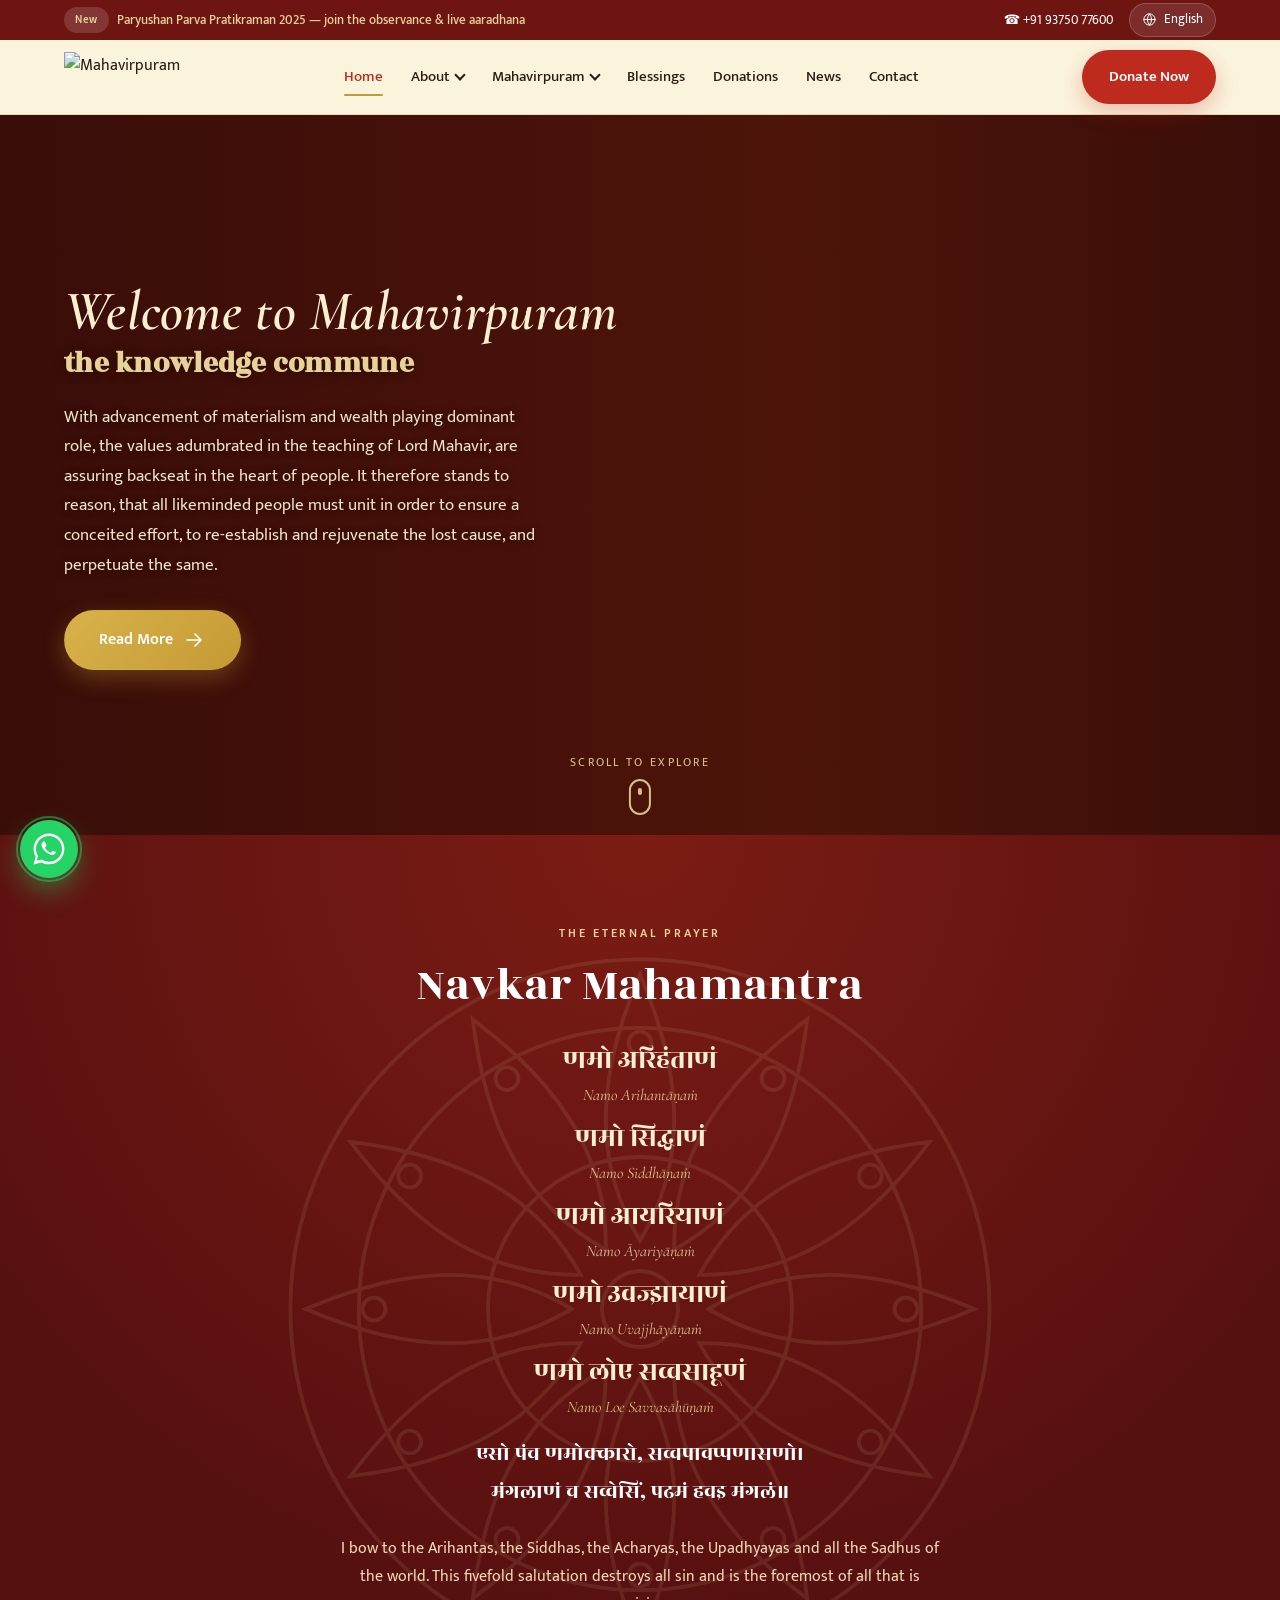
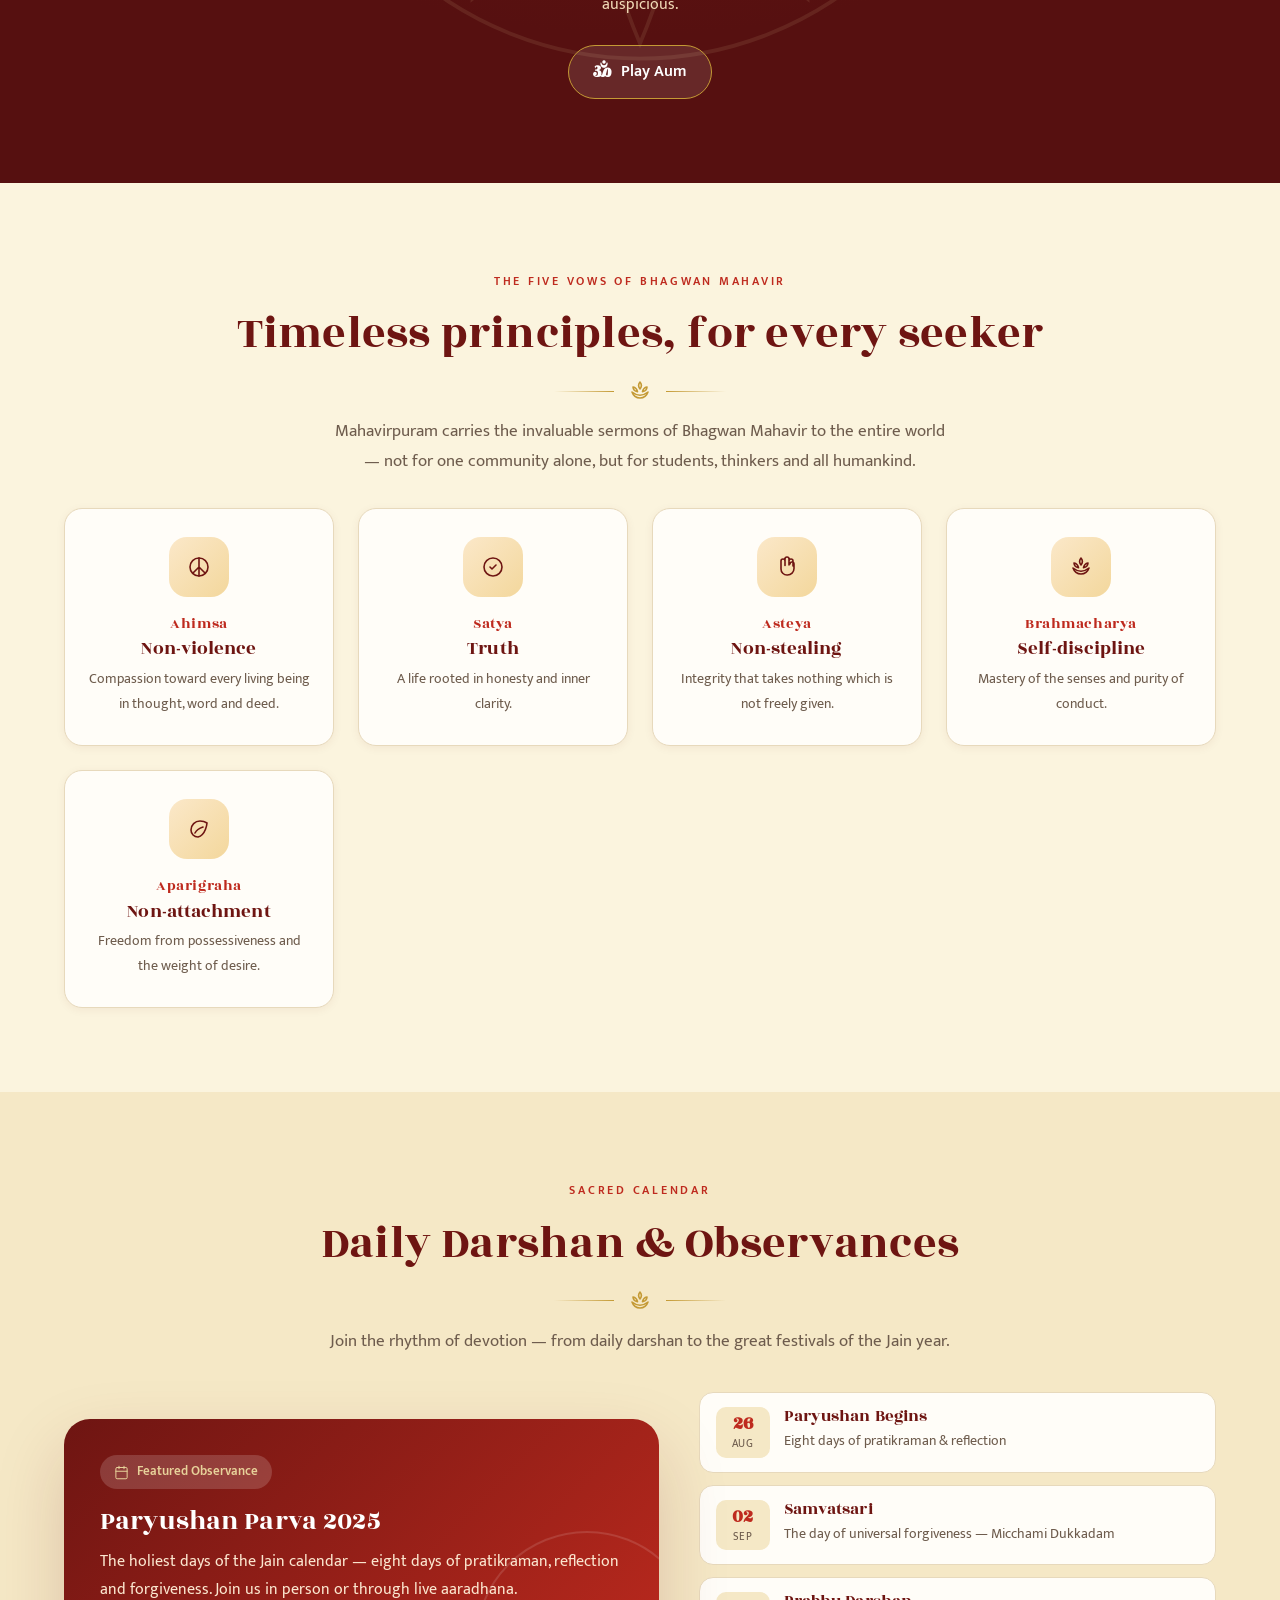
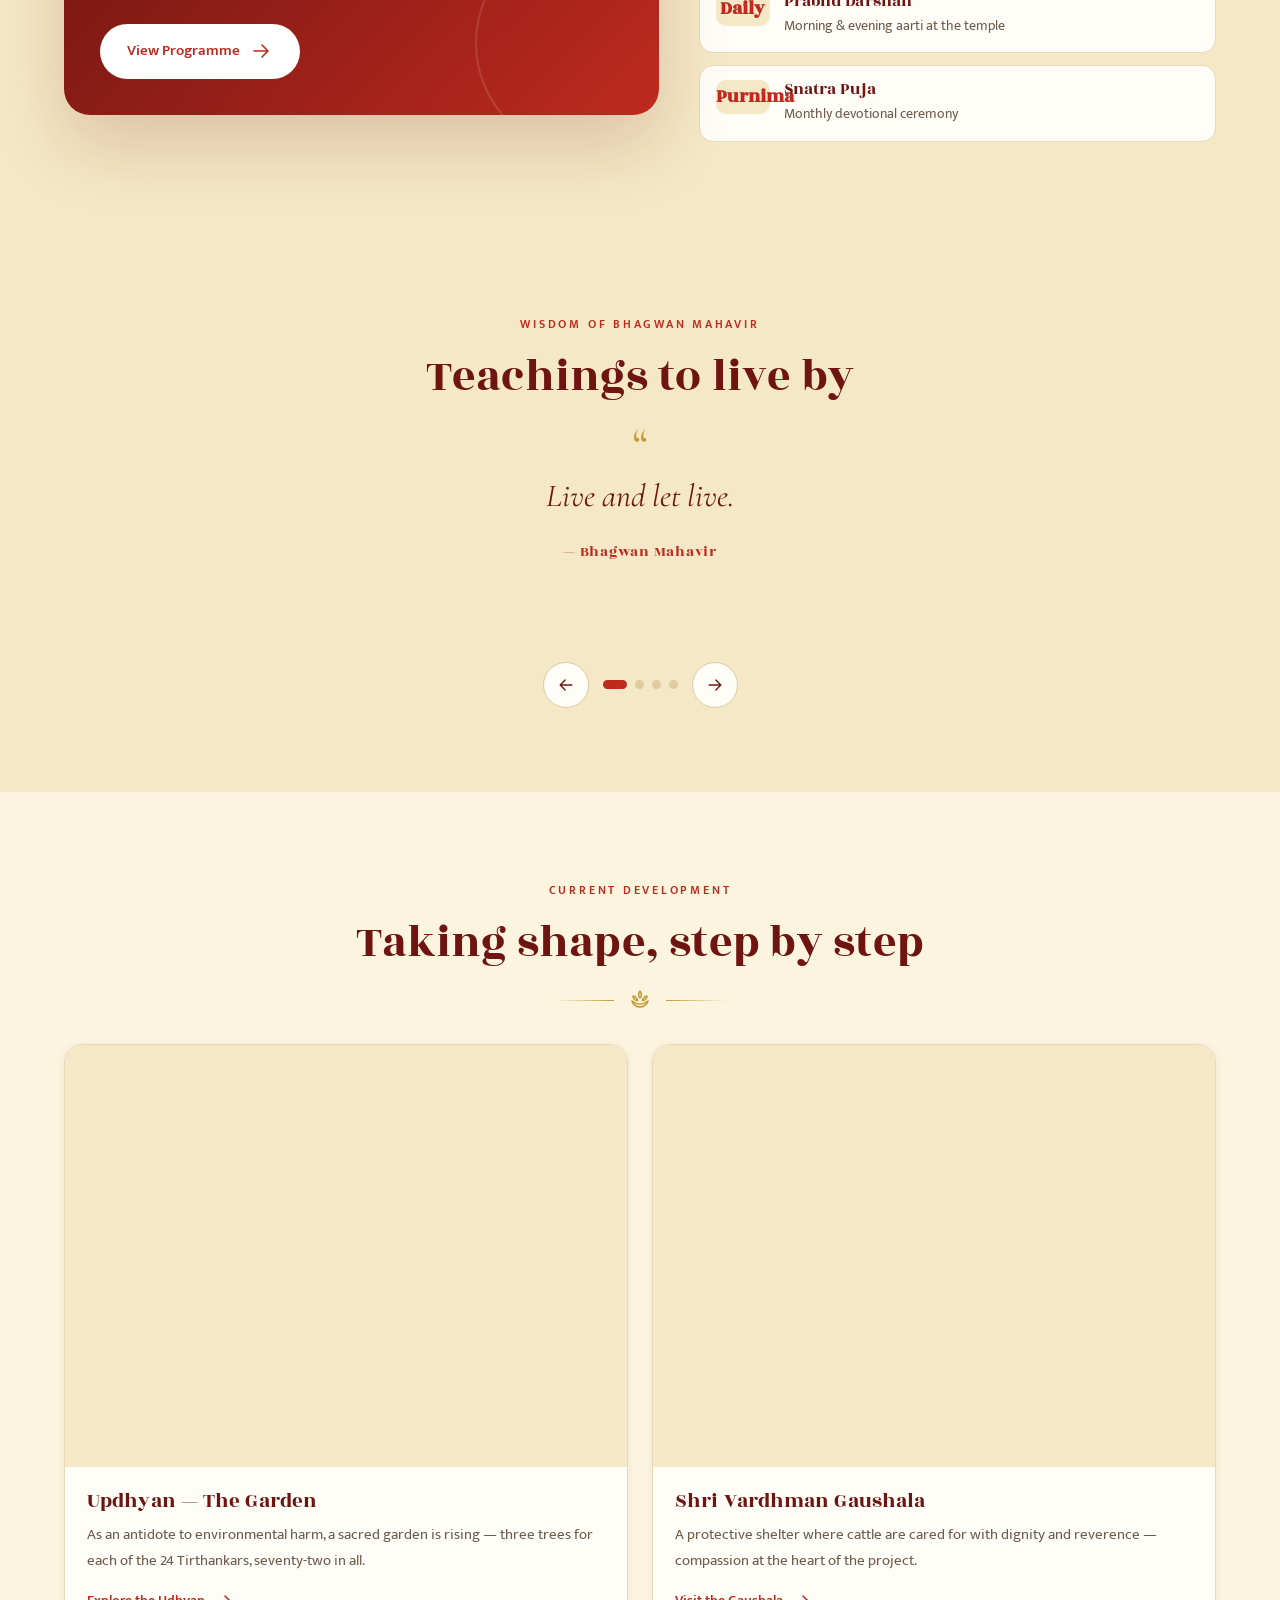
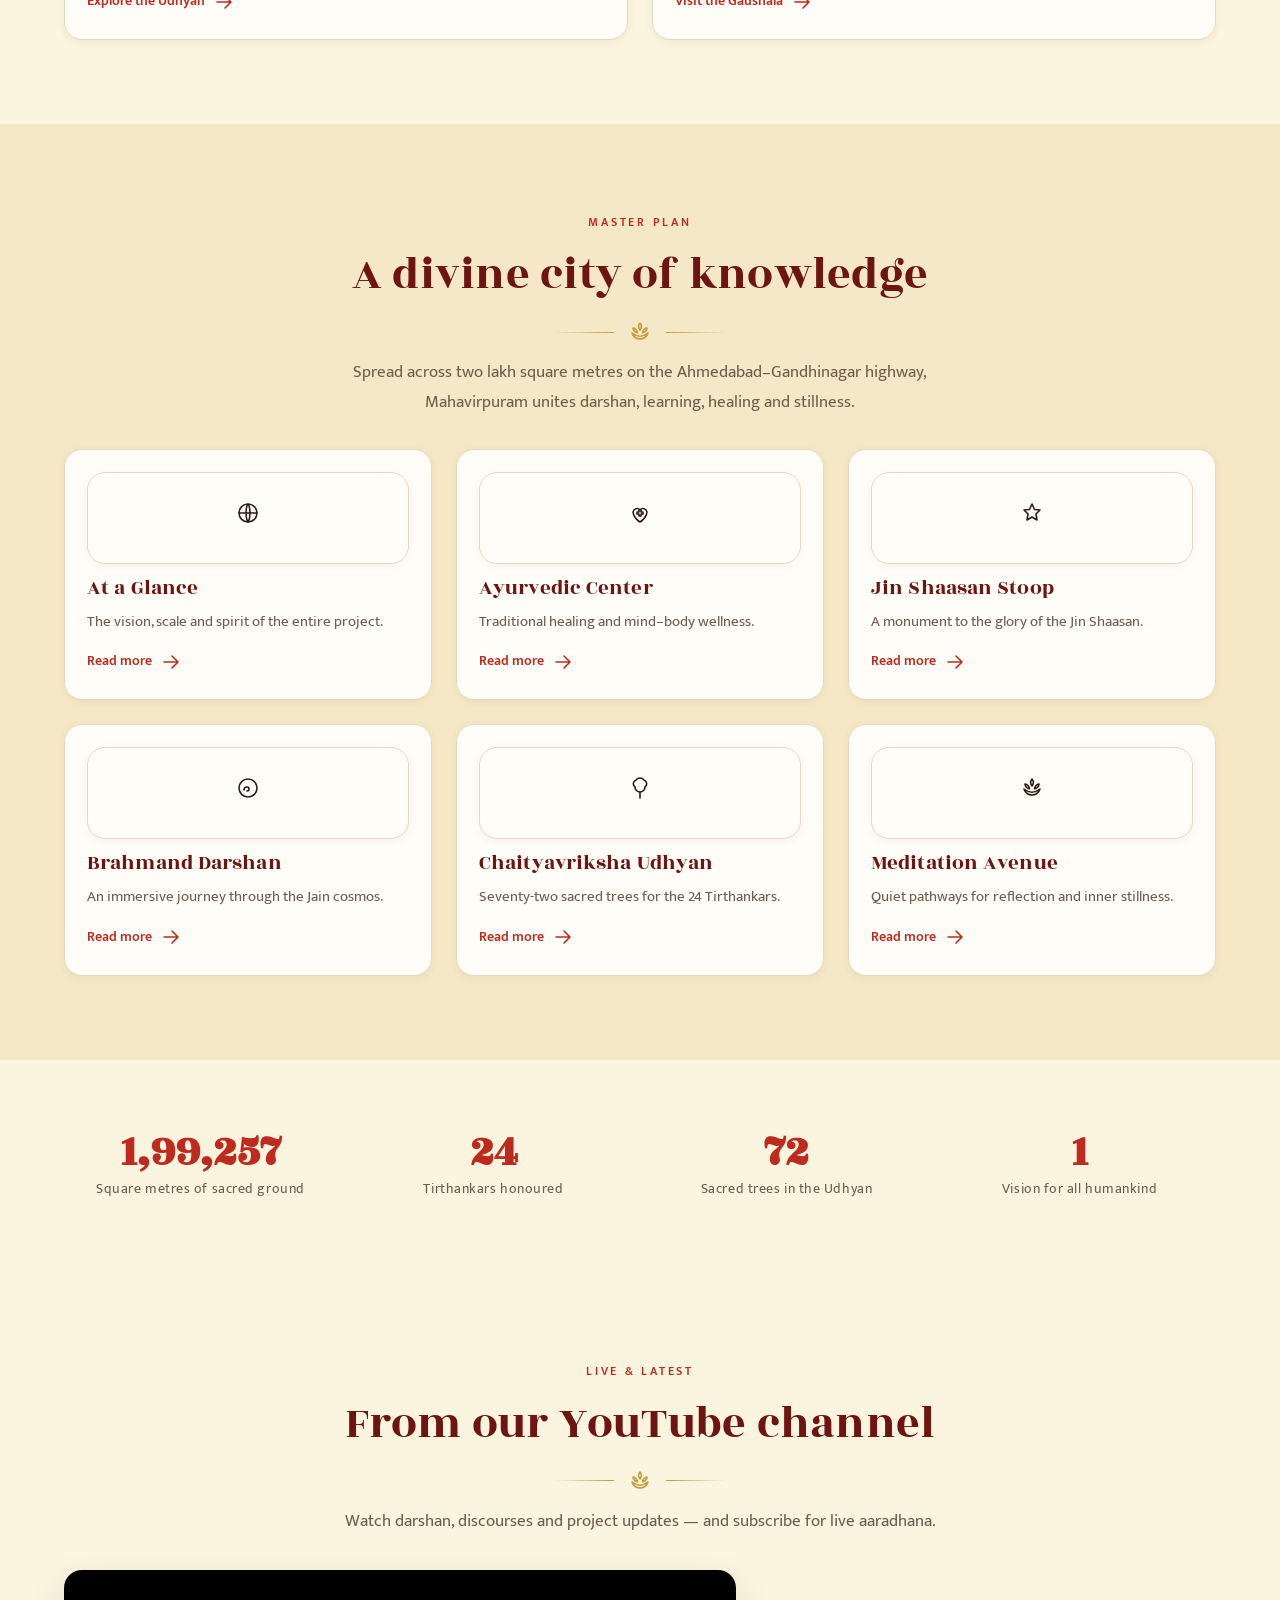
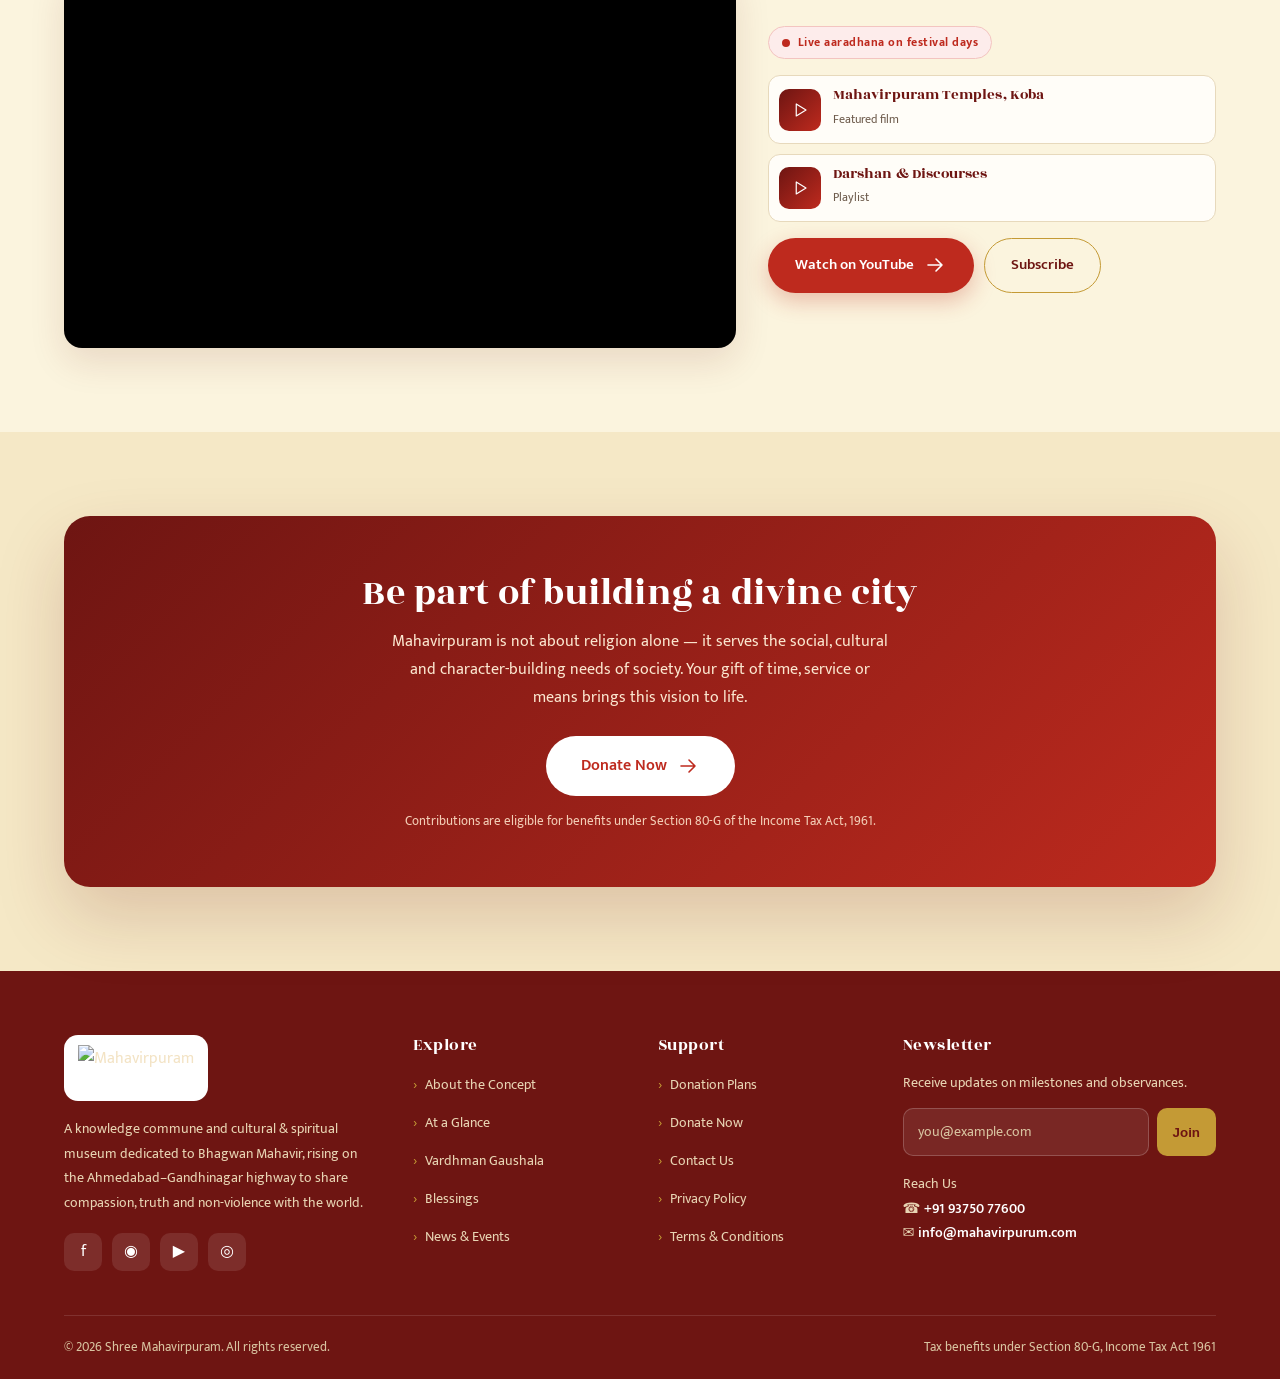
==== index.html @ 6cde18a7 "Add files via upload" ====
<!doctype html>
<html lang="en">
<head>
<meta charset="utf-8">
<meta name="viewport" content="width=device-width, initial-scale=1">
<title>Home | Mahavirpuram</title>
<meta name="description" content="Mahavirpuram — a knowledge commune and cultural &amp; spiritual museum dedicated to Bhagwan Mahavir, on the Ahmedabad–Gandhinagar highway.">
<meta property="og:title" content="Home | Mahavirpuram">
<meta property="og:description" content="A knowledge commune dedicated to Bhagwan Mahavir — compassion, truth and non-violence for the world.">
<meta property="og:type" content="website">
<meta property="og:image" content="https://www.mahavirpuram.com/images/home/welcome_img.jpg">
<link rel="preconnect" href="https://fonts.googleapis.com">
<link rel="preconnect" href="https://fonts.gstatic.com" crossorigin>
<link href="https://fonts.googleapis.com/css2?family=Cormorant+Garamond:ital,wght@0,500;0,600;1,500;1,600&family=Mukta:wght@300;400;500;600;700&family=Rozha+One&family=Yatra+One&family=Noto+Serif+Gujarati:wght@400;500;600&display=swap" rel="stylesheet">
<link rel="stylesheet" href="styles.css">
</head>
<body>
  <a class="skip-link" href="#main">Skip to content</a>
  <div id="preloader" aria-hidden="true"><div class="pl-wrap"><div class="pl-ring"><svg width=96 height=96 viewBox="0 0 200 200" fill="none" stroke="currentColor" stroke-width="1"><circle cx="100" cy="100" r="92"/><circle cx="100" cy="100" r="74"/><circle cx="100" cy="100" r="40"/><g transform="rotate(0 100 100)"><path d="M100 12 C112 40 112 62 100 82 C88 62 88 40 100 12Z"/><circle cx="100" cy="30" r="3"/></g><g transform="rotate(30 100 100)"><path d="M100 12 C112 40 112 62 100 82 C88 62 88 40 100 12Z"/><circle cx="100" cy="30" r="3"/></g><g transform="rotate(60 100 100)"><path d="M100 12 C112 40 112 62 100 82 C88 62 88 40 100 12Z"/><circle cx="100" cy="30" r="3"/></g><g transform="rotate(90 100 100)"><path d="M100 12 C112 40 112 62 100 82 C88 62 88 40 100 12Z"/><circle cx="100" cy="30" r="3"/></g><g transform="rotate(120 100 100)"><path d="M100 12 C112 40 112 62 100 82 C88 62 88 40 100 12Z"/><circle cx="100" cy="30" r="3"/></g><g transform="rotate(150 100 100)"><path d="M100 12 C112 40 112 62 100 82 C88 62 88 40 100 12Z"/><circle cx="100" cy="30" r="3"/></g><g transform="rotate(180 100 100)"><path d="M100 12 C112 40 112 62 100 82 C88 62 88 40 100 12Z"/><circle cx="100" cy="30" r="3"/></g><g transform="rotate(210 100 100)"><path d="M100 12 C112 40 112 62 100 82 C88 62 88 40 100 12Z"/><circle cx="100" cy="30" r="3"/></g><g transform="rotate(240 100 100)"><path d="M100 12 C112 40 112 62 100 82 C88 62 88 40 100 12Z"/><circle cx="100" cy="30" r="3"/></g><g transform="rotate(270 100 100)"><path d="M100 12 C112 40 112 62 100 82 C88 62 88 40 100 12Z"/><circle cx="100" cy="30" r="3"/></g><g transform="rotate(300 100 100)"><path d="M100 12 C112 40 112 62 100 82 C88 62 88 40 100 12Z"/><circle cx="100" cy="30" r="3"/></g><g transform="rotate(330 100 100)"><path d="M100 12 C112 40 112 62 100 82 C88 62 88 40 100 12Z"/><circle cx="100" cy="30" r="3"/></g><circle cx="100" cy="100" r="10"/></svg><img src="https://www.mahavirpuram.com/images/logo.png" alt=""></div><div class="pl-text">Mahavirpuram</div></div></div>
  <div id="progress"></div>
  <div class="topbar">
    <div class="container">
      <div class="marq"><span class="pill">New</span><span data-i18n="top.announce">Paryushan Parva Pratikraman 2025 — join the observance &amp; live aaradhana</span></div>
      <div class="topbar-right">
        <a href="tel:+919375077600">&#9742; +91 93750 77600</a>
        <div class="lang">
          <button class="lang-btn" id="langBtn" aria-haspopup="true" aria-expanded="false"><svg width="15" height="15" viewBox="0 0 24 24" fill="none" stroke="currentColor" stroke-width="1.6" stroke-linecap="round" stroke-linejoin="round" aria-hidden="true"><circle cx="12" cy="12" r="9"/><path d="M3 12h18"/><path d="M12 3a15 15 0 0 1 0 18a15 15 0 0 1 0-18"/></svg><span id="langCur">English</span></button>
          <div class="lang-menu" id="langMenu" role="menu"></div>
        </div>
      </div>
    </div>
  </div>
  <header class="site-header">
    <div class="container nav">
      <a class="brand" href="index.html" aria-label="Mahavirpuram home"><img src="https://www.mahavirpuram.com/images/logo.png" alt="Mahavirpuram"></a>
      <ul class="nav-list" id="navList">
        <li><a href="index.html" class="active" data-i18n="nav.home">Home</a></li>
        <li class="has-mega">
          <button class="nav-toggle-link"><span data-i18n="nav.about">About</span> <i class="caret"></i></button>
          <div class="dropdown">
            <a href="about-concept.html">About the Concept</a>
            <a href="about-management.html">Management &amp; Guidance</a>
            <a href="about-concept.html#youth">Youth Circle</a>
            <a href="donation-plan.html#knowledge">Knowledge University</a>
            <a href="contact.html">Vihar Info</a>
          </div>
        </li>
        <li class="has-mega">
          <button class="nav-toggle-link"><span data-i18n="nav.mp">Mahavirpuram</span> <i class="caret"></i></button>
          <div class="dropdown">
            <a href="at-a-glance.html">At a Glance</a>
            <a href="at-a-glance.html#facilities">Jin Shaasan Stoop</a>
            <a href="at-a-glance.html#facilities">Chaityavriksha Udhyan</a>
            <a href="at-a-glance.html#facilities">Brahmand Darshan</a>
            <a href="at-a-glance.html#facilities">Meditation Avenue</a>
            <a href="at-a-glance.html#facilities">Ayurvedic Health Center</a>
            <a href="at-a-glance.html#facilities">Atithi Satkar Sadan</a>
            <a href="at-a-glance.html#facilities">Bhojan Shala</a>
            <a href="gaushala.html">Shri Vardhman Gaushala</a>
          </div>
        </li>
        <li><a href="blessings.html" data-i18n="nav.blessings">Blessings</a></li>
        <li><a href="donation-plan.html" data-i18n="nav.donations">Donations</a></li>
        <li><a href="news.html" data-i18n="nav.news">News</a></li>
        <li><a href="contact.html" data-i18n="nav.contact">Contact</a></li>
      </ul>
      <div class="nav-cta">
        <a class="btn btn--primary btn--donate-desktop" href="https://induscollect.indusind.com/pay/index.php/easyPay/SHREE_MAHAVIR_PURAM/makePayment?mid=VlVZMVBKUFRMdzRlYXRZS0JwOHIwZz09&role_id=&emp_id=&cmp=UjdkRHhoTDZ6VE9NcVNqbDVYYXJ3dz09" target="_blank" rel="noopener" data-i18n="cta.donate">Donate Now</a>
        <button class="hamburger" aria-label="Menu" aria-controls="navList"><span></span></button>
      </div>
    </div>
  </header>
  <main id="main">
  <section class="welcome-hero">
    <div class="container">
      <div class="inner">
        <h1>Welcome to Mahavirpuram<span class="knowledge">the knowledge commune</span></h1>
        <p>With advancement of materialism and wealth playing dominant role, the values adumbrated in the teaching of Lord Mahavir, are assuring backseat in the heart of people. It therefore stands to reason, that all likeminded people must unit in order to ensure a conceited effort, to re-establish and rejuvenate the lost cause, and perpetuate the same.</p>
        <a class="btn btn--gold btn--lg" href="about-concept.html"><span data-i18n="hero.read">Read More</span> <svg width="24" height="24" viewBox="0 0 24 24" fill="none" stroke="currentColor" stroke-width="1.6" stroke-linecap="round" stroke-linejoin="round" aria-hidden="true"><path d="M5 12h14M13 6l6 6-6 6"/></svg></a>
      </div>
    </div>
    <div class="scrollcue"><span data-i18n="hero.scroll">Scroll to explore</span><span class="dot"></span></div>
  </section>

  <!-- Navkar Mantra centerpiece -->
  <section class="section navkar">
    <div class="mandala"><svg viewBox="0 0 200 200" fill="none" stroke="currentColor" stroke-width="1"><circle cx="100" cy="100" r="92"/><circle cx="100" cy="100" r="74"/><circle cx="100" cy="100" r="40"/><g transform="rotate(0 100 100)"><path d="M100 12 C112 40 112 62 100 82 C88 62 88 40 100 12Z"/><circle cx="100" cy="30" r="3"/></g><g transform="rotate(30 100 100)"><path d="M100 12 C112 40 112 62 100 82 C88 62 88 40 100 12Z"/><circle cx="100" cy="30" r="3"/></g><g transform="rotate(60 100 100)"><path d="M100 12 C112 40 112 62 100 82 C88 62 88 40 100 12Z"/><circle cx="100" cy="30" r="3"/></g><g transform="rotate(90 100 100)"><path d="M100 12 C112 40 112 62 100 82 C88 62 88 40 100 12Z"/><circle cx="100" cy="30" r="3"/></g><g transform="rotate(120 100 100)"><path d="M100 12 C112 40 112 62 100 82 C88 62 88 40 100 12Z"/><circle cx="100" cy="30" r="3"/></g><g transform="rotate(150 100 100)"><path d="M100 12 C112 40 112 62 100 82 C88 62 88 40 100 12Z"/><circle cx="100" cy="30" r="3"/></g><g transform="rotate(180 100 100)"><path d="M100 12 C112 40 112 62 100 82 C88 62 88 40 100 12Z"/><circle cx="100" cy="30" r="3"/></g><g transform="rotate(210 100 100)"><path d="M100 12 C112 40 112 62 100 82 C88 62 88 40 100 12Z"/><circle cx="100" cy="30" r="3"/></g><g transform="rotate(240 100 100)"><path d="M100 12 C112 40 112 62 100 82 C88 62 88 40 100 12Z"/><circle cx="100" cy="30" r="3"/></g><g transform="rotate(270 100 100)"><path d="M100 12 C112 40 112 62 100 82 C88 62 88 40 100 12Z"/><circle cx="100" cy="30" r="3"/></g><g transform="rotate(300 100 100)"><path d="M100 12 C112 40 112 62 100 82 C88 62 88 40 100 12Z"/><circle cx="100" cy="30" r="3"/></g><g transform="rotate(330 100 100)"><path d="M100 12 C112 40 112 62 100 82 C88 62 88 40 100 12Z"/><circle cx="100" cy="30" r="3"/></g><circle cx="100" cy="100" r="10"/></svg></div>
    <div class="container">
      <span class="eyebrow" data-i18n="navkar.eyebrow">The Eternal Prayer</span>
      <h2 class="section-title" data-i18n="navkar.title">Navkar Mahamantra</h2>
      <div class="mantra">
        <div><div class="ln">णमो अरिहंताणं</div><div class="tr">Namo Arihantāṇaṁ</div></div>
        <div><div class="ln">णमो सिद्धाणं</div><div class="tr">Namo Siddhāṇaṁ</div></div>
        <div><div class="ln">णमो आयरियाणं</div><div class="tr">Namo Āyariyāṇaṁ</div></div>
        <div><div class="ln">णमो उवज्झायाणं</div><div class="tr">Namo Uvajjhāyāṇaṁ</div></div>
        <div><div class="ln">णमो लोए सव्वसाहूणं</div><div class="tr">Namo Loe Savvasāhūṇaṁ</div></div>
      </div>
      <p class="closing">एसो पंच णमोक्कारो, सव्वपावप्पणासणो।<br>मंगलाणं च सव्वेसिं, पढमं हवइ मंगलं॥</p>
      <p class="meaning" data-i18n="navkar.meaning">I bow to the Arihantas, the Siddhas, the Acharyas, the Upadhyayas and all the Sadhus of the world. This fivefold salutation destroys all sin and is the foremost of all that is auspicious.</p>
      <button class="aum-btn" id="aumBtn"><span class="om">&#x950;</span><span class="txt" data-i18n="navkar.play">Play Aum</span></button>
    </div>
  </section>

  <!-- Five vows -->
  <section class="section center">
    <div class="container">
      <span class="eyebrow" data-i18n="vows.eyebrow">The Five Vows of Bhagwan Mahavir</span>
      <h2 class="section-title" data-i18n="vows.title">Timeless principles, for every seeker</h2>
      <div class="divider"><span></span><svg width="24" height="24" viewBox="0 0 24 24" fill="none" stroke="currentColor" stroke-width="1.6" stroke-linecap="round" stroke-linejoin="round" aria-hidden="true"><path d="M12 3c1.6 2 1.6 5 0 7-1.6-2-1.6-5 0-7Z"/><path d="M5 8c2.4.4 4 2.3 4.5 4.6C7 12.4 5.2 10.7 5 8Zm14 0c-.2 2.7-2 4.4-4.5 4.6C15 10.3 16.6 8.4 19 8Z"/><path d="M4 13c5 4 11 4 16 0-1.4 4-4.4 6-8 6s-6.6-2-8-6Z"/></svg><span></span></div>
      <p class="section-sub" data-i18n="vows.sub">Mahavirpuram carries the invaluable sermons of Bhagwan Mahavir to the entire world — not for one community alone, but for students, thinkers and all humankind.</p>
      <div class="grid feature-grid mt-32">
        <div class="value reveal"><div class="ico"><svg width="24" height="24" viewBox="0 0 24 24" fill="none" stroke="currentColor" stroke-width="1.6" stroke-linecap="round" stroke-linejoin="round" aria-hidden="true"><circle cx="12" cy="12" r="9"/><path d="M12 3v18M12 12l-6 6M12 12l6 6"/></svg></div><div class="skt">Ahimsa</div><h4 data-i18n="vow.ahimsa">Non-violence</h4><p data-i18n="vow.ahimsa.d">Compassion toward every living being in thought, word and deed.</p></div>
        <div class="value reveal"><div class="ico"><svg width="24" height="24" viewBox="0 0 24 24" fill="none" stroke="currentColor" stroke-width="1.6" stroke-linecap="round" stroke-linejoin="round" aria-hidden="true"><path d="m9 12 2 2 4-4"/><circle cx="12" cy="12" r="9"/></svg></div><div class="skt">Satya</div><h4 data-i18n="vow.satya">Truth</h4><p data-i18n="vow.satya.d">A life rooted in honesty and inner clarity.</p></div>
        <div class="value reveal"><div class="ico"><svg width="24" height="24" viewBox="0 0 24 24" fill="none" stroke="currentColor" stroke-width="1.6" stroke-linecap="round" stroke-linejoin="round" aria-hidden="true"><path d="M18 11V6a2 2 0 0 0-4 0M14 10V4a2 2 0 0 0-4 0v2M10 10.5V6a2 2 0 0 0-4 0v8a6 6 0 0 0 6 6h.5a6.5 6.5 0 0 0 6.5-6.5V9a2 2 0 0 0-4 0"/></svg></div><div class="skt">Asteya</div><h4 data-i18n="vow.asteya">Non-stealing</h4><p data-i18n="vow.asteya.d">Integrity that takes nothing which is not freely given.</p></div>
        <div class="value reveal"><div class="ico"><svg width="24" height="24" viewBox="0 0 24 24" fill="none" stroke="currentColor" stroke-width="1.6" stroke-linecap="round" stroke-linejoin="round" aria-hidden="true"><path d="M12 3c1.6 2 1.6 5 0 7-1.6-2-1.6-5 0-7Z"/><path d="M5 8c2.4.4 4 2.3 4.5 4.6C7 12.4 5.2 10.7 5 8Zm14 0c-.2 2.7-2 4.4-4.5 4.6C15 10.3 16.6 8.4 19 8Z"/><path d="M4 13c5 4 11 4 16 0-1.4 4-4.4 6-8 6s-6.6-2-8-6Z"/></svg></div><div class="skt">Brahmacharya</div><h4 data-i18n="vow.brahma">Self-discipline</h4><p data-i18n="vow.brahma.d">Mastery of the senses and purity of conduct.</p></div>
        <div class="value reveal"><div class="ico"><svg width="24" height="24" viewBox="0 0 24 24" fill="none" stroke="currentColor" stroke-width="1.6" stroke-linecap="round" stroke-linejoin="round" aria-hidden="true"><path d="M11 20A7 7 0 0 1 4 13c0-5 4-9 9-9 4 0 7 2 7 2s-1 12-9 14Z"/><path d="M8 16s2-4 8-6"/></svg></div><div class="skt">Aparigraha</div><h4 data-i18n="vow.aparigraha">Non-attachment</h4><p data-i18n="vow.aparigraha.d">Freedom from possessiveness and the weight of desire.</p></div>
      </div>
    </div>
  </section>

  <!-- Daily Darshan / events -->
  <section class="section bg-cream2">
    <div class="container">
      <div class="center" style="margin-bottom:36px">
        <span class="eyebrow" data-i18n="dd.eyebrow">Sacred Calendar</span>
        <h2 class="section-title" data-i18n="dd.title">Daily Darshan &amp; Observances</h2>
        <div class="divider"><span></span><svg width="24" height="24" viewBox="0 0 24 24" fill="none" stroke="currentColor" stroke-width="1.6" stroke-linecap="round" stroke-linejoin="round" aria-hidden="true"><path d="M12 3c1.6 2 1.6 5 0 7-1.6-2-1.6-5 0-7Z"/><path d="M5 8c2.4.4 4 2.3 4.5 4.6C7 12.4 5.2 10.7 5 8Zm14 0c-.2 2.7-2 4.4-4.5 4.6C15 10.3 16.6 8.4 19 8Z"/><path d="M4 13c5 4 11 4 16 0-1.4 4-4.4 6-8 6s-6.6-2-8-6Z"/></svg><span></span></div>
        <p class="section-sub" data-i18n="dd.sub">Join the rhythm of devotion — from daily darshan to the great festivals of the Jain year.</p>
      </div>
      <div class="darshan">
        <div class="darshan-panel reveal">
          <span class="date-pill"><svg width="15" height="15" viewBox="0 0 24 24" fill="none" stroke="currentColor" stroke-width="1.6" stroke-linecap="round" stroke-linejoin="round" aria-hidden="true"><rect x="3" y="4" width="18" height="18" rx="2"/><path d="M16 2v4M8 2v4M3 10h18"/></svg><span data-i18n="dd.panel.tag">Featured Observance</span></span>
          <h3 data-i18n="dd.panel.h">Paryushan Parva 2025</h3>
          <p data-i18n="dd.panel.p">The holiest days of the Jain calendar — eight days of pratikraman, reflection and forgiveness. Join us in person or through live aaradhana.</p>
          <a class="btn btn--light" href="news.html"><span data-i18n="dd.panel.btn">View Programme</span> <svg width="24" height="24" viewBox="0 0 24 24" fill="none" stroke="currentColor" stroke-width="1.6" stroke-linecap="round" stroke-linejoin="round" aria-hidden="true"><path d="M5 12h14M13 6l6 6-6 6"/></svg></a>
        </div>
        <ul class="event-list reveal">
          <li><div class="ed"><b>26</b><span>Aug</span></div><div class="et"><h4>Paryushan Begins</h4><p>Eight days of pratikraman &amp; reflection</p></div></li>
          <li><div class="ed"><b>02</b><span>Sep</span></div><div class="et"><h4>Samvatsari</h4><p>The day of universal forgiveness — Micchami Dukkadam</p></div></li>
          <li><div class="ed"><b>Daily</b><span></span></div><div class="et"><h4>Prabhu Darshan</h4><p>Morning &amp; evening aarti at the temple</p></div></li>
          <li><div class="ed"><b>Purnima</b><span></span></div><div class="et"><h4>Snatra Puja</h4><p>Monthly devotional ceremony</p></div></li>
        </ul>
      </div>
    </div>
  </section>

  <!-- Teachings slider -->
  <section class="section teachings">
    <div class="container center">
      <span class="eyebrow" data-i18n="teach.eyebrow">Wisdom of Bhagwan Mahavir</span>
      <h2 class="section-title" data-i18n="teach.title">Teachings to live by</h2>
      <div id="teachSlider" class="mt-32">
        <div class="tt-wrap">
          <div class="tt-slide active"><div class="tt-q">&ldquo;</div><blockquote>Live and let live.</blockquote><cite>— Bhagwan Mahavir</cite></div>
          <div class="tt-slide"><div class="tt-q">&ldquo;</div><blockquote>Non-violence is the highest religion.</blockquote><cite>— Ahimsa Parmo Dharma</cite></div>
          <div class="tt-slide"><div class="tt-q">&ldquo;</div><blockquote>Every soul is independent; none depends on another.</blockquote><cite>— Bhagwan Mahavir</cite></div>
          <div class="tt-slide"><div class="tt-q">&ldquo;</div><blockquote>Conquer anger by forgiveness, pride by humility, deceit by honesty.</blockquote><cite>— Bhagwan Mahavir</cite></div>
        </div>
        <div class="tt-nav">
          <button class="tt-arrow tt-prev" aria-label="Previous"><svg width="20" height="20" viewBox="0 0 24 24" fill="none" stroke="currentColor" stroke-width="1.6" stroke-linecap="round" stroke-linejoin="round" aria-hidden="true"><path d="M19 12H5M11 6l-6 6 6 6"/></svg></button>
          <div class="tt-dots" role="tablist"></div>
          <button class="tt-arrow tt-next" aria-label="Next"><svg width="20" height="20" viewBox="0 0 24 24" fill="none" stroke="currentColor" stroke-width="1.6" stroke-linecap="round" stroke-linejoin="round" aria-hidden="true"><path d="M5 12h14M13 6l6 6-6 6"/></svg></button>
        </div>
      </div>
    </div>
  </section>

  <!-- Current development -->
  <section class="section">
    <div class="container center">
      <span class="eyebrow" data-i18n="dev.eyebrow">Current Development</span>
      <h2 class="section-title" data-i18n="dev.title">Taking shape, step by step</h2>
      <div class="divider"><span></span><svg width="24" height="24" viewBox="0 0 24 24" fill="none" stroke="currentColor" stroke-width="1.6" stroke-linecap="round" stroke-linejoin="round" aria-hidden="true"><path d="M12 3c1.6 2 1.6 5 0 7-1.6-2-1.6-5 0-7Z"/><path d="M5 8c2.4.4 4 2.3 4.5 4.6C7 12.4 5.2 10.7 5 8Zm14 0c-.2 2.7-2 4.4-4.5 4.6C15 10.3 16.6 8.4 19 8Z"/><path d="M4 13c5 4 11 4 16 0-1.4 4-4.4 6-8 6s-6.6-2-8-6Z"/></svg><span></span></div>
      <div class="grid grid-2 mt-32" style="text-align:left">
        <article class="card reveal">
          <div class="thumb tall" style="background-image:url('https://www.mahavirpuram.com/images/home/updhyan.png')"></div>
          <div class="card-body"><h3 data-i18n="dev.udhyan">Updhyan — The Garden</h3><p data-i18n="dev.udhyan.d">As an antidote to environmental harm, a sacred garden is rising — three trees for each of the 24 Tirthankars, seventy-two in all.</p><a class="more" href="at-a-glance.html#facilities"><span data-i18n="dev.udhyan.cta">Explore the Udhyan</span> <svg width="24" height="24" viewBox="0 0 24 24" fill="none" stroke="currentColor" stroke-width="1.6" stroke-linecap="round" stroke-linejoin="round" aria-hidden="true"><path d="M5 12h14M13 6l6 6-6 6"/></svg></a></div>
        </article>
        <article class="card reveal">
          <div class="thumb tall" style="background-image:url('https://www.mahavirpuram.com/images/home/gausala.png')"></div>
          <div class="card-body"><h3 data-i18n="dev.gaushala">Shri Vardhman Gaushala</h3><p data-i18n="dev.gaushala.d">A protective shelter where cattle are cared for with dignity and reverence — compassion at the heart of the project.</p><a class="more" href="gaushala.html"><span data-i18n="dev.gaushala.cta">Visit the Gaushala</span> <svg width="24" height="24" viewBox="0 0 24 24" fill="none" stroke="currentColor" stroke-width="1.6" stroke-linecap="round" stroke-linejoin="round" aria-hidden="true"><path d="M5 12h14M13 6l6 6-6 6"/></svg></a></div>
        </article>
      </div>
    </div>
  </section>

  <!-- Master plan -->
  <section class="section bg-cream2">
    <div class="container center">
      <span class="eyebrow" data-i18n="mp.eyebrow">Master Plan</span>
      <h2 class="section-title" data-i18n="mp.title">A divine city of knowledge</h2>
      <div class="divider"><span></span><svg width="24" height="24" viewBox="0 0 24 24" fill="none" stroke="currentColor" stroke-width="1.6" stroke-linecap="round" stroke-linejoin="round" aria-hidden="true"><path d="M12 3c1.6 2 1.6 5 0 7-1.6-2-1.6-5 0-7Z"/><path d="M5 8c2.4.4 4 2.3 4.5 4.6C7 12.4 5.2 10.7 5 8Zm14 0c-.2 2.7-2 4.4-4.5 4.6C15 10.3 16.6 8.4 19 8Z"/><path d="M4 13c5 4 11 4 16 0-1.4 4-4.4 6-8 6s-6.6-2-8-6Z"/></svg><span></span></div>
      <p class="section-sub" data-i18n="mp.sub">Spread across two lakh square metres on the Ahmedabad–Gandhinagar highway, Mahavirpuram unites darshan, learning, healing and stillness.</p>
      <div class="grid grid-3 mt-32" style="text-align:left">
        <article class="card reveal"><div class="card-body"><div class="value ico" style="margin:0 0 12px"><svg width="24" height="24" viewBox="0 0 24 24" fill="none" stroke="currentColor" stroke-width="1.6" stroke-linecap="round" stroke-linejoin="round" aria-hidden="true"><circle cx="12" cy="12" r="9"/><path d="M3 12h18M12 3c2.5 2.5 2.5 15 0 18M12 3c-2.5 2.5-2.5 15 0 18"/></svg></div><h3>At a Glance</h3><p>The vision, scale and spirit of the entire project.</p><a class="more" href="at-a-glance.html">Read more <svg width="24" height="24" viewBox="0 0 24 24" fill="none" stroke="currentColor" stroke-width="1.6" stroke-linecap="round" stroke-linejoin="round" aria-hidden="true"><path d="M5 12h14M13 6l6 6-6 6"/></svg></a></div></article>
        <article class="card reveal"><div class="card-body"><div class="value ico" style="margin:0 0 12px"><svg width="24" height="24" viewBox="0 0 24 24" fill="none" stroke="currentColor" stroke-width="1.6" stroke-linecap="round" stroke-linejoin="round" aria-hidden="true"><path d="M12 21s-7-4.4-7-10a4 4 0 0 1 7-2 4 4 0 0 1 7 2c0 5.6-7 10-7 10Z"/><path d="M9 11h2V9h2v2h2v2h-2v2h-2v-2H9Z"/></svg></div><h3>Ayurvedic Center</h3><p>Traditional healing and mind&ndash;body wellness.</p><a class="more" href="at-a-glance.html#facilities">Read more <svg width="24" height="24" viewBox="0 0 24 24" fill="none" stroke="currentColor" stroke-width="1.6" stroke-linecap="round" stroke-linejoin="round" aria-hidden="true"><path d="M5 12h14M13 6l6 6-6 6"/></svg></a></div></article>
        <article class="card reveal"><div class="card-body"><div class="value ico" style="margin:0 0 12px"><svg width="24" height="24" viewBox="0 0 24 24" fill="none" stroke="currentColor" stroke-width="1.6" stroke-linecap="round" stroke-linejoin="round" aria-hidden="true"><path d="m12 3 2.5 5.5L20 9l-4 4 1 6-5-3-5 3 1-6-4-4 5.5-.5Z"/></svg></div><h3>Jin Shaasan Stoop</h3><p>A monument to the glory of the Jin Shaasan.</p><a class="more" href="at-a-glance.html#facilities">Read more <svg width="24" height="24" viewBox="0 0 24 24" fill="none" stroke="currentColor" stroke-width="1.6" stroke-linecap="round" stroke-linejoin="round" aria-hidden="true"><path d="M5 12h14M13 6l6 6-6 6"/></svg></a></div></article>
        <article class="card reveal"><div class="card-body"><div class="value ico" style="margin:0 0 12px"><svg width="24" height="24" viewBox="0 0 24 24" fill="none" stroke="currentColor" stroke-width="1.6" stroke-linecap="round" stroke-linejoin="round" aria-hidden="true"><circle cx="12" cy="12" r="9"/><path d="M8 14c0-2 1.5-3 3-3s2 1 2 2-1 2-2 2"/></svg></div><h3>Brahmand Darshan</h3><p>An immersive journey through the Jain cosmos.</p><a class="more" href="at-a-glance.html#facilities">Read more <svg width="24" height="24" viewBox="0 0 24 24" fill="none" stroke="currentColor" stroke-width="1.6" stroke-linecap="round" stroke-linejoin="round" aria-hidden="true"><path d="M5 12h14M13 6l6 6-6 6"/></svg></a></div></article>
        <article class="card reveal"><div class="card-body"><div class="value ico" style="margin:0 0 12px"><svg width="24" height="24" viewBox="0 0 24 24" fill="none" stroke="currentColor" stroke-width="1.6" stroke-linecap="round" stroke-linejoin="round" aria-hidden="true"><path d="M12 22v-6"/><path d="M12 16a5 5 0 0 0 5-5 4 4 0 0 0-1-7 5 5 0 0 0-8 0 4 4 0 0 0-1 7 5 5 0 0 0 5 5Z"/></svg></div><h3>Chaityavriksha Udhyan</h3><p>Seventy-two sacred trees for the 24 Tirthankars.</p><a class="more" href="at-a-glance.html#facilities">Read more <svg width="24" height="24" viewBox="0 0 24 24" fill="none" stroke="currentColor" stroke-width="1.6" stroke-linecap="round" stroke-linejoin="round" aria-hidden="true"><path d="M5 12h14M13 6l6 6-6 6"/></svg></a></div></article>
        <article class="card reveal"><div class="card-body"><div class="value ico" style="margin:0 0 12px"><svg width="24" height="24" viewBox="0 0 24 24" fill="none" stroke="currentColor" stroke-width="1.6" stroke-linecap="round" stroke-linejoin="round" aria-hidden="true"><path d="M12 3c1.6 2 1.6 5 0 7-1.6-2-1.6-5 0-7Z"/><path d="M5 8c2.4.4 4 2.3 4.5 4.6C7 12.4 5.2 10.7 5 8Zm14 0c-.2 2.7-2 4.4-4.5 4.6C15 10.3 16.6 8.4 19 8Z"/><path d="M4 13c5 4 11 4 16 0-1.4 4-4.4 6-8 6s-6.6-2-8-6Z"/></svg></div><h3>Meditation Avenue</h3><p>Quiet pathways for reflection and inner stillness.</p><a class="more" href="at-a-glance.html#facilities">Read more <svg width="24" height="24" viewBox="0 0 24 24" fill="none" stroke="currentColor" stroke-width="1.6" stroke-linecap="round" stroke-linejoin="round" aria-hidden="true"><path d="M5 12h14M13 6l6 6-6 6"/></svg></a></div></article>
      </div>
    </div>
  </section>

  <!-- Animated stats -->
  <section class="section--tight">
    <div class="container">
      <div class="stats">
        <div class="stat reveal"><b data-count="200000">0</b><span data-i18n="stat.area">Square metres of sacred ground</span></div>
        <div class="stat reveal"><b data-count="24">0</b><span data-i18n="stat.tirth">Tirthankars honoured</span></div>
        <div class="stat reveal"><b data-count="72">0</b><span data-i18n="stat.trees">Sacred trees in the Udhyan</span></div>
        <div class="stat reveal"><b data-count="1">0</b><span data-i18n="stat.all">Vision for all humankind</span></div>
      </div>
    </div>
  </section>

  <!-- YouTube Live & Latest -->
  <section class="section">
    <div class="container">
      <div class="center" style="margin-bottom:34px">
        <span class="eyebrow" data-i18n="yt.eyebrow">Live &amp; Latest</span>
        <h2 class="section-title" data-i18n="yt.title">From our YouTube channel</h2>
        <div class="divider"><span></span><svg width="24" height="24" viewBox="0 0 24 24" fill="none" stroke="currentColor" stroke-width="1.6" stroke-linecap="round" stroke-linejoin="round" aria-hidden="true"><path d="M12 3c1.6 2 1.6 5 0 7-1.6-2-1.6-5 0-7Z"/><path d="M5 8c2.4.4 4 2.3 4.5 4.6C7 12.4 5.2 10.7 5 8Zm14 0c-.2 2.7-2 4.4-4.5 4.6C15 10.3 16.6 8.4 19 8Z"/><path d="M4 13c5 4 11 4 16 0-1.4 4-4.4 6-8 6s-6.6-2-8-6Z"/></svg><span></span></div>
        <p class="section-sub" data-i18n="yt.sub">Watch darshan, discourses and project updates — and subscribe for live aaradhana.</p>
      </div>
      <div class="yt">
        <div class="yt-main reveal">
          <iframe src="https://www.youtube-nocookie.com/embed/1awepHCisQQ" title="Mahavirpuram Temples, Koba" loading="lazy" allow="accelerometer; autoplay; clipboard-write; encrypted-media; gyroscope; picture-in-picture" allowfullscreen></iframe>
        </div>
        <div class="yt-side reveal">
          <span class="live-pill"><span class="dot"></span><span data-i18n="yt.live">Live aaradhana on festival days</span></span>
          <div class="yt-thumbs">
            <a class="yt-thumb" href="https://www.youtube.com/watch?v=1awepHCisQQ" target="_blank" rel="noopener"><span class="pi"><svg width="18" height="18" viewBox="0 0 24 24" fill="none" stroke="currentColor" stroke-width="1.6" stroke-linecap="round" stroke-linejoin="round" aria-hidden="true"><path d="M7 4v16l13-8z"/></svg></span><div><h4>Mahavirpuram Temples, Koba</h4><span>Featured film</span></div></a>
            <a class="yt-thumb" href="https://www.youtube.com/channel/UCpo0MXFQKBM-Kiupkp4iKAA" target="_blank" rel="noopener"><span class="pi"><svg width="18" height="18" viewBox="0 0 24 24" fill="none" stroke="currentColor" stroke-width="1.6" stroke-linecap="round" stroke-linejoin="round" aria-hidden="true"><path d="M7 4v16l13-8z"/></svg></span><div><h4>Darshan &amp; Discourses</h4><span>Playlist</span></div></a>
          </div>
          <div style="display:flex;gap:10px;flex-wrap:wrap">
            <a class="btn btn--primary" href="https://www.youtube.com/watch?v=1awepHCisQQ" target="_blank" rel="noopener"><span data-i18n="yt.watch">Watch on YouTube</span> <svg width="24" height="24" viewBox="0 0 24 24" fill="none" stroke="currentColor" stroke-width="1.6" stroke-linecap="round" stroke-linejoin="round" aria-hidden="true"><path d="M5 12h14M13 6l6 6-6 6"/></svg></a>
            <a class="btn btn--ghost" href="https://www.youtube.com/channel/UCpo0MXFQKBM-Kiupkp4iKAA" target="_blank" rel="noopener" data-i18n="yt.subscribe">Subscribe</a>
          </div>
        </div>
      </div>
    </div>
  </section>

  <!-- Donation CTA -->
  <section class="section bg-cream2">
    <div class="container">
      <div class="cta-band reveal">
        <h2 data-i18n="cta.title">Be part of building a divine city</h2>
        <p data-i18n="cta.body">Mahavirpuram is not about religion alone — it serves the social, cultural and character-building needs of society. Your gift of time, service or means brings this vision to life.</p>
        <a class="btn btn--light btn--lg" href="https://induscollect.indusind.com/pay/index.php/easyPay/SHREE_MAHAVIR_PURAM/makePayment?mid=VlVZMVBKUFRMdzRlYXRZS0JwOHIwZz09&role_id=&emp_id=&cmp=UjdkRHhoTDZ6VE9NcVNqbDVYYXJ3dz09" target="_blank" rel="noopener"><span data-i18n="cta.donate">Donate Now</span> <svg width="24" height="24" viewBox="0 0 24 24" fill="none" stroke="currentColor" stroke-width="1.6" stroke-linecap="round" stroke-linejoin="round" aria-hidden="true"><path d="M5 12h14M13 6l6 6-6 6"/></svg></a>
        <div class="tax-note" data-i18n="cta.note">Contributions are eligible for benefits under Section 80-G of the Income Tax Act, 1961.</div>
      </div>
    </div>
  </section>

  </main>
  <footer class="site-footer">
    <div class="container">
      <div class="foot-grid">
        <div>
          <span class="foot-logo"><img src="https://www.mahavirpuram.com/images/logo.png" alt="Mahavirpuram"></span>
          <p data-i18n="foot.blurb">A knowledge commune and cultural &amp; spiritual museum dedicated to Bhagwan Mahavir, rising on the Ahmedabad&ndash;Gandhinagar highway to share compassion, truth and non-violence with the world.</p>
          <div class="social" style="margin-top:18px">
            <a href="#" aria-label="Facebook">f</a>
            <a href="#" aria-label="Instagram">&#9673;</a>
            <a href="https://www.youtube.com/channel/UCpo0MXFQKBM-Kiupkp4iKAA" target="_blank" rel="noopener" aria-label="YouTube">&#9654;</a>
            <a href="https://www.google.com/maps?q=23.0040881,72.5495224" target="_blank" rel="noopener" aria-label="Map">&#9678;</a>
          </div>
        </div>
        <div>
          <h5 data-i18n="foot.explore">Explore</h5>
          <ul class="foot-links">
            <li><a href="about-concept.html">About the Concept</a></li>
            <li><a href="at-a-glance.html">At a Glance</a></li>
            <li><a href="gaushala.html">Vardhman Gaushala</a></li>
            <li><a href="blessings.html">Blessings</a></li>
            <li><a href="news.html">News &amp; Events</a></li>
          </ul>
        </div>
        <div>
          <h5 data-i18n="foot.support">Support</h5>
          <ul class="foot-links">
            <li><a href="donation-plan.html">Donation Plans</a></li>
            <li><a href="https://induscollect.indusind.com/pay/index.php/easyPay/SHREE_MAHAVIR_PURAM/makePayment?mid=VlVZMVBKUFRMdzRlYXRZS0JwOHIwZz09&role_id=&emp_id=&cmp=UjdkRHhoTDZ6VE9NcVNqbDVYYXJ3dz09" target="_blank" rel="noopener">Donate Now</a></li>
            <li><a href="contact.html">Contact Us</a></li>
            <li><a href="#">Privacy Policy</a></li>
            <li><a href="#">Terms &amp; Conditions</a></li>
          </ul>
        </div>
        <div class="foot-contact">
          <h5 data-i18n="foot.news">Newsletter</h5>
          <p data-i18n="foot.news.sub">Receive updates on milestones and observances.</p>
          <form class="news-form" onsubmit="event.preventDefault();this.reset();this.querySelector('input').placeholder='Thank you!';">
            <input type="email" placeholder="you@example.com" aria-label="Email" required>
            <button type="submit" data-i18n="foot.subscribe">Join</button>
          </form>
          <p style="margin-top:16px" data-i18n="foot.reach">Reach Us</p>
          <p>&#9742; <a href="tel:+919375077600">+91 93750 77600</a><br>&#9993; <a href="mailto:info@mahavirpurum.com">info@mahavirpurum.com</a></p>
        </div>
      </div>
      <div class="foot-bottom">
        <span>&copy; <span id="yr">2026</span> Shree Mahavirpuram. <span data-i18n="foot.rights">All rights reserved.</span></span>
        <span data-i18n="foot.tax">Tax benefits under Section 80-G, Income Tax Act 1961</span>
      </div>
    </div>
  </footer>
  <button id="toTop" aria-label="Back to top"><svg width="20" height="20" viewBox="0 0 24 24" fill="none" stroke="currentColor" stroke-width="1.6" stroke-linecap="round" stroke-linejoin="round" aria-hidden="true"><path d="M12 19V5M6 11l6-6 6 6"/></svg></button>

  <div class="wa-widget" id="waWidget">
    <div class="wa-card" role="dialog" aria-label="WhatsApp chat">
      <div class="wa-hd">
        <span class="av"><svg viewBox="0 0 32 32" fill="currentColor" aria-hidden="true"><path d="M16 .6C7.5.6.6 7.5.6 16c0 2.8.8 5.5 2.1 7.8L.5 31.5l7.9-2.1c2.2 1.2 4.8 1.9 7.6 1.9 8.5 0 15.4-6.9 15.4-15.4S24.5.6 16 .6zm0 28.1c-2.5 0-4.9-.7-7-1.9l-.5-.3-4.7 1.2 1.3-4.6-.3-.5C3.6 20.4 3 18.2 3 16 3 8.8 8.8 3 16 3s13 5.8 13 13-5.8 12.7-13 12.7zm7.2-9.5c-.4-.2-2.3-1.1-2.7-1.3-.4-.1-.6-.2-.9.2-.3.4-1 1.3-1.2 1.5-.2.2-.4.3-.8.1s-1.7-.6-3.2-2c-1.2-1-2-2.4-2.2-2.8-.2-.4 0-.6.2-.8.2-.2.4-.5.6-.7.2-.2.2-.4.4-.6.1-.3 0-.5 0-.7-.1-.2-.9-2.1-1.2-2.9-.3-.8-.6-.6-.9-.7h-.7c-.2 0-.6.1-.9.4-.3.4-1.2 1.2-1.2 2.9s1.3 3.4 1.4 3.7c.2.2 2.5 3.9 6.1 5.4.9.4 1.5.6 2 .8.9.3 1.6.2 2.2.1.7-.1 2.1-.9 2.5-1.7.3-.8.3-1.6.2-1.7-.1-.2-.3-.3-.7-.5z"/></svg></span>
        <div><h4 data-i18n="wa.title">Chat with us</h4><span data-i18n="wa.status">Mahavirpuram &middot; replies quickly</span></div>
        <button class="wa-x" id="waClose" aria-label="Close chat">&times;</button>
      </div>
      <div class="wa-bd">
        <div class="wa-bubble"><span data-i18n="wa.msg">Jai Jinendra! How can we help you today?</span><small>Mahavirpuram</small></div>
        <a class="wa-start" href="https://wa.me/919375077600?text=Jai%20Jinendra%21%20I%27d%20like%20to%20know%20more%20about%20Mahavirpuram." target="_blank" rel="noopener"><svg viewBox="0 0 32 32" fill="currentColor" aria-hidden="true"><path d="M16 .6C7.5.6.6 7.5.6 16c0 2.8.8 5.5 2.1 7.8L.5 31.5l7.9-2.1c2.2 1.2 4.8 1.9 7.6 1.9 8.5 0 15.4-6.9 15.4-15.4S24.5.6 16 .6zm0 28.1c-2.5 0-4.9-.7-7-1.9l-.5-.3-4.7 1.2 1.3-4.6-.3-.5C3.6 20.4 3 18.2 3 16 3 8.8 8.8 3 16 3s13 5.8 13 13-5.8 12.7-13 12.7zm7.2-9.5c-.4-.2-2.3-1.1-2.7-1.3-.4-.1-.6-.2-.9.2-.3.4-1 1.3-1.2 1.5-.2.2-.4.3-.8.1s-1.7-.6-3.2-2c-1.2-1-2-2.4-2.2-2.8-.2-.4 0-.6.2-.8.2-.2.4-.5.6-.7.2-.2.2-.4.4-.6.1-.3 0-.5 0-.7-.1-.2-.9-2.1-1.2-2.9-.3-.8-.6-.6-.9-.7h-.7c-.2 0-.6.1-.9.4-.3.4-1.2 1.2-1.2 2.9s1.3 3.4 1.4 3.7c.2.2 2.5 3.9 6.1 5.4.9.4 1.5.6 2 .8.9.3 1.6.2 2.2.1.7-.1 2.1-.9 2.5-1.7.3-.8.3-1.6.2-1.7-.1-.2-.3-.3-.7-.5z"/></svg><span data-i18n="wa.start">Start chat on WhatsApp</span></a>
      </div>
    </div>
    <button class="wa-fab" id="waFab" aria-label="Open WhatsApp chat"><svg viewBox="0 0 32 32" fill="currentColor" aria-hidden="true"><path d="M16 .6C7.5.6.6 7.5.6 16c0 2.8.8 5.5 2.1 7.8L.5 31.5l7.9-2.1c2.2 1.2 4.8 1.9 7.6 1.9 8.5 0 15.4-6.9 15.4-15.4S24.5.6 16 .6zm0 28.1c-2.5 0-4.9-.7-7-1.9l-.5-.3-4.7 1.2 1.3-4.6-.3-.5C3.6 20.4 3 18.2 3 16 3 8.8 8.8 3 16 3s13 5.8 13 13-5.8 12.7-13 12.7zm7.2-9.5c-.4-.2-2.3-1.1-2.7-1.3-.4-.1-.6-.2-.9.2-.3.4-1 1.3-1.2 1.5-.2.2-.4.3-.8.1s-1.7-.6-3.2-2c-1.2-1-2-2.4-2.2-2.8-.2-.4 0-.6.2-.8.2-.2.4-.5.6-.7.2-.2.2-.4.4-.6.1-.3 0-.5 0-.7-.1-.2-.9-2.1-1.2-2.9-.3-.8-.6-.6-.9-.7h-.7c-.2 0-.6.1-.9.4-.3.4-1.2 1.2-1.2 2.9s1.3 3.4 1.4 3.7c.2.2 2.5 3.9 6.1 5.4.9.4 1.5.6 2 .8.9.3 1.6.2 2.2.1.7-.1 2.1-.9 2.5-1.7.3-.8.3-1.6.2-1.7-.1-.2-.3-.3-.7-.5z"/></svg></button>
  </div>
  <script src="script.js"></script>
</body>
</html>
---- styles.css ----
/* =====================================================================
   MAHAVIRPURAM — Award-level revamp (v2)
   Palette sampled from the official logo. Logo & the preserved
   "Welcome" hero are NOT changed. Global, multilingual, accessible.
   ===================================================================== */
:root{
  --red:#BE2A1E; --red-deep:#9A1C12; --maroon:#6E1512; --maroon-2:#561010;
  --gold:#C49A35; --gold-2:#B5862A; --gold-soft:#E7D29A; --cream:#FBF4DE;
  --cream-2:#F5E8C6; --cream-3:#F0E4BE; --paper:#FFFDF8; --ink:#2C1B12;
  --muted:#6E5C4D; --line:#E7D9BC; --line-2:#DECBA0;
  --shadow-sm:0 2px 10px rgba(110,21,18,.06);
  --shadow-md:0 14px 36px rgba(110,21,18,.12);
  --shadow-lg:0 30px 70px rgba(110,21,18,.18);
  --radius:18px; --radius-lg:26px; --radius-sm:12px; --maxw:1200px; --header-h:74px;
  --font-display:"Yatra One","Rozha One",cursive;
  --font-head:"Rozha One",Georgia,serif;
  --font-body:"Mukta",system-ui,-apple-system,"Segoe UI",sans-serif;
  --font-serif-italic:"Cormorant Garamond",Georgia,serif;
  --font-guj:"Noto Serif Gujarati","Mukta",serif;
  --ease:cubic-bezier(.22,.7,.2,1);
}
*{box-sizing:border-box;margin:0;padding:0}
html{scroll-behavior:smooth}
body{font-family:var(--font-body);color:var(--ink);background:var(--cream);line-height:1.75;-webkit-font-smoothing:antialiased;overflow-x:hidden}
img{max-width:100%;display:block}
a{color:inherit;text-decoration:none}
h1,h2,h3,h4,h5{font-family:var(--font-head);font-weight:400;line-height:1.2;color:var(--maroon);letter-spacing:.005em}
.container{width:100%;max-width:var(--maxw);margin-inline:auto;padding-inline:24px}
.section{padding:84px 0;position:relative}
.section--tight{padding:52px 0}
.bg-cream2{background:var(--cream-2)}
.bg-cream3{background:var(--cream-3)}
.center{text-align:center}
.sr-only{position:absolute;width:1px;height:1px;padding:0;margin:-1px;overflow:hidden;clip:rect(0,0,0,0);border:0}
.skip-link{position:absolute;left:16px;top:-60px;z-index:200;background:var(--maroon);color:#fff;padding:10px 16px;border-radius:10px;transition:top .2s}
.skip-link:focus{top:10px}
:focus-visible{outline:3px solid var(--gold);outline-offset:2px;border-radius:6px}

/* type helpers */
.eyebrow{font-family:var(--font-body);font-weight:600;letter-spacing:.24em;text-transform:uppercase;font-size:.72rem;color:var(--red);display:inline-block;margin-bottom:14px}
.section-title{font-size:clamp(2rem,3.6vw,2.9rem)}
.section-sub{color:var(--muted);max-width:62ch;margin:14px auto 0;font-size:1.04rem}
.lead{font-size:1.14rem;color:#3a2820}
.divider{display:flex;align-items:center;justify-content:center;gap:14px;margin:18px auto 0;color:var(--gold)}
.divider span{height:1px;width:60px;background:linear-gradient(90deg,transparent,var(--gold))}
.divider span:last-child{background:linear-gradient(90deg,var(--gold),transparent)}

/* buttons */
.btn{display:inline-flex;align-items:center;gap:9px;font-family:var(--font-body);font-weight:600;font-size:.95rem;padding:13px 26px;border-radius:999px;cursor:pointer;border:1.5px solid transparent;transition:.25s var(--ease);white-space:nowrap}
.btn svg{transition:transform .25s var(--ease)}
.btn:hover svg{transform:translateX(3px)}
.btn--primary{background:var(--red);color:#fff;box-shadow:0 8px 22px rgba(190,42,30,.28)}
.btn--primary:hover{background:var(--red-deep);transform:translateY(-2px)}
.btn--ghost{background:transparent;border-color:var(--gold);color:var(--maroon)}
.btn--ghost:hover{background:var(--gold);color:#fff}
.btn--gold{background:linear-gradient(135deg,#D9B24A,#C49A35);color:#fff;box-shadow:0 8px 22px rgba(196,154,53,.32)}
.btn--gold:hover{transform:translateY(-2px)}
.btn--light{background:#fff;color:var(--red)}
.btn--lg{padding:15px 34px;font-size:1rem}

/* preloader */
#preloader{position:fixed;inset:0;z-index:300;background:var(--cream);display:grid;place-items:center;transition:opacity .6s ease,visibility .6s}
body.loaded #preloader{opacity:0;visibility:hidden}
.pl-wrap{display:grid;place-items:center;gap:18px}
.pl-ring{width:96px;height:96px;position:relative;display:grid;place-items:center}
.pl-ring svg{position:absolute;inset:0;animation:spin 7s linear infinite;color:var(--gold)}
.pl-ring img{width:54px;height:54px;object-fit:contain}
.pl-text{font-family:var(--font-head);color:var(--maroon);letter-spacing:.3em;font-size:.8rem;text-transform:uppercase;opacity:.8}
@keyframes spin{to{transform:rotate(360deg)}}

/* scroll progress + back to top */
#progress{position:fixed;top:0;left:0;height:3px;width:0;background:linear-gradient(90deg,var(--gold),var(--red));z-index:120;transition:width .1s linear}
#toTop{position:fixed;right:20px;bottom:22px;width:48px;height:48px;border-radius:50%;border:none;background:var(--maroon);color:var(--gold-soft);cursor:pointer;display:grid;place-items:center;box-shadow:var(--shadow-md);opacity:0;visibility:hidden;transform:translateY(12px);transition:.3s var(--ease);z-index:110}
#toTop.show{opacity:1;visibility:visible;transform:none}
#toTop:hover{background:var(--red)}

/* announcement / topbar */
.topbar{background:var(--maroon);color:var(--gold-soft);font-size:.82rem}
.topbar .container{display:flex;justify-content:space-between;align-items:center;gap:14px;min-height:40px;flex-wrap:wrap}
.topbar a{color:#fff}
.topbar .marq{font-weight:500;display:flex;align-items:center;gap:8px;min-width:0}
.topbar .pill{background:rgba(255,255,255,.14);padding:3px 11px;border-radius:999px;font-weight:600;color:var(--gold-soft);font-size:.7rem;letter-spacing:.05em;flex-shrink:0}
.topbar-right{display:flex;align-items:center;gap:16px}
/* language switcher */
.lang{position:relative}
.lang-btn{display:inline-flex;align-items:center;gap:7px;background:rgba(255,255,255,.1);border:1px solid rgba(255,255,255,.18);color:#fff;border-radius:999px;padding:5px 12px;font:inherit;font-size:.8rem;cursor:pointer;transition:.2s}
.lang-btn:hover{background:rgba(255,255,255,.2)}
.lang-menu{position:absolute;right:0;top:calc(100% + 8px);background:var(--paper);border:1px solid var(--line);border-radius:12px;box-shadow:var(--shadow-md);padding:6px;min-width:170px;opacity:0;visibility:hidden;transform:translateY(8px);transition:.2s;z-index:60}
.lang-menu.open{opacity:1;visibility:visible;transform:none}
.lang-menu button{display:flex;width:100%;align-items:center;justify-content:space-between;gap:10px;background:none;border:none;font:inherit;color:var(--ink);padding:9px 12px;border-radius:9px;cursor:pointer;text-align:left}
.lang-menu button:hover{background:var(--cream-2)}
.lang-menu button.active{color:var(--red);font-weight:700}
.lang-menu button .native{color:var(--muted);font-size:.82rem}

/* header */
.site-header{position:sticky;top:0;z-index:50;background:rgba(251,244,222,.86);backdrop-filter:saturate(140%) blur(12px);border-bottom:1px solid var(--line);transition:box-shadow .3s}
.site-header.scrolled{box-shadow:0 6px 24px rgba(110,21,18,.08)}
.nav{display:flex;align-items:center;justify-content:space-between;gap:18px;min-height:var(--header-h)}
.brand{display:flex;align-items:center;gap:12px;flex-shrink:0}
.brand img{height:50px;width:auto}
.nav-list{display:flex;align-items:center;gap:2px;list-style:none}
.nav-list>li{position:relative}
.nav-list>li>a,.nav-toggle-link{display:inline-flex;align-items:center;gap:6px;padding:10px 13px;border-radius:10px;font-weight:500;font-size:.94rem;color:var(--ink);cursor:pointer;transition:.2s;background:none;border:none;font-family:var(--font-body)}
.nav-list>li>a:hover,.nav-toggle-link:hover,.nav-list>li.has-mega:hover .nav-toggle-link{color:var(--red);background:rgba(190,42,30,.07)}
.nav-list a.active{color:var(--red)}
.nav-list a.active::after{content:"";position:absolute;left:13px;right:13px;bottom:4px;height:2px;background:var(--gold);border-radius:2px}
.caret{width:8px;height:8px;border-right:2px solid currentColor;border-bottom:2px solid currentColor;transform:rotate(45deg);margin-top:-3px;transition:.2s}
.dropdown{position:absolute;top:calc(100% + 8px);left:0;min-width:248px;background:var(--paper);border:1px solid var(--line);border-radius:14px;box-shadow:var(--shadow-md);padding:8px;opacity:0;visibility:hidden;transform:translateY(8px);transition:.2s}
.nav-list>li.has-mega:hover .dropdown{opacity:1;visibility:visible;transform:translateY(0)}
.dropdown a{display:block;padding:9px 13px;border-radius:9px;font-size:.9rem;color:var(--ink)}
.dropdown a:hover{background:var(--cream-2);color:var(--red)}
.nav-cta{display:flex;align-items:center;gap:10px}
.hamburger{display:none;width:46px;height:46px;border:1px solid var(--line);border-radius:12px;background:var(--paper);cursor:pointer;align-items:center;justify-content:center}
.hamburger span{display:block;width:20px;height:2px;background:var(--maroon);position:relative}
.hamburger span::before,.hamburger span::after{content:"";position:absolute;left:0;width:20px;height:2px;background:var(--maroon)}
.hamburger span::before{top:-6px}.hamburger span::after{top:6px}

/* welcome hero (PRESERVED content) */
.welcome-hero{position:relative;min-height:80vh;display:flex;align-items:center;background:#3a0d08 url("https://www.mahavirpuram.com/images/home/welcome_img.jpg") center right/cover no-repeat}
.welcome-hero::before{content:"";position:absolute;inset:0;background:linear-gradient(90deg,rgba(58,13,8,.93) 0%,rgba(74,18,10,.74) 38%,rgba(120,40,12,.30) 62%,rgba(150,60,15,0) 100%)}
.welcome-hero .container{position:relative;z-index:2;padding-block:64px}
.welcome-hero .inner{max-width:580px}
.welcome-hero h1{color:#FBEFD2;font-family:var(--font-serif-italic);font-style:italic;font-weight:600;font-size:clamp(2.2rem,4.8vw,3.5rem);line-height:1.12}
.welcome-hero .knowledge{display:block;font-family:var(--font-head);font-style:normal;color:var(--gold-soft);font-size:clamp(1.2rem,2.6vw,1.8rem);margin-top:6px;text-shadow:0 1px 12px rgba(0,0,0,.4)}
.welcome-hero p{color:#f1e3c8;margin-top:22px;font-size:1.06rem;max-width:48ch;text-shadow:0 1px 8px rgba(0,0,0,.45)}
.welcome-hero .btn{margin-top:30px}
.scrollcue{position:absolute;left:50%;bottom:20px;transform:translateX(-50%);z-index:3;color:var(--gold-soft);font-size:.72rem;letter-spacing:.2em;text-transform:uppercase;display:flex;flex-direction:column;align-items:center;gap:6px;opacity:.9}
.scrollcue .dot{width:22px;height:36px;border:2px solid var(--gold-soft);border-radius:14px;position:relative}
.scrollcue .dot::after{content:"";position:absolute;left:50%;top:7px;width:4px;height:7px;background:var(--gold-soft);border-radius:2px;transform:translateX(-50%);animation:cue 1.6s var(--ease) infinite}
@keyframes cue{0%{opacity:0;transform:translate(-50%,0)}40%{opacity:1}100%{opacity:0;transform:translate(-50%,12px)}}

/* page hero (inner) */
.page-hero{position:relative;padding:96px 0 76px;text-align:center;color:#fff;background:linear-gradient(rgba(94,16,16,.88),rgba(110,21,18,.92)),var(--bg,#6E1512) center/cover;overflow:hidden}
.page-hero::after{content:"";position:absolute;inset:0;background:radial-gradient(circle at 50% -10%,rgba(196,154,53,.25),transparent 60%);pointer-events:none}
.page-hero .container{position:relative;z-index:2}
.page-hero h1{color:#fff;font-size:clamp(2.1rem,4vw,3rem)}
.page-hero p{color:var(--gold-soft);margin-top:10px;max-width:62ch;margin-inline:auto}
.crumbs{font-size:.82rem;color:rgba(255,255,255,.78);margin-top:16px}
.crumbs a:hover{color:#fff}

/* grids / cards */
.grid{display:grid;gap:24px}
.grid-2{grid-template-columns:repeat(2,1fr)}
.grid-3{grid-template-columns:repeat(3,1fr)}
.grid-4{grid-template-columns:repeat(4,1fr)}
.feature-grid{grid-template-columns:repeat(auto-fit,minmax(220px,1fr))}
.card{background:var(--paper);border:1px solid var(--line);border-radius:var(--radius);overflow:hidden;box-shadow:var(--shadow-sm);transition:.3s var(--ease);display:flex;flex-direction:column}
.card:hover{transform:translateY(-6px);box-shadow:var(--shadow-md);border-color:var(--gold-soft)}
.card .thumb{aspect-ratio:16/10;background:var(--cream-2) center/cover no-repeat;position:relative}
.card .thumb.tall{aspect-ratio:4/3}
.card-body{padding:22px 22px 24px}
.card h3{font-size:1.3rem;margin-bottom:8px}
.card p{color:var(--muted);font-size:.95rem}
.card .more{margin-top:14px;display:inline-flex;align-items:center;gap:7px;color:var(--red);font-weight:600;font-size:.9rem}
.card .more:hover{gap:11px}
.value{background:var(--paper);border:1px solid var(--line);border-radius:var(--radius);padding:28px 22px;text-align:center;box-shadow:var(--shadow-sm);transition:.3s var(--ease)}
.value:hover{transform:translateY(-6px);box-shadow:var(--shadow-md);border-color:var(--gold-soft)}
.value .ico{width:60px;height:60px;border-radius:18px;display:grid;place-items:center;margin:0 auto 14px;background:linear-gradient(135deg,#fbe8c9,#f3d79c);color:var(--maroon)}
.value h4{font-size:1.16rem;margin-bottom:6px}
.value p{font-size:.9rem;color:var(--muted)}
.value .skt{font-family:var(--font-head);color:var(--red);font-size:.92rem;letter-spacing:.04em;margin-bottom:2px}

/* split / media */
.split{display:grid;grid-template-columns:1.05fr 1fr;gap:52px;align-items:center}
.split .media{border-radius:var(--radius);overflow:hidden;box-shadow:var(--shadow-md);aspect-ratio:4/3;background:var(--cream-2) center/cover}
.split h2{font-size:clamp(1.8rem,3vw,2.4rem);margin-bottom:14px}
.split p{color:#46352b;margin-bottom:14px}
.split.reverse .media{order:2}

/* stats */
.stats{display:grid;grid-template-columns:repeat(4,1fr);gap:20px;text-align:center}
.stat{padding:18px}
.stat b{display:block;font-family:var(--font-head);color:var(--red);font-size:clamp(1.9rem,3.6vw,2.8rem);line-height:1}
.stat span{font-size:.86rem;color:var(--muted);letter-spacing:.04em}

/* prose */
.prose{max-width:800px;margin-inline:auto}
.prose p{margin-bottom:18px;color:#3d2c22;font-size:1.05rem}
.prose h3{margin:32px 0 10px;color:var(--maroon)}
.prose .pullquote{border-left:4px solid var(--gold);background:var(--cream-2);padding:18px 22px;border-radius:0 12px 12px 0;font-family:var(--font-serif-italic);font-style:italic;font-size:1.3rem;color:var(--maroon);margin:26px 0}

/* ====== Navkar Mantra centerpiece ====== */
.navkar{position:relative;color:#fbe8cf;background:radial-gradient(circle at 50% 0%,#7c1c14,#561010 70%);overflow:hidden}
.navkar .mandala{position:absolute;top:50%;left:50%;width:760px;height:760px;transform:translate(-50%,-50%);opacity:.10;color:var(--gold-soft);pointer-events:none}
.navkar .mandala svg{width:100%;height:100%;animation:spin 90s linear infinite}
.navkar .container{position:relative;z-index:2;text-align:center}
.navkar .eyebrow{color:var(--gold-soft)}
.navkar h2{color:#fff}
.navkar .mantra{max-width:680px;margin:26px auto 0;display:grid;gap:8px}
.navkar .mantra .ln{font-family:var(--font-head);font-size:clamp(1.25rem,2.8vw,1.75rem);color:#FBEFD2;line-height:1.5}
.navkar .mantra .tr{font-family:var(--font-serif-italic);font-style:italic;color:var(--gold-soft);font-size:1rem;opacity:.92}
.navkar .closing{margin-top:14px;font-family:var(--font-head);color:#fff;font-size:clamp(1.05rem,2.2vw,1.35rem)}
.navkar .meaning{max-width:620px;margin:24px auto 0;color:#f0d9b6;font-size:1rem}
.aum-btn{margin-top:26px;display:inline-flex;align-items:center;gap:10px;background:rgba(255,255,255,.1);border:1.5px solid var(--gold);color:#fff;border-radius:999px;padding:12px 24px;font:inherit;font-weight:600;cursor:pointer;transition:.25s}
.aum-btn:hover{background:var(--gold);color:var(--maroon)}
.aum-btn .om{font-family:var(--font-head);font-size:1.2rem;line-height:1}
.aum-btn.playing{background:var(--gold);color:var(--maroon)}
.aum-btn.playing .om{animation:pulse 1.8s var(--ease) infinite}
@keyframes pulse{0%,100%{transform:scale(1)}50%{transform:scale(1.18)}}

/* ====== Daily Darshan / events ====== */
.darshan{display:grid;grid-template-columns:1.15fr 1fr;gap:40px;align-items:center}
.darshan-panel{background:linear-gradient(135deg,var(--maroon),var(--red));color:#fff;border-radius:var(--radius-lg);padding:36px;box-shadow:var(--shadow-lg);position:relative;overflow:hidden}
.darshan-panel::after{content:"";position:absolute;right:-40px;bottom:-40px;width:220px;height:220px;border:2px solid rgba(255,255,255,.12);border-radius:50%}
.darshan-panel .date-pill{display:inline-flex;align-items:center;gap:8px;background:rgba(255,255,255,.16);padding:6px 14px;border-radius:999px;font-size:.8rem;font-weight:600;color:var(--gold-soft);margin-bottom:16px}
.darshan-panel h3{color:#fff;font-size:1.7rem;margin-bottom:10px}
.darshan-panel p{color:#fbe6cf;margin-bottom:20px}
.event-list{list-style:none;display:grid;gap:12px}
.event-list li{display:flex;gap:14px;align-items:flex-start;background:var(--paper);border:1px solid var(--line);border-radius:14px;padding:14px 16px;transition:.25s var(--ease)}
.event-list li:hover{transform:translateX(4px);border-color:var(--gold-soft);box-shadow:var(--shadow-sm)}
.event-list .ed{flex-shrink:0;width:54px;text-align:center;background:var(--cream-2);border-radius:10px;padding:6px 0;line-height:1.1}
.event-list .ed b{display:block;font-family:var(--font-head);color:var(--red);font-size:1.2rem}
.event-list .ed span{font-size:.66rem;text-transform:uppercase;letter-spacing:.08em;color:var(--muted)}
.event-list .et h4{font-size:1.04rem;color:var(--maroon);margin-bottom:2px}
.event-list .et p{font-size:.86rem;color:var(--muted);margin:0}

/* ====== Teachings slider ====== */
.teachings{background:var(--cream-2);position:relative;overflow:hidden}
.tt-wrap{max-width:820px;margin:0 auto;position:relative;text-align:center;min-height:200px}
.tt-slide{position:absolute;inset:0;opacity:0;visibility:hidden;transition:opacity .6s var(--ease),transform .6s var(--ease);transform:translateY(14px)}
.tt-slide.active{position:relative;opacity:1;visibility:visible;transform:none}
.tt-q{font-size:3rem;color:var(--gold);line-height:.4;font-family:var(--font-serif-italic)}
.tt-slide blockquote{font-family:var(--font-serif-italic);font-style:italic;font-size:clamp(1.4rem,3vw,2rem);color:var(--maroon);line-height:1.45;margin:18px auto;max-width:32ch}
.tt-slide cite{font-style:normal;font-family:var(--font-head);color:var(--red);font-size:.95rem;letter-spacing:.05em}
.tt-nav{display:flex;align-items:center;justify-content:center;gap:14px;margin-top:26px}
.tt-arrow{width:46px;height:46px;border-radius:50%;border:1.5px solid var(--line-2);background:var(--paper);color:var(--maroon);cursor:pointer;display:grid;place-items:center;transition:.25s}
.tt-arrow:hover{background:var(--maroon);color:#fff;border-color:var(--maroon)}
.tt-dots{display:flex;gap:8px}
.tt-dots button{width:9px;height:9px;border-radius:50%;border:none;background:var(--line-2);cursor:pointer;padding:0;transition:.25s}
.tt-dots button.active{background:var(--red);width:24px;border-radius:6px}

/* ====== YouTube ====== */
.yt{display:grid;grid-template-columns:1.5fr 1fr;gap:32px;align-items:stretch}
.yt-main{border-radius:var(--radius);overflow:hidden;box-shadow:var(--shadow-md);background:#000;position:relative;aspect-ratio:16/9}
.yt-main iframe{position:absolute;inset:0;width:100%;height:100%;border:0}
.yt-side{display:flex;flex-direction:column;justify-content:center;gap:16px}
.yt-side .live-pill{display:inline-flex;align-items:center;gap:8px;background:#fdeceb;color:var(--red);border:1px solid #f3c4c0;padding:5px 13px;border-radius:999px;font-size:.78rem;font-weight:700;width:max-content;letter-spacing:.04em}
.yt-side .live-pill .dot{width:8px;height:8px;border-radius:50%;background:var(--red);animation:blink 1.4s infinite}
@keyframes blink{50%{opacity:.3}}
.yt-thumbs{display:grid;gap:10px}
.yt-thumb{display:flex;gap:12px;align-items:center;background:var(--paper);border:1px solid var(--line);border-radius:12px;padding:10px;transition:.25s var(--ease)}
.yt-thumb:hover{border-color:var(--gold-soft);box-shadow:var(--shadow-sm)}
.yt-thumb .pi{width:42px;height:42px;border-radius:10px;background:linear-gradient(135deg,var(--maroon),var(--red));color:#fff;display:grid;place-items:center;flex-shrink:0}
.yt-thumb h4{font-size:.95rem;color:var(--maroon);margin:0}
.yt-thumb span{font-size:.78rem;color:var(--muted)}

/* donation table / price */
.donate-table{width:100%;border-collapse:separate;border-spacing:0;background:var(--paper);border:1px solid var(--line);border-radius:var(--radius);overflow:hidden;box-shadow:var(--shadow-sm)}
.donate-table th,.donate-table td{padding:15px 18px;text-align:left;border-bottom:1px solid var(--line)}
.donate-table th{background:var(--maroon);color:var(--gold-soft);font-family:var(--font-body);font-weight:600;font-size:.85rem;letter-spacing:.06em;text-transform:uppercase}
.donate-table tr:last-child td{border-bottom:none}
.donate-table tbody tr:hover{background:var(--cream)}
.donate-table .amt{font-weight:700;color:var(--red);white-space:nowrap}
.price-card{background:var(--paper);border:1px solid var(--line);border-radius:var(--radius);padding:28px 24px;text-align:center;box-shadow:var(--shadow-sm);transition:.3s var(--ease)}
.price-card:hover{transform:translateY(-6px);box-shadow:var(--shadow-md);border-color:var(--gold)}
.price-card h4{font-size:1.1rem;color:var(--maroon);margin-bottom:12px}
.price-card .price{font-family:var(--font-head);color:var(--red);font-size:1.9rem}
.price-card .price small{display:block;color:var(--muted);font-family:var(--font-body);font-size:.8rem;font-weight:600;margin-top:4px}

/* cta band */
.cta-band{background:linear-gradient(135deg,var(--maroon),var(--red));color:#fff;border-radius:var(--radius-lg);padding:54px;text-align:center;position:relative;overflow:hidden;box-shadow:var(--shadow-lg)}
.cta-band::after{content:"";position:absolute;inset:0;background:url("https://www.mahavirpuram.com/images/home/donation_bg.jpg") center/cover;opacity:.12;mix-blend-mode:overlay}
.cta-band h2{color:#fff;font-size:clamp(1.7rem,3vw,2.4rem);position:relative}
.cta-band p{color:#fbe6cf;max-width:56ch;margin:12px auto 24px;position:relative}
.cta-band .btn{position:relative}
.tax-note{font-size:.82rem;color:#f3cdb6;margin-top:14px;position:relative}

/* contact */
.info-card{background:var(--paper);border:1px solid var(--line);border-radius:var(--radius);padding:24px;box-shadow:var(--shadow-sm)}
.info-card h4{color:var(--red);font-size:1.05rem;margin-bottom:6px;font-family:var(--font-head)}
.info-card p{color:var(--muted);font-size:.92rem}
.info-card a{color:var(--maroon);font-weight:600}
.form-row{display:grid;grid-template-columns:1fr 1fr;gap:16px}
.field{display:flex;flex-direction:column;gap:6px;margin-bottom:16px}
.field label{font-size:.82rem;font-weight:600;color:var(--maroon)}
.field input,.field textarea,.field select{padding:12px 14px;border:1px solid var(--line);border-radius:12px;background:#fff;font-family:inherit;font-size:.95rem;color:var(--ink)}
.field input:focus,.field textarea:focus{outline:none;border-color:var(--gold);box-shadow:0 0 0 3px rgba(196,154,53,.15)}

/* news / tags */
.news-card .meta{font-size:.78rem;color:var(--red);font-weight:600;letter-spacing:.05em;text-transform:uppercase;margin-bottom:8px}
.tag{display:inline-block;background:var(--cream-2);color:var(--maroon);border:1px solid var(--line);padding:4px 12px;border-radius:999px;font-size:.76rem;font-weight:600;margin-bottom:10px}

/* footer */
.site-footer{background:var(--maroon) url("https://www.mahavirpuram.com/images/foot-bg.jpg") center/cover;background-blend-mode:multiply;color:#f3e3c4;padding-top:64px}
.site-footer .container{position:relative}
.foot-grid{display:grid;grid-template-columns:1.5fr 1fr 1fr 1.3fr;gap:36px;padding-bottom:44px;border-bottom:1px solid rgba(255,255,255,.12)}
.site-footer h5{color:#fff;font-size:1.05rem;margin-bottom:16px;letter-spacing:.03em}
.site-footer p{font-size:.9rem;color:#e8d4b3;line-height:1.7}
.foot-logo{background:#fff;border-radius:14px;padding:10px 14px;display:inline-block;margin-bottom:16px}
.foot-logo img{height:46px}
.foot-links{list-style:none;display:flex;flex-direction:column;gap:10px}
.foot-links a{font-size:.9rem;color:#e8d4b3;display:inline-flex;align-items:center;gap:8px}
.foot-links a:hover{color:#fff}
.foot-links a::before{content:"\203A";color:var(--gold)}
.news-form{display:flex;gap:8px;margin-top:12px}
.news-form input{flex:1;min-width:0;padding:11px 14px;border-radius:10px;border:1px solid rgba(255,255,255,.2);background:rgba(255,255,255,.08);color:#fff;font:inherit;font-size:.88rem}
.news-form input::placeholder{color:#d8c3a0}
.news-form button{border:none;border-radius:10px;background:var(--gold);color:var(--maroon);font-weight:700;padding:0 16px;cursor:pointer}
.foot-contact a{color:#fff;font-weight:600}
.foot-bottom{display:flex;justify-content:space-between;align-items:center;gap:14px;flex-wrap:wrap;padding:20px 0;font-size:.82rem;color:#d8c3a0}
.social{display:flex;gap:10px}
.social a{width:38px;height:38px;border-radius:10px;display:grid;place-items:center;background:rgba(255,255,255,.1);color:#fff;transition:.2s}
.social a:hover{background:var(--gold);color:var(--maroon)}

.mt-0{margin-top:0}.mt-24{margin-top:24px}.mt-32{margin-top:32px}.mb-0{margin-bottom:0}
.reveal{opacity:0;transform:translateY(24px);transition:.7s var(--ease)}
.reveal.in{opacity:1;transform:none}

/* ============ RESPONSIVE ============ */
@media (max-width:1024px){
  .foot-grid{grid-template-columns:1fr 1fr}
  .split{gap:34px}
  .yt{grid-template-columns:1fr}
  .darshan{grid-template-columns:1fr;gap:28px}
}
@media (max-width:880px){
  .grid-3,.grid-4{grid-template-columns:repeat(2,1fr)}
  .stats{grid-template-columns:repeat(2,1fr);gap:8px}
  .hamburger{display:flex}
  .nav-cta .btn--donate-desktop{display:none}
  .nav-list{position:fixed;top:var(--header-h);left:0;right:0;background:var(--paper);flex-direction:column;align-items:stretch;gap:2px;padding:14px;border-top:1px solid var(--line);box-shadow:var(--shadow-lg);max-height:calc(100vh - var(--header-h));overflow-y:auto;transform:translateY(-12px);opacity:0;visibility:hidden;transition:.25s}
  .nav-list.open{transform:none;opacity:1;visibility:visible}
  .nav-list>li>a,.nav-toggle-link{width:100%;justify-content:space-between;padding:13px 14px;font-size:1rem}
  .nav-list a.active::after{display:none}
  .dropdown{position:static;opacity:1;visibility:visible;transform:none;box-shadow:none;border:none;background:var(--cream);border-radius:10px;margin:2px 0 6px;padding:4px;max-height:0;overflow:hidden;transition:max-height .3s ease}
  .nav-list>li.has-mega.expand .dropdown{max-height:640px}
  .nav-list>li.has-mega.expand .caret{transform:rotate(-135deg)}
}
@media (max-width:640px){
  .section{padding:58px 0}
  .grid-2,.split{grid-template-columns:1fr}
  .split.reverse .media{order:0}
  .form-row{grid-template-columns:1fr}
  .feature-grid{grid-template-columns:1fr}
  .cta-band{padding:36px 22px}
  .darshan-panel{padding:26px}
  .foot-grid{grid-template-columns:1fr;gap:28px}
  .welcome-hero{min-height:auto;padding-block:24px}
  .welcome-hero::before{background:linear-gradient(180deg,rgba(58,13,8,.80) 0%,rgba(74,18,10,.88) 100%)}
  .topbar .marq{display:none}
  .scrollcue{display:none}
}
@media (max-width:430px){.grid-3,.grid-4{grid-template-columns:1fr}.brand img{height:42px}.topbar-right{gap:10px}}
@media (prefers-reduced-motion:reduce){
  *{animation-duration:.001ms !important;animation-iteration-count:1 !important;transition-duration:.001ms !important;scroll-behavior:auto !important}
  .reveal{opacity:1;transform:none}
}

/* ===== WhatsApp live-chat widget ===== */
.wa-widget{position:fixed;left:20px;bottom:22px;z-index:115}
.wa-fab{width:58px;height:58px;border-radius:50%;background:#25D366;color:#fff;border:none;display:grid;place-items:center;box-shadow:0 12px 28px rgba(37,211,102,.45);cursor:pointer;transition:.25s var(--ease);position:relative}
.wa-fab:hover{transform:translateY(-2px) scale(1.05)}
.wa-fab svg{width:32px;height:32px}
.wa-fab::after{content:"";position:absolute;inset:-4px;border-radius:50%;border:2px solid #25D366;opacity:.5;animation:waPulse 2.2s ease-out infinite}
@keyframes waPulse{0%{transform:scale(1);opacity:.5}70%{transform:scale(1.5);opacity:0}100%{opacity:0}}
.wa-card{position:absolute;bottom:74px;left:0;width:310px;max-width:82vw;background:var(--paper);border:1px solid var(--line);border-radius:18px;box-shadow:var(--shadow-lg);overflow:hidden;opacity:0;visibility:hidden;transform:translateY(12px) scale(.97);transform-origin:bottom left;transition:.25s var(--ease)}
.wa-widget.open .wa-card{opacity:1;visibility:visible;transform:none}
.wa-hd{background:#075E54;color:#fff;padding:15px 16px;display:flex;align-items:center;gap:12px;position:relative}
.wa-hd .av{width:44px;height:44px;border-radius:50%;background:#25D366;display:grid;place-items:center;flex-shrink:0}
.wa-hd .av svg{width:26px;height:26px;color:#fff}
.wa-hd h4{color:#fff;margin:0;font-size:1.02rem;font-family:var(--font-head);font-weight:400}
.wa-hd span{font-size:.76rem;color:#bfe9da;display:flex;align-items:center;gap:5px}
.wa-hd span::before{content:"";width:7px;height:7px;border-radius:50%;background:#7ef0b0;display:inline-block}
.wa-x{position:absolute;right:10px;top:10px;background:none;border:none;color:#cdeee0;font-size:1.3rem;line-height:1;cursor:pointer;width:26px;height:26px;border-radius:50%}
.wa-x:hover{background:rgba(255,255,255,.15);color:#fff}
.wa-bd{padding:18px 16px;background:#ECE5DD url("data:image/svg+xml,%3Csvg xmlns='http://www.w3.org/2000/svg' width='40' height='40'%3E%3Ccircle cx='6' cy='6' r='1' fill='%23d9cfc2'/%3E%3C/svg%3E")}
.wa-bubble{background:#fff;border-radius:2px 12px 12px 12px;padding:11px 13px;font-size:.9rem;color:#222;box-shadow:0 1px 2px rgba(0,0,0,.12);max-width:90%}
.wa-bubble small{display:block;color:#9aa;font-size:.66rem;text-align:right;margin-top:3px}
.wa-start{display:flex;align-items:center;justify-content:center;gap:9px;background:#25D366;color:#fff;font-weight:600;font-size:.95rem;padding:12px;border-radius:12px;margin-top:14px;transition:.2s}
.wa-start svg{width:20px;height:20px}
.wa-start:hover{background:#1da851}

/* ===== App promo (Donations) ===== */
.app-promo{display:grid;grid-template-columns:1.25fr .75fr;gap:44px;align-items:center;background:var(--paper);border:1px solid var(--line);border-radius:var(--radius-lg);padding:44px;box-shadow:var(--shadow-md);text-align:left}
.app-feats{list-style:none;display:grid;grid-template-columns:1fr 1fr;gap:13px;margin:18px 0 24px}
.app-feats li{display:flex;align-items:center;gap:10px;font-size:.96rem;color:#46352b}
.app-feats li svg{color:var(--red);flex-shrink:0;width:22px;height:22px}
.app-cta{display:flex;align-items:center;gap:16px;flex-wrap:wrap}
.store-badge{display:inline-flex;align-items:center;gap:11px;background:var(--maroon);color:#fff;padding:9px 18px;border-radius:13px}
.store-badge svg{width:26px;height:26px;color:var(--gold-soft)}
.store-badge small{display:block;font-size:.64rem;color:var(--gold-soft);letter-spacing:.05em;text-transform:uppercase}
.store-badge b{font-family:var(--font-head);font-weight:400;font-size:1.1rem;line-height:1.1}
.app-phone{justify-self:center;width:212px;height:366px;background:#241712;border-radius:32px;padding:12px;box-shadow:var(--shadow-lg)}
.app-phone .scr{height:100%;border-radius:22px;background:radial-gradient(circle at 50% 18%,#7c1c14,#561010 75%);position:relative;overflow:hidden;display:flex;flex-direction:column;align-items:center;justify-content:center;color:#fff;text-align:center;padding:20px;gap:6px}
.app-phone .scr .mlot{width:54px;height:54px;border-radius:16px;background:linear-gradient(135deg,#D9B24A,#C49A35);display:grid;place-items:center;margin-bottom:8px}
.app-phone .scr .wm{font-family:var(--font-display);font-size:1.45rem;color:#fff;line-height:1}
.app-phone .scr .tg{font-family:var(--font-serif-italic);font-style:italic;color:var(--gold-soft);font-size:.9rem}
.app-phone .scr .pill{margin-top:14px;background:#fff;color:var(--red);font-weight:700;font-size:.8rem;padding:8px 18px;border-radius:999px}
.app-phone .scr .dots{position:absolute;bottom:16px;display:flex;gap:6px}
.app-phone .scr .dots i{width:7px;height:7px;border-radius:50%;background:rgba(255,255,255,.4)}
.app-phone .scr .dots i:first-child{background:var(--gold-soft);width:18px;border-radius:4px}
@media (max-width:760px){.app-promo{grid-template-columns:1fr;gap:28px;padding:30px;text-align:center}.app-feats{text-align:left}.app-cta{justify-content:center}.app-phone{order:-1}}
@media (max-width:430px){.app-feats{grid-template-columns:1fr}.wa-fab{width:52px;height:52px}}
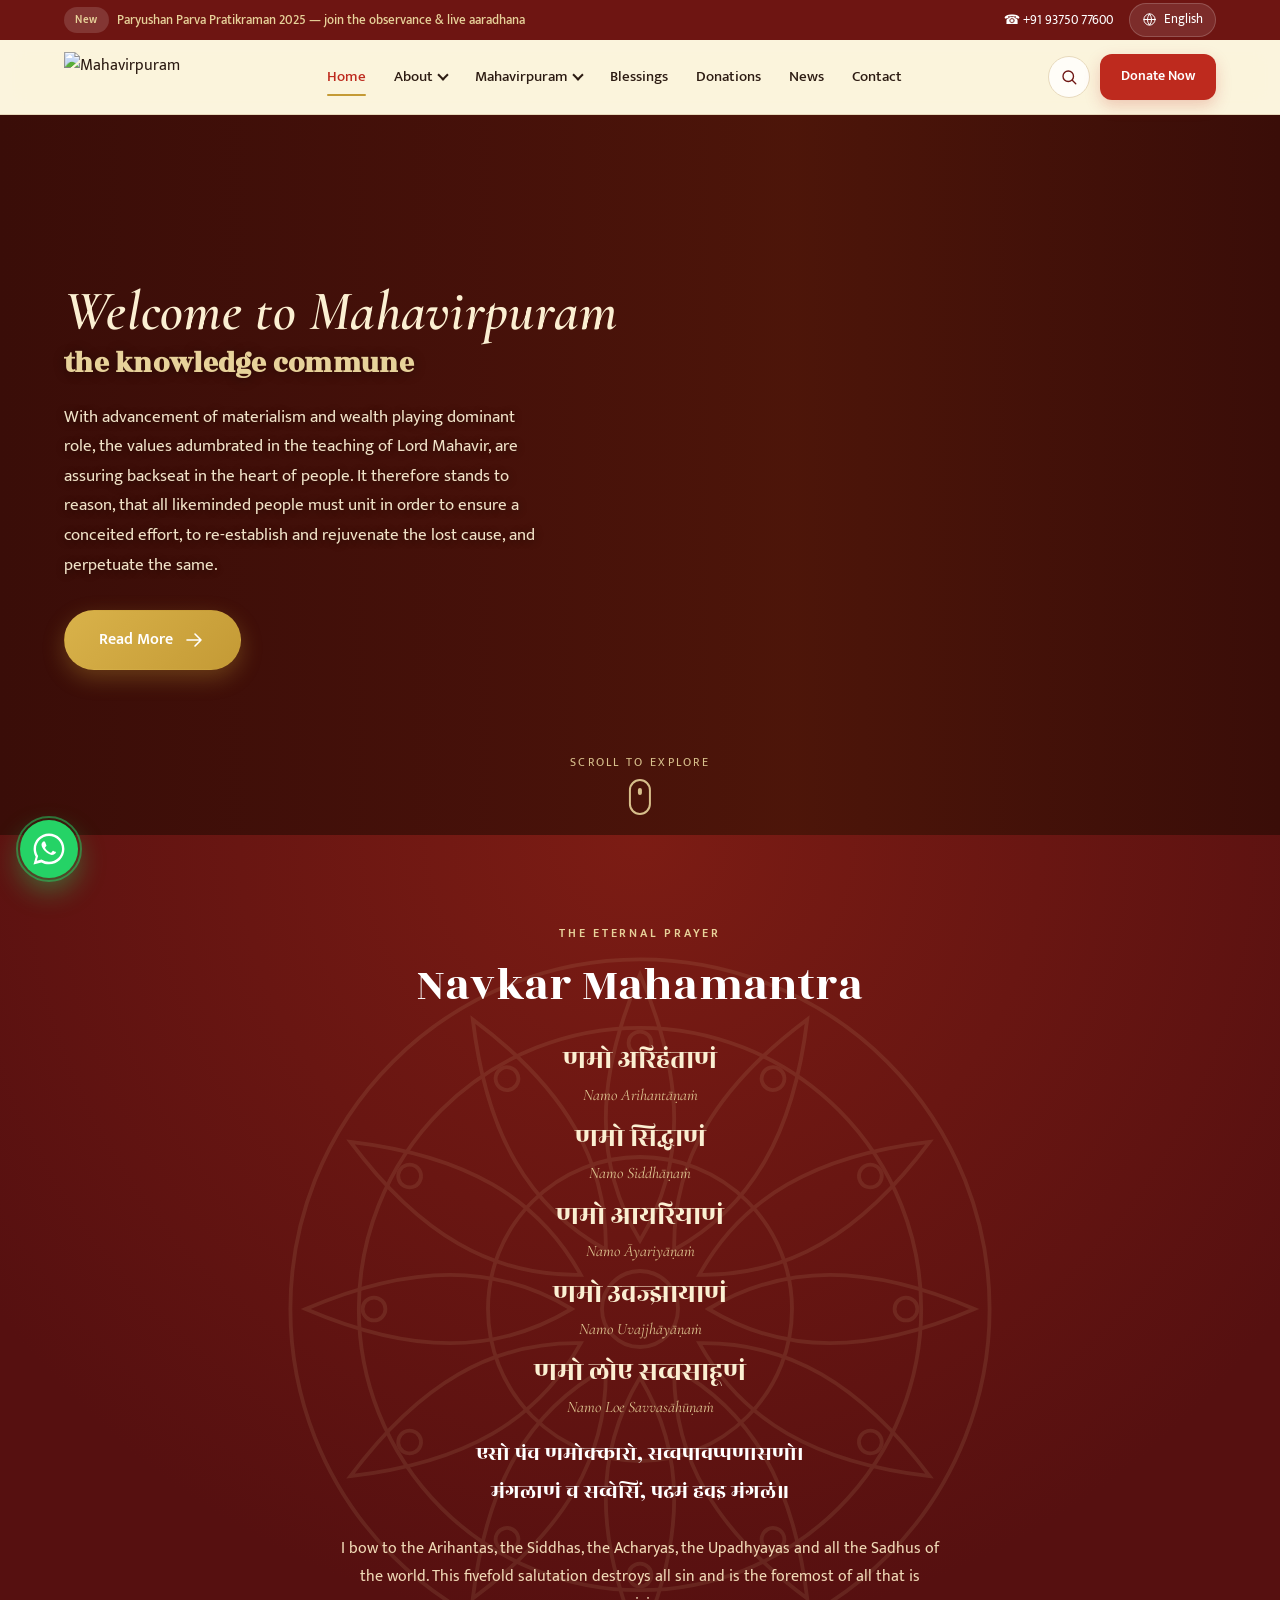
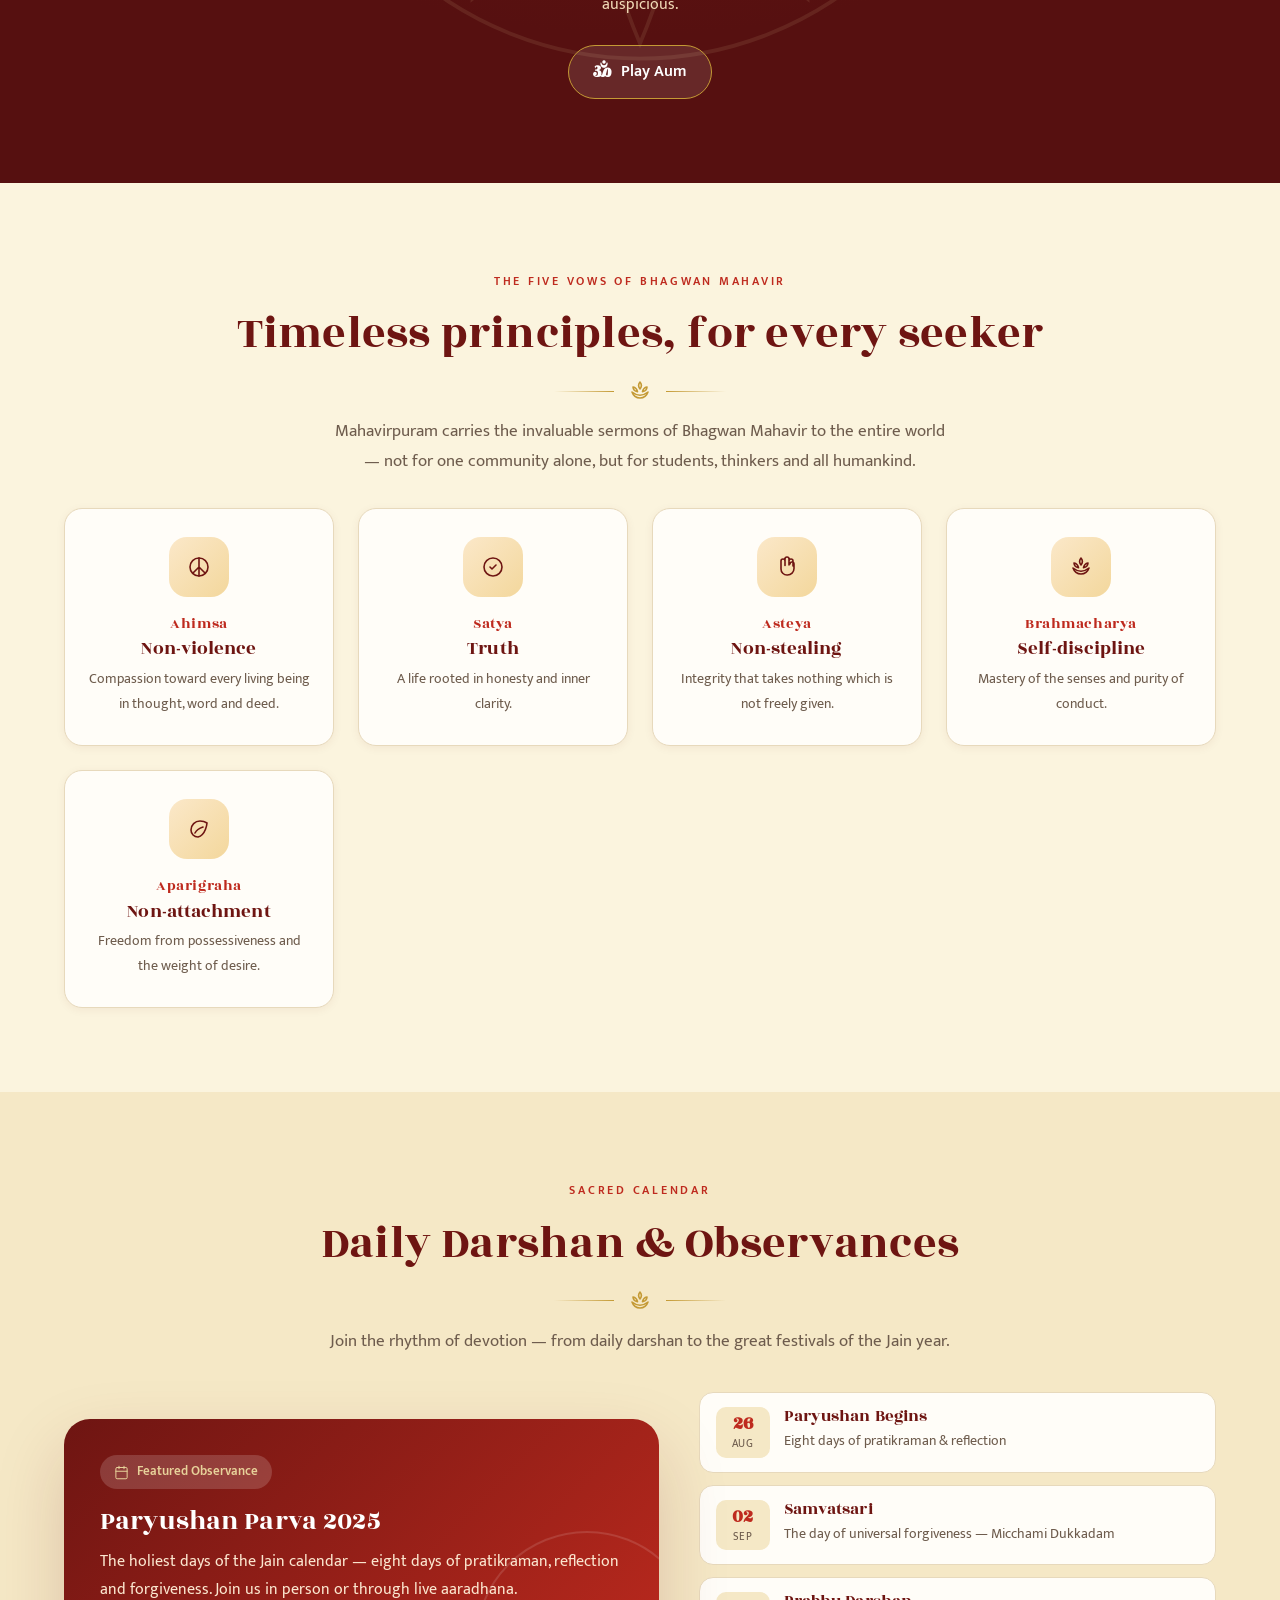
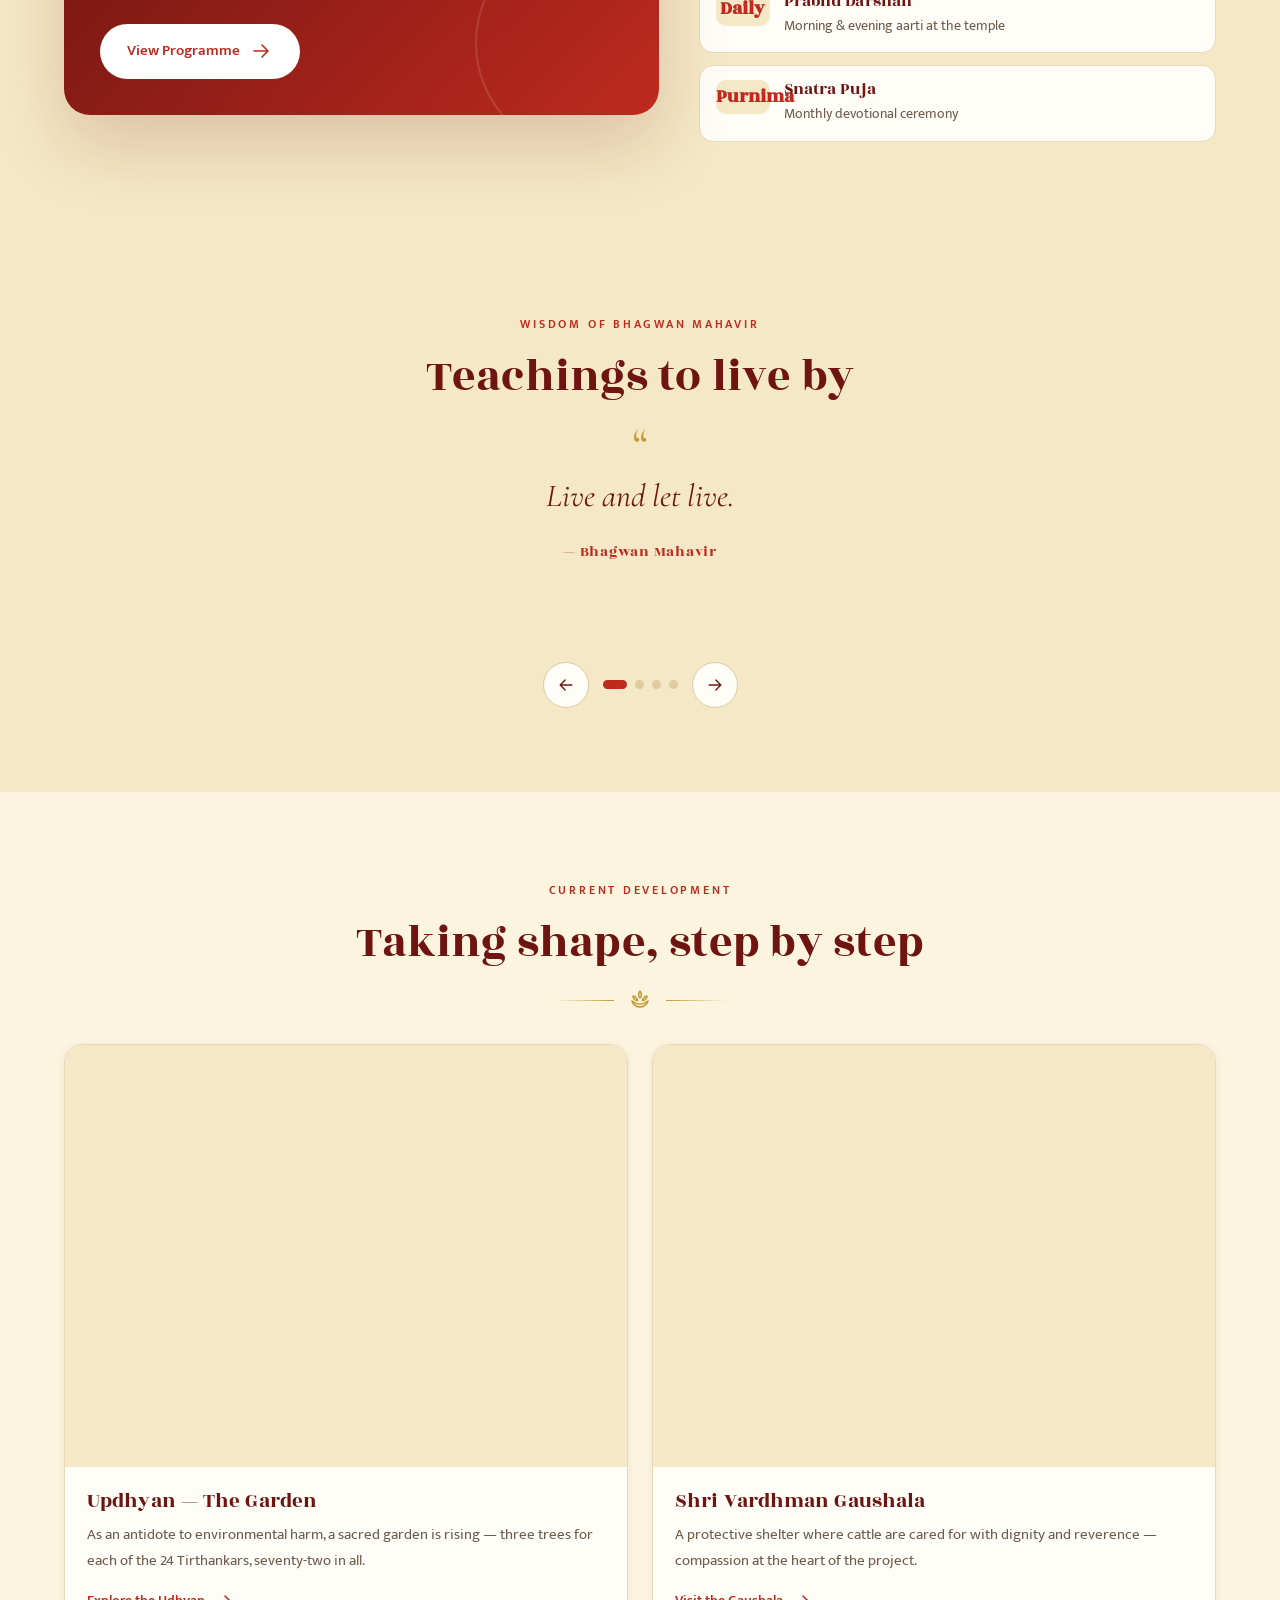
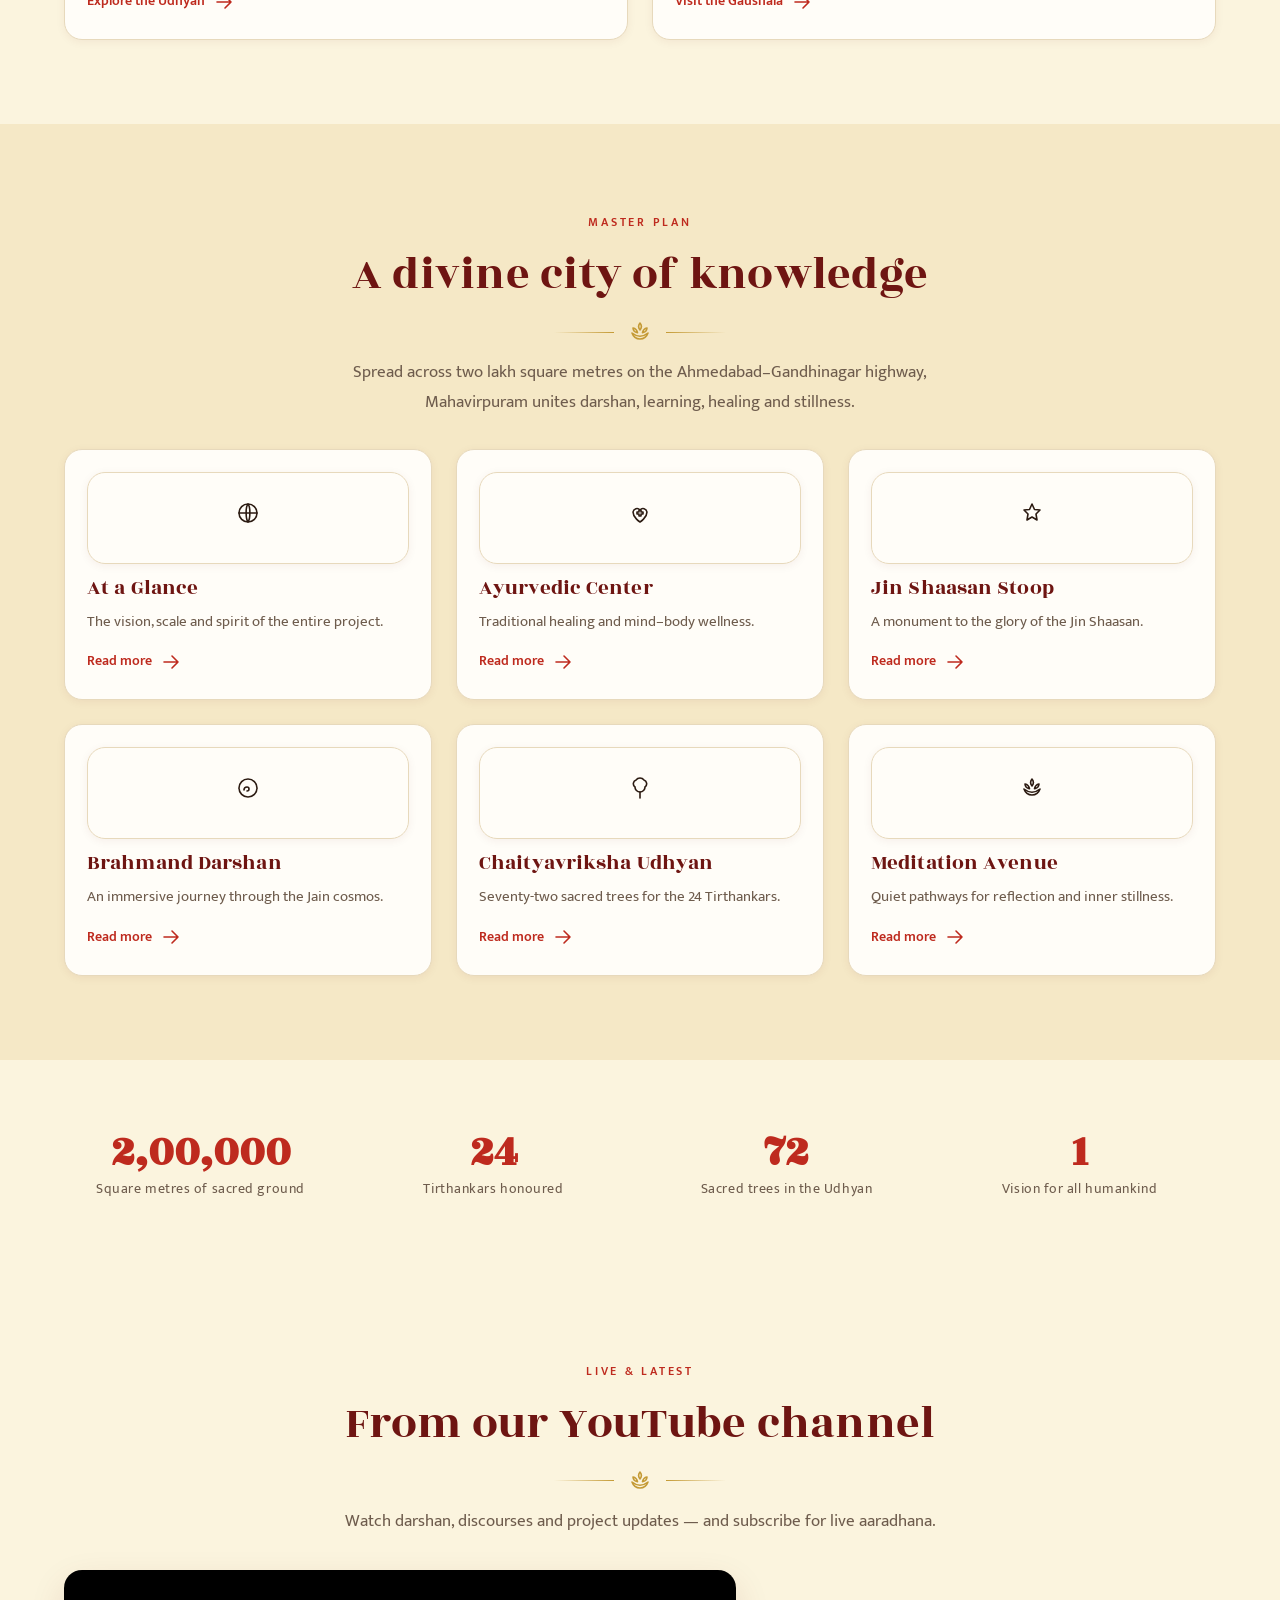
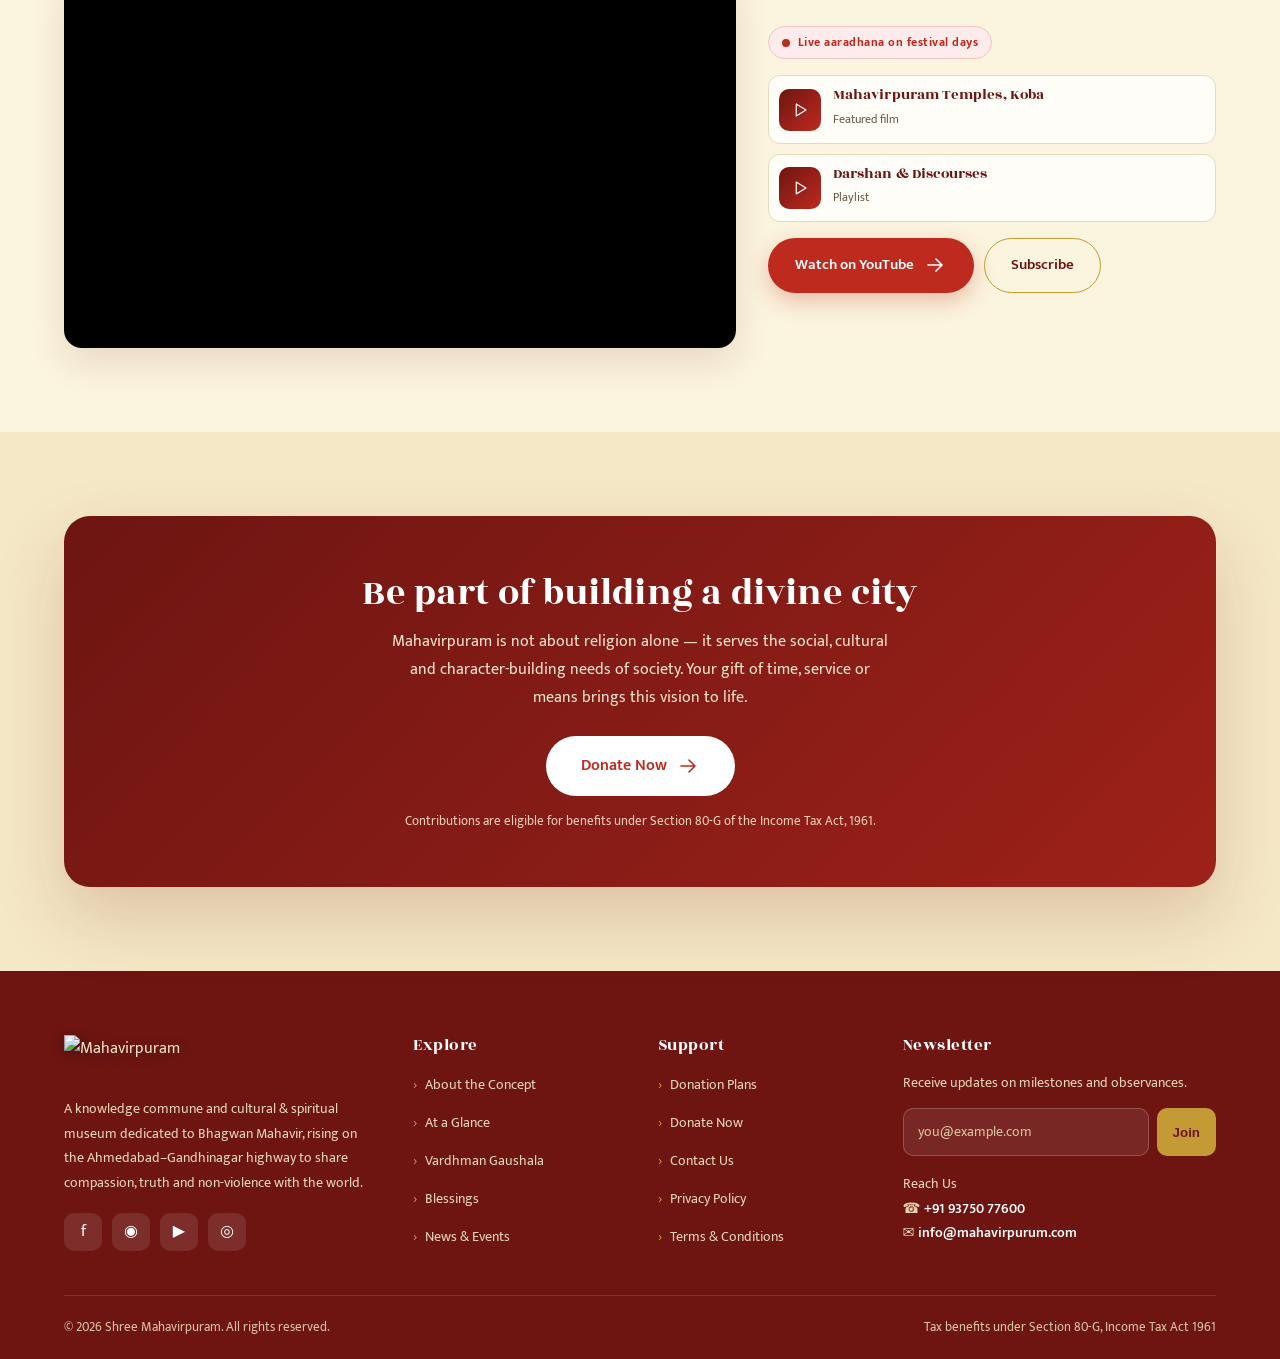
==== commit 3f40da26: "Add files via upload" ====
--- a/index.html
+++ b/index.html
@@ -9,6 +9,17 @@
 <meta property="og:description" content="A knowledge commune dedicated to Bhagwan Mahavir — compassion, truth and non-violence for the world.">
 <meta property="og:type" content="website">
 <meta property="og:image" content="https://www.mahavirpuram.com/images/home/welcome_img.jpg">
+<link rel="canonical" href="https://varunkarasia.github.io/mahavirpuram/index.html">
+<meta property="og:url" content="https://varunkarasia.github.io/mahavirpuram/index.html">
+
+<meta name="theme-color" content="#6E1512">
+<meta name="twitter:card" content="summary_large_image">
+<meta name="twitter:title" content="Mahavirpuram — the knowledge commune">
+<meta name="twitter:description" content="A knowledge commune and cultural &amp; spiritual museum dedicated to Bhagwan Mahavir.">
+<meta name="twitter:image" content="https://www.mahavirpuram.com/images/home/welcome_img.jpg">
+<link rel="icon" type="image/png" href="https://www.mahavirpuram.com/images/logo.png">
+<script type="application/ld+json">{"@context":"https://schema.org","@type":"NGO","name":"Mahavirpuram","alternateName":"Shree Mahavirpuram","url":"https://varunkarasia.github.io/mahavirpuram/","logo":"https://www.mahavirpuram.com/images/logo.png","description":"A knowledge commune and cultural and spiritual museum dedicated to Bhagwan Mahavir.","telephone":"+91-93750-77600","email":"info@mahavirpurum.com","address":{"@type":"PostalAddress","streetAddress":"FP No. 47/1 & 47/2, Near Raheja MindSpace, Off PDPU Road, Juna Koba","addressLocality":"Gandhinagar","addressRegion":"Gujarat","postalCode":"382007","addressCountry":"IN"}}</script>
+<script type="application/ld+json">{"@context":"https://schema.org","@type":"WebSite","name":"Mahavirpuram","url":"https://varunkarasia.github.io/mahavirpuram/","potentialAction":{"@type":"SearchAction","target":{"@type":"EntryPoint","urlTemplate":"https://varunkarasia.github.io/mahavirpuram/?q={search_term_string}"},"query-input":"required name=search_term_string"}}</script>
 <link rel="preconnect" href="https://fonts.googleapis.com">
 <link rel="preconnect" href="https://fonts.gstatic.com" crossorigin>
 <link href="https://fonts.googleapis.com/css2?family=Cormorant+Garamond:ital,wght@0,500;0,600;1,500;1,600&family=Mukta:wght@300;400;500;600;700&family=Rozha+One&family=Yatra+One&family=Noto+Serif+Gujarati:wght@400;500;600&display=swap" rel="stylesheet">
@@ -65,6 +76,7 @@
         <li><a href="contact.html" data-i18n="nav.contact">Contact</a></li>
       </ul>
       <div class="nav-cta">
+        <button class="search-btn" id="searchOpen" aria-label="Search"><svg viewBox="0 0 24 24" fill="none" stroke="currentColor" stroke-width="1.8" stroke-linecap="round"><circle cx="11" cy="11" r="7"/><path d="M21 21l-4.3-4.3"/></svg></button>
         <a class="btn btn--primary btn--donate-desktop" href="https://induscollect.indusind.com/pay/index.php/easyPay/SHREE_MAHAVIR_PURAM/makePayment?mid=VlVZMVBKUFRMdzRlYXRZS0JwOHIwZz09&role_id=&emp_id=&cmp=UjdkRHhoTDZ6VE9NcVNqbDVYYXJ3dz09" target="_blank" rel="noopener" data-i18n="cta.donate">Donate Now</a>
         <button class="hamburger" aria-label="Menu" aria-controls="navList"><span></span></button>
       </div>
@@ -321,6 +333,18 @@
     </div>
     <button class="wa-fab" id="waFab" aria-label="Open WhatsApp chat"><svg viewBox="0 0 32 32" fill="currentColor" aria-hidden="true"><path d="M16 .6C7.5.6.6 7.5.6 16c0 2.8.8 5.5 2.1 7.8L.5 31.5l7.9-2.1c2.2 1.2 4.8 1.9 7.6 1.9 8.5 0 15.4-6.9 15.4-15.4S24.5.6 16 .6zm0 28.1c-2.5 0-4.9-.7-7-1.9l-.5-.3-4.7 1.2 1.3-4.6-.3-.5C3.6 20.4 3 18.2 3 16 3 8.8 8.8 3 16 3s13 5.8 13 13-5.8 12.7-13 12.7zm7.2-9.5c-.4-.2-2.3-1.1-2.7-1.3-.4-.1-.6-.2-.9.2-.3.4-1 1.3-1.2 1.5-.2.2-.4.3-.8.1s-1.7-.6-3.2-2c-1.2-1-2-2.4-2.2-2.8-.2-.4 0-.6.2-.8.2-.2.4-.5.6-.7.2-.2.2-.4.4-.6.1-.3 0-.5 0-.7-.1-.2-.9-2.1-1.2-2.9-.3-.8-.6-.6-.9-.7h-.7c-.2 0-.6.1-.9.4-.3.4-1.2 1.2-1.2 2.9s1.3 3.4 1.4 3.7c.2.2 2.5 3.9 6.1 5.4.9.4 1.5.6 2 .8.9.3 1.6.2 2.2.1.7-.1 2.1-.9 2.5-1.7.3-.8.3-1.6.2-1.7-.1-.2-.3-.3-.7-.5z"/></svg></button>
   </div>
+
+  <div class="search-overlay" id="searchOverlay" role="dialog" aria-label="Search">
+    <div class="search-panel">
+      <div class="search-top">
+        <svg viewBox="0 0 24 24" fill="none" stroke="currentColor" stroke-width="1.8" stroke-linecap="round"><circle cx="11" cy="11" r="7"/><path d="M21 21l-4.3-4.3"/></svg>
+        <input type="search" id="searchInput" data-i18n-ph="search.ph" placeholder="Search the site…" autocomplete="off" aria-label="Search">
+        <button class="search-close" id="searchClose" aria-label="Close">&times;</button>
+      </div>
+      <div class="search-results" id="searchResults"></div>
+      <div class="search-hint" data-i18n="search.hint">Try: donations, gaushala, Navkar Mantra, contact</div>
+    </div>
+  </div>
   <script src="script.js"></script>
 </body>
 </html>
--- a/styles.css
+++ b/styles.css
@@ -286,7 +286,7 @@
 .foot-grid{display:grid;grid-template-columns:1.5fr 1fr 1fr 1.3fr;gap:36px;padding-bottom:44px;border-bottom:1px solid rgba(255,255,255,.12)}
 .site-footer h5{color:#fff;font-size:1.05rem;margin-bottom:16px;letter-spacing:.03em}
 .site-footer p{font-size:.9rem;color:#e8d4b3;line-height:1.7}
-.foot-logo{background:#fff;border-radius:14px;padding:10px 14px;display:inline-block;margin-bottom:16px}
+.foot-logo{display:inline-block;margin-bottom:16px}.foot-logo img{filter:drop-shadow(0 2px 6px rgba(0,0,0,.35))}
 .foot-logo img{height:46px}
 .foot-links{list-style:none;display:flex;flex-direction:column;gap:10px}
 .foot-links a{font-size:.9rem;color:#e8d4b3;display:inline-flex;align-items:center;gap:8px}
@@ -391,3 +391,48 @@
 .app-phone .scr .dots i:first-child{background:var(--gold-soft);width:18px;border-radius:4px}
 @media (max-width:760px){.app-promo{grid-template-columns:1fr;gap:28px;padding:30px;text-align:center}.app-feats{text-align:left}.app-cta{justify-content:center}.app-phone{order:-1}}
 @media (max-width:430px){.app-feats{grid-template-columns:1fr}.wa-fab{width:52px;height:52px}}
+
+/* ===== v3: fixes, search, liveliness ===== */
+/* compact, proportionate header donate */
+.nav-cta .btn--donate-desktop{padding:9px 20px;font-size:.9rem;border-radius:12px;box-shadow:0 6px 16px rgba(190,42,30,.22)}
+.nav-cta .btn--donate-desktop:hover{transform:translateY(-1px)}
+
+/* header search button */
+.search-btn{width:42px;height:42px;border-radius:50%;border:1px solid var(--line);background:var(--paper);color:var(--maroon);cursor:pointer;display:grid;place-items:center;transition:.2s}
+.search-btn:hover{color:var(--red);border-color:var(--gold)}
+.search-btn svg{width:18px;height:18px}
+
+/* search overlay */
+.search-overlay{position:fixed;inset:0;z-index:200;background:rgba(58,13,8,.6);backdrop-filter:blur(6px);display:flex;align-items:flex-start;justify-content:center;padding:11vh 20px 20px;opacity:0;visibility:hidden;transition:.25s}
+.search-overlay.open{opacity:1;visibility:visible}
+.search-panel{width:100%;max-width:640px;background:var(--paper);border-radius:20px;box-shadow:var(--shadow-lg);overflow:hidden;transform:translateY(-16px);transition:.25s var(--ease)}
+.search-overlay.open .search-panel{transform:none}
+.search-top{display:flex;align-items:center;gap:12px;padding:16px 18px;border-bottom:1px solid var(--line)}
+.search-top>svg{color:var(--red);flex-shrink:0;width:22px;height:22px}
+.search-top input{flex:1;border:none;outline:none;font:inherit;font-size:1.1rem;background:none;color:var(--ink)}
+.search-close{background:none;border:none;color:var(--muted);cursor:pointer;font-size:1.4rem;line-height:1;width:30px;height:30px;border-radius:8px}
+.search-close:hover{background:var(--cream-2);color:var(--maroon)}
+.search-results{max-height:52vh;overflow-y:auto;padding:8px}
+.search-results a{display:block;padding:12px 14px;border-radius:12px;text-decoration:none;transition:.15s}
+.search-results a:hover,.search-results a.sel{background:var(--cream-2)}
+.search-results .rt{font-family:var(--font-head);color:var(--maroon);font-size:1.06rem;display:flex;align-items:center;gap:8px}
+.search-results .rt svg{width:16px;height:16px;color:var(--red)}
+.search-results .rd{color:var(--muted);font-size:.86rem;margin-top:2px}
+.search-empty{padding:26px;text-align:center;color:var(--muted)}
+.search-hint{padding:11px 18px;color:var(--muted);font-size:.8rem;border-top:1px solid var(--line);background:var(--cream)}
+
+/* liveliness: hover zoom on imagery */
+.card{overflow:hidden}
+.card .thumb{transition:transform .6s var(--ease)}
+.card:hover .thumb{transform:scale(1.07)}
+.split .media{transition:transform .6s var(--ease)}
+.split:hover .media{transform:scale(1.03)}
+/* gently floating lotus divider */
+.divider svg{animation:floaty 3.6s ease-in-out infinite}
+@keyframes floaty{0%,100%{transform:translateY(0)}50%{transform:translateY(-5px)}}
+/* animated CTA gradient */
+.cta-band{background-size:170% 170%;animation:ctaGrad 14s ease infinite}
+@keyframes ctaGrad{0%,100%{background-position:0% 50%}50%{background-position:100% 50%}}
+/* soft pulse glow on primary CTA */
+.btn--gold{position:relative}
+@media (max-width:880px){.search-btn{width:40px;height:40px}}
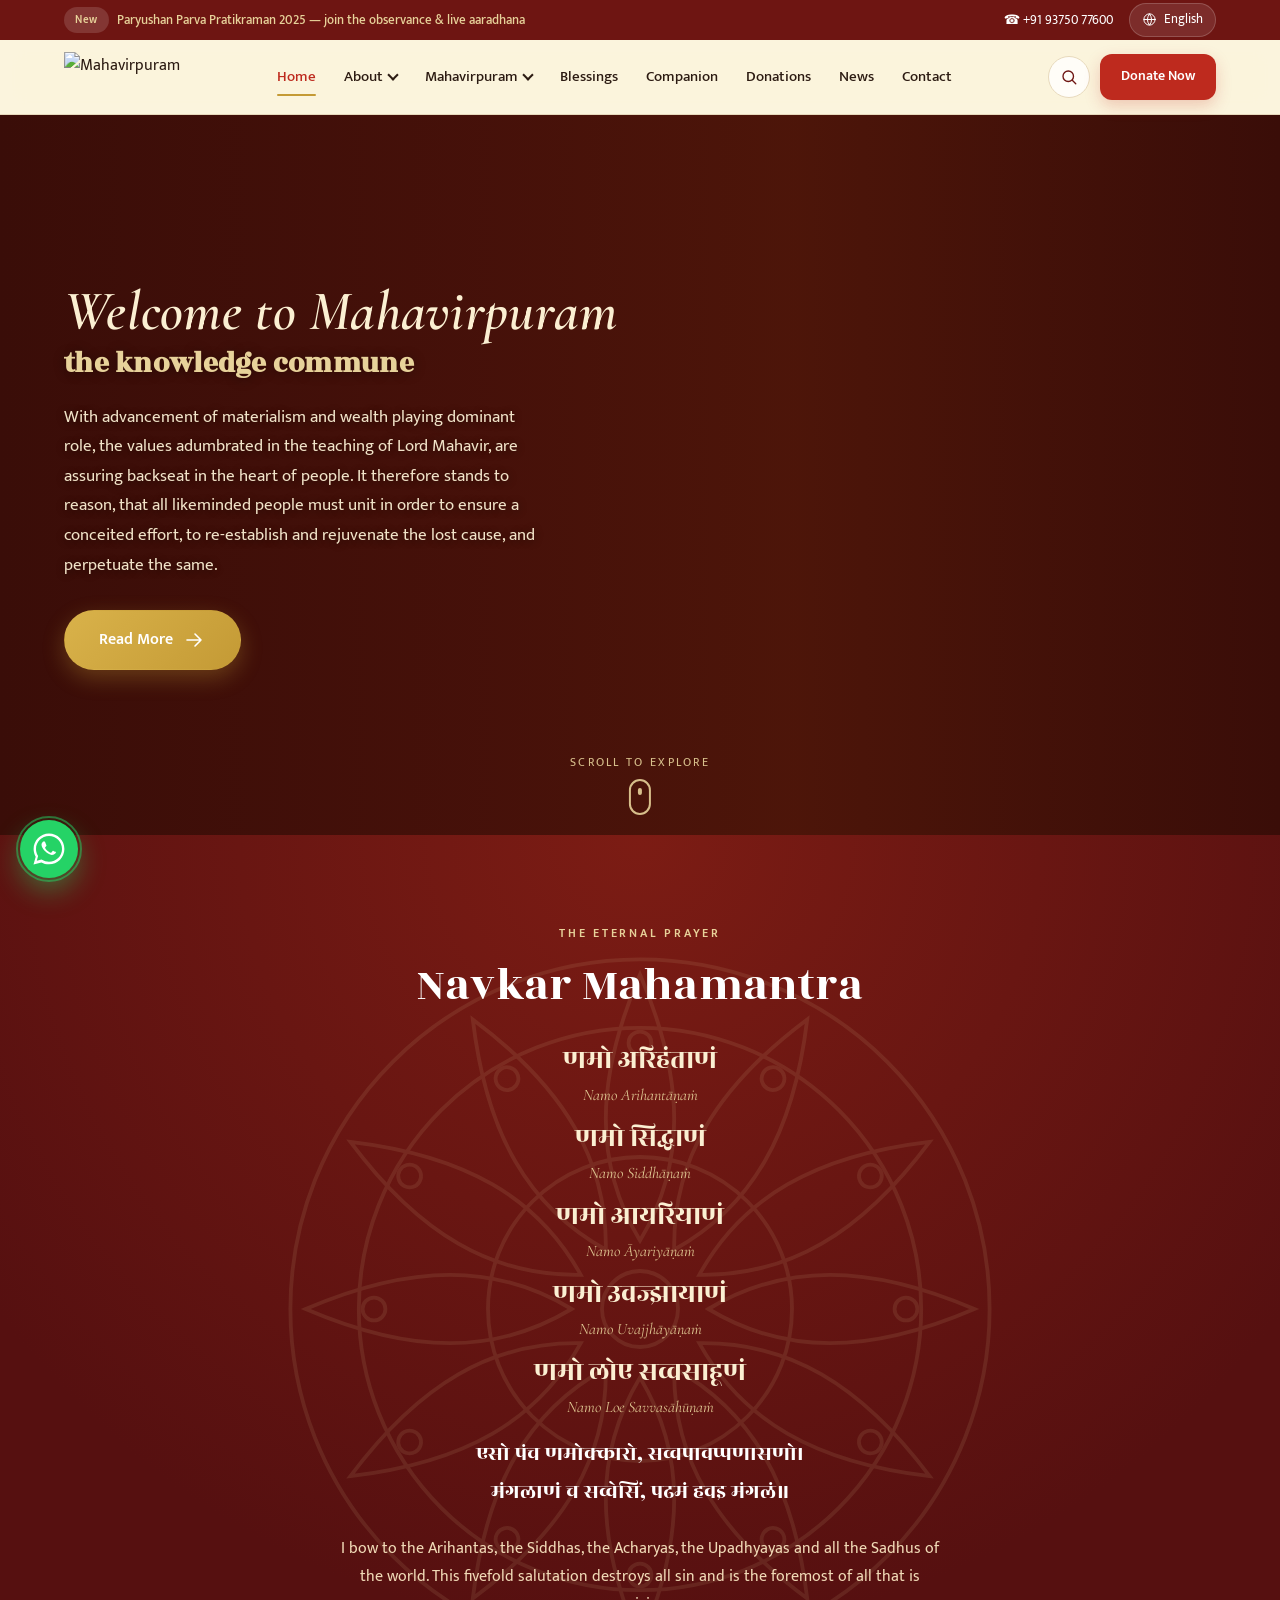
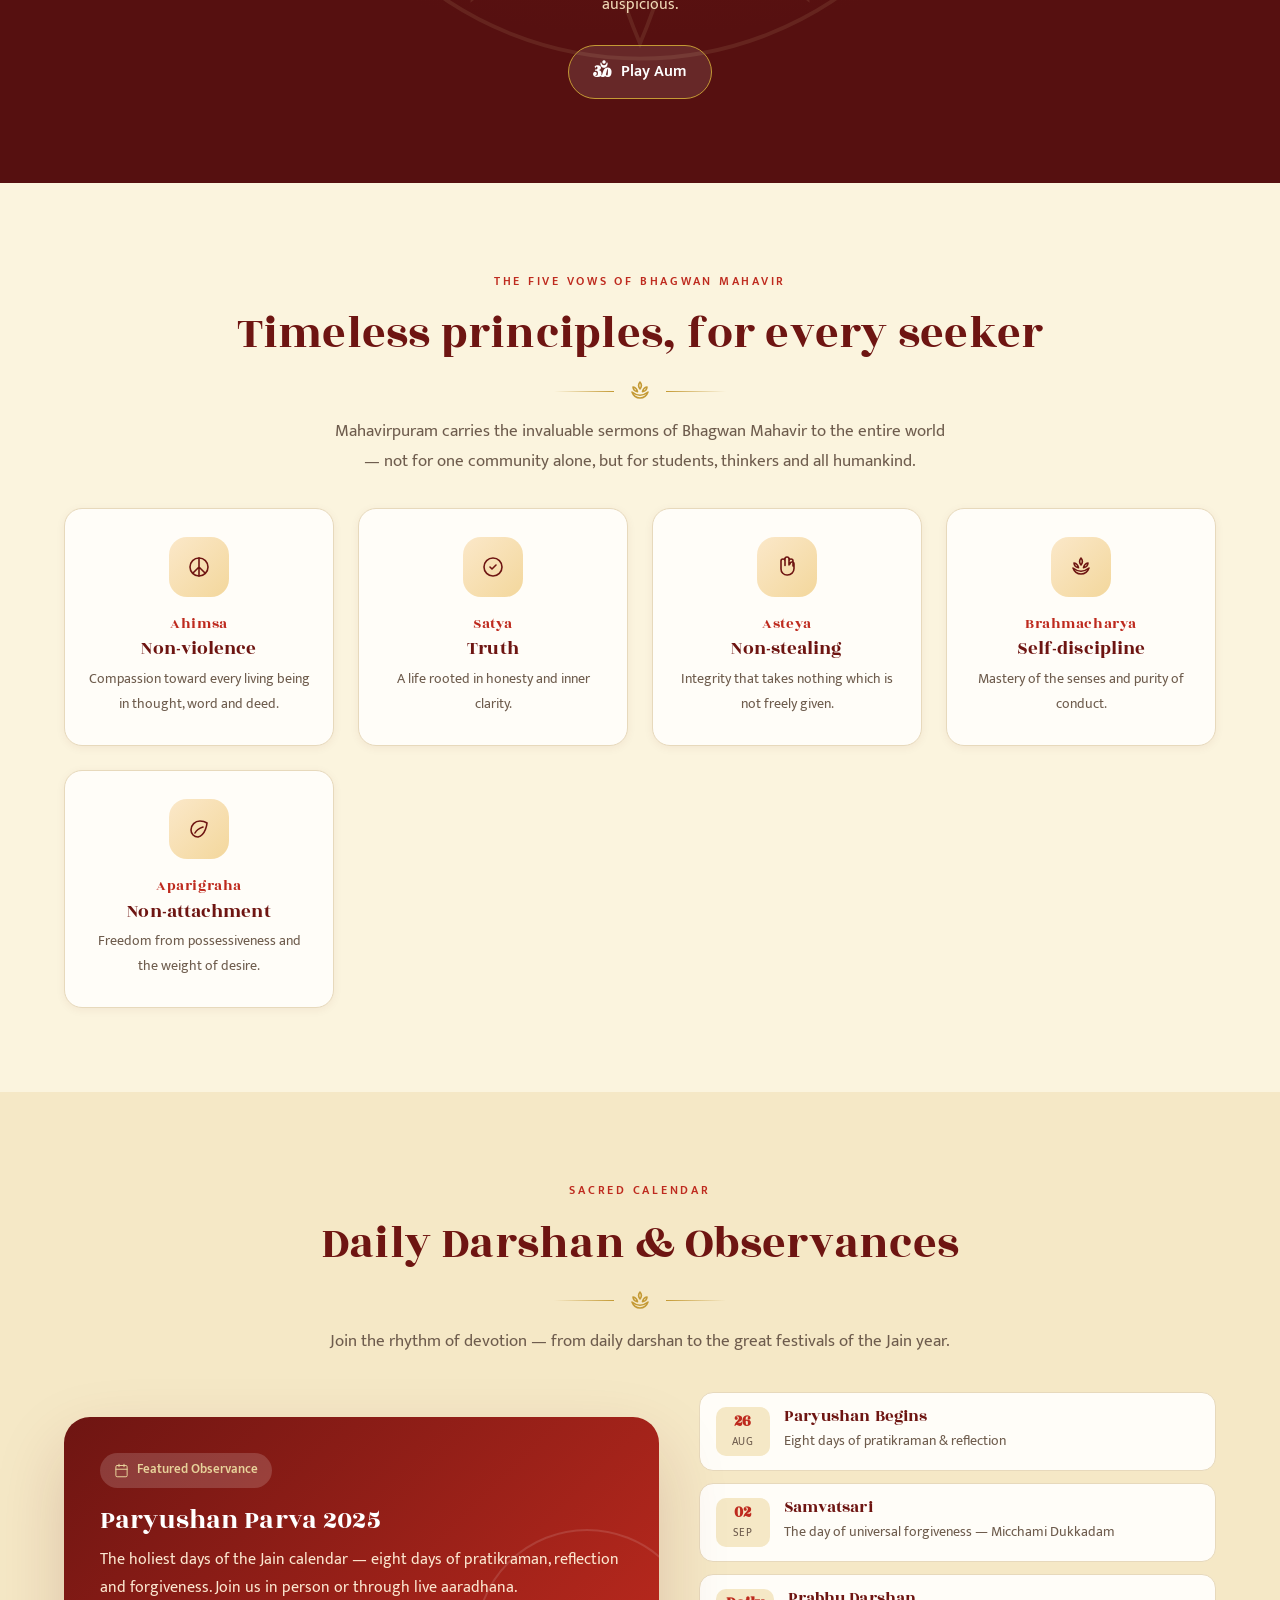
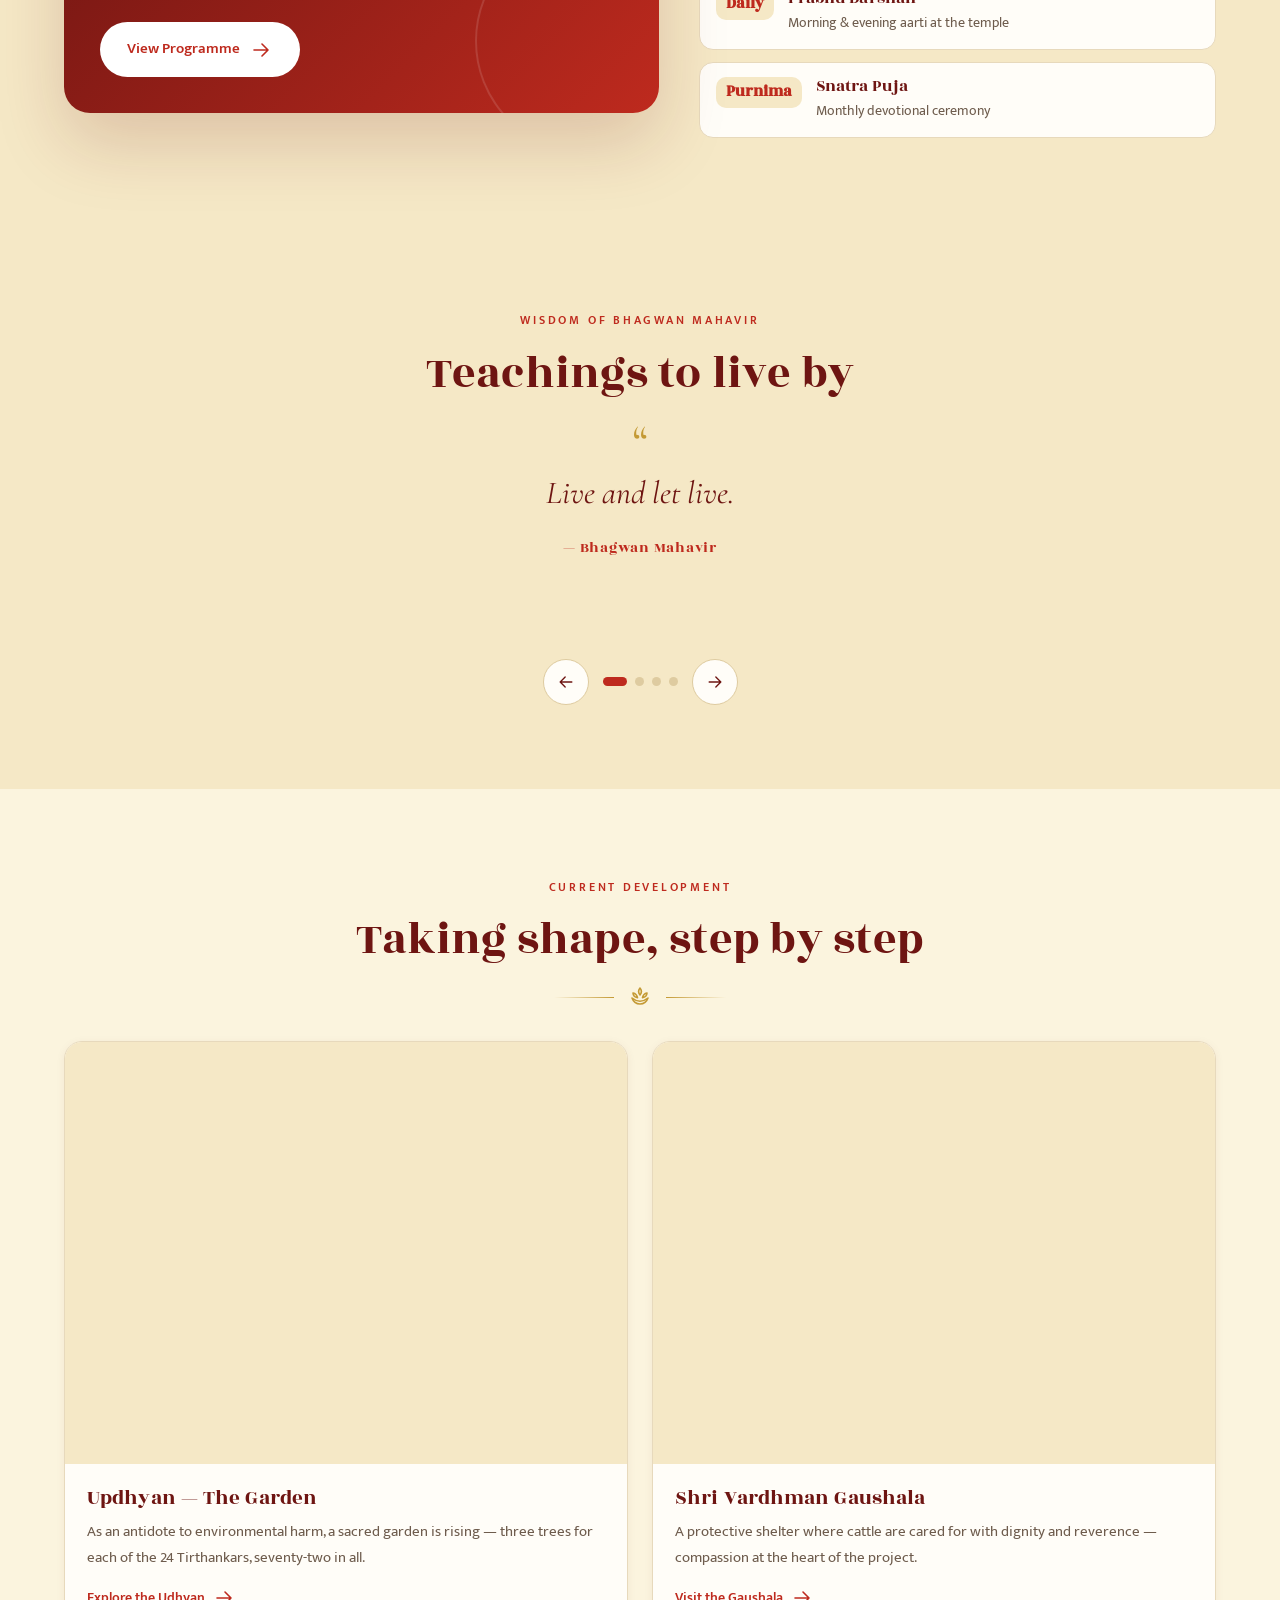
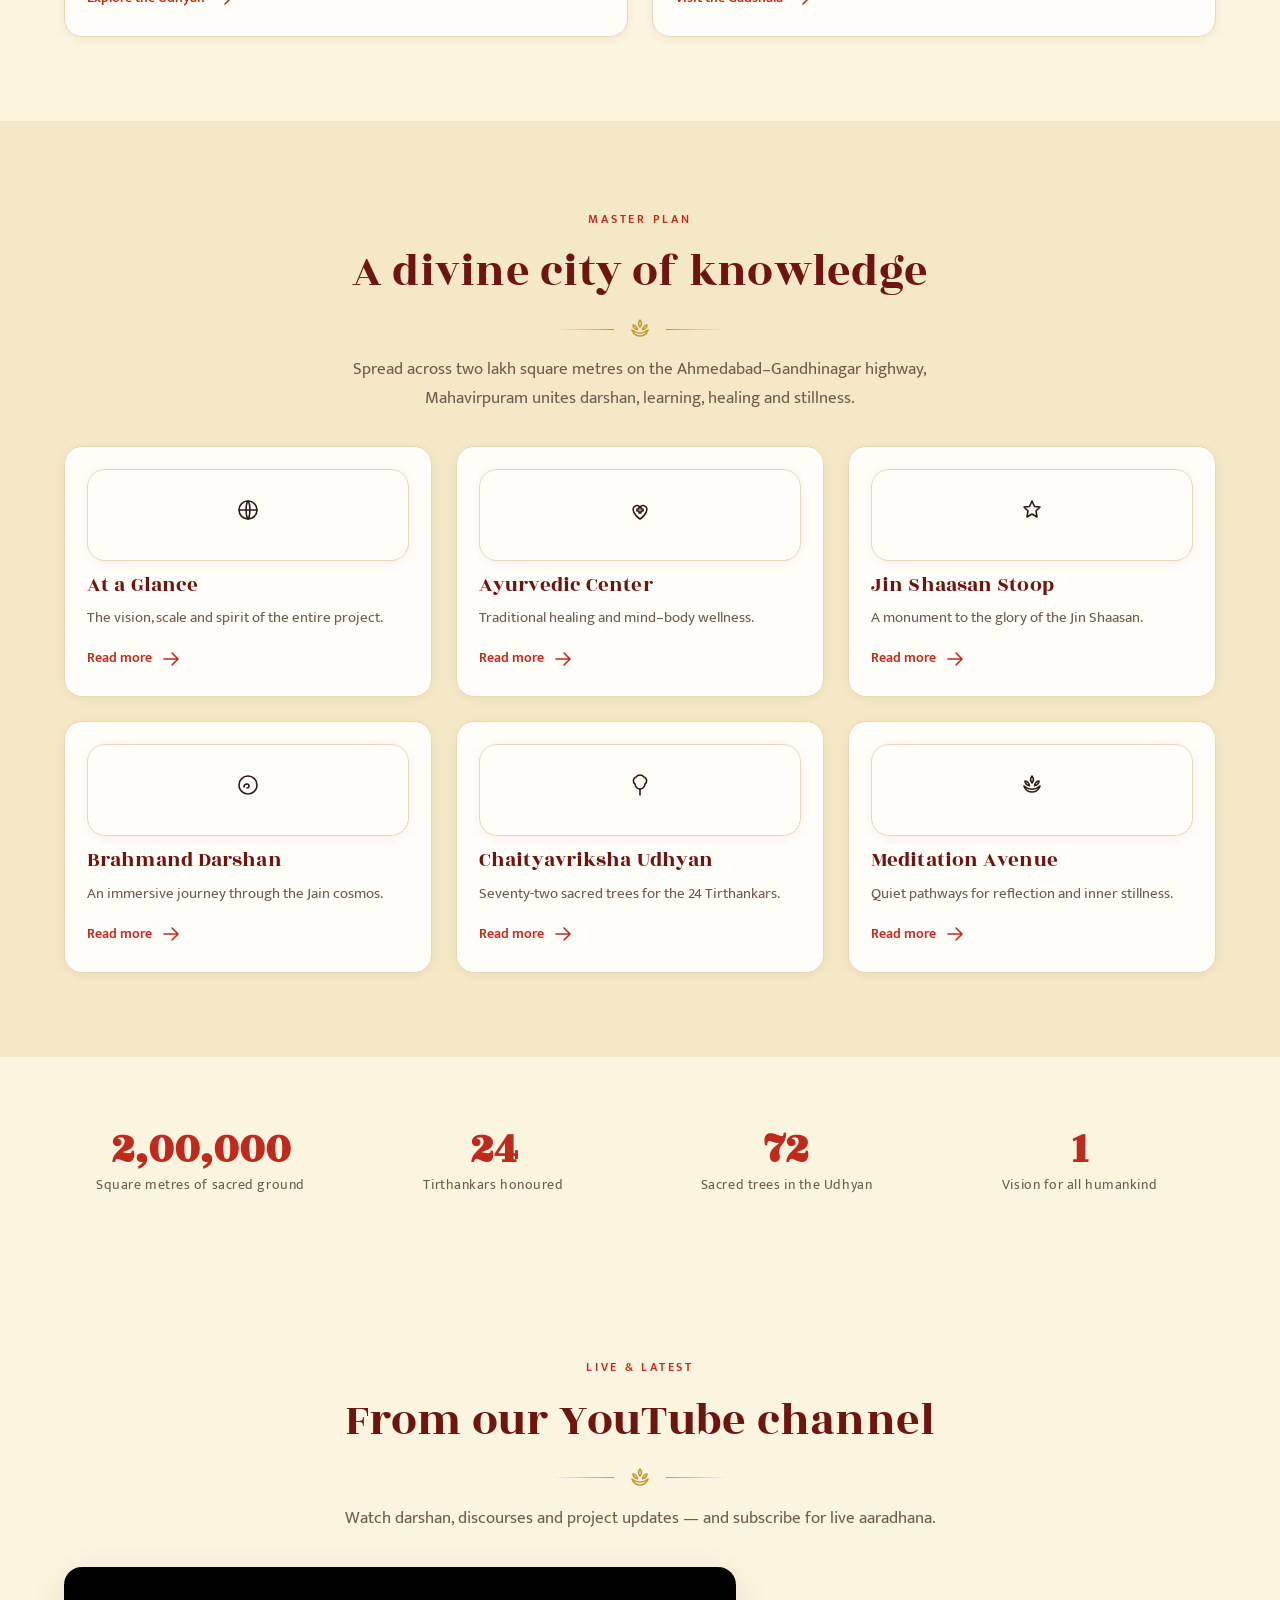
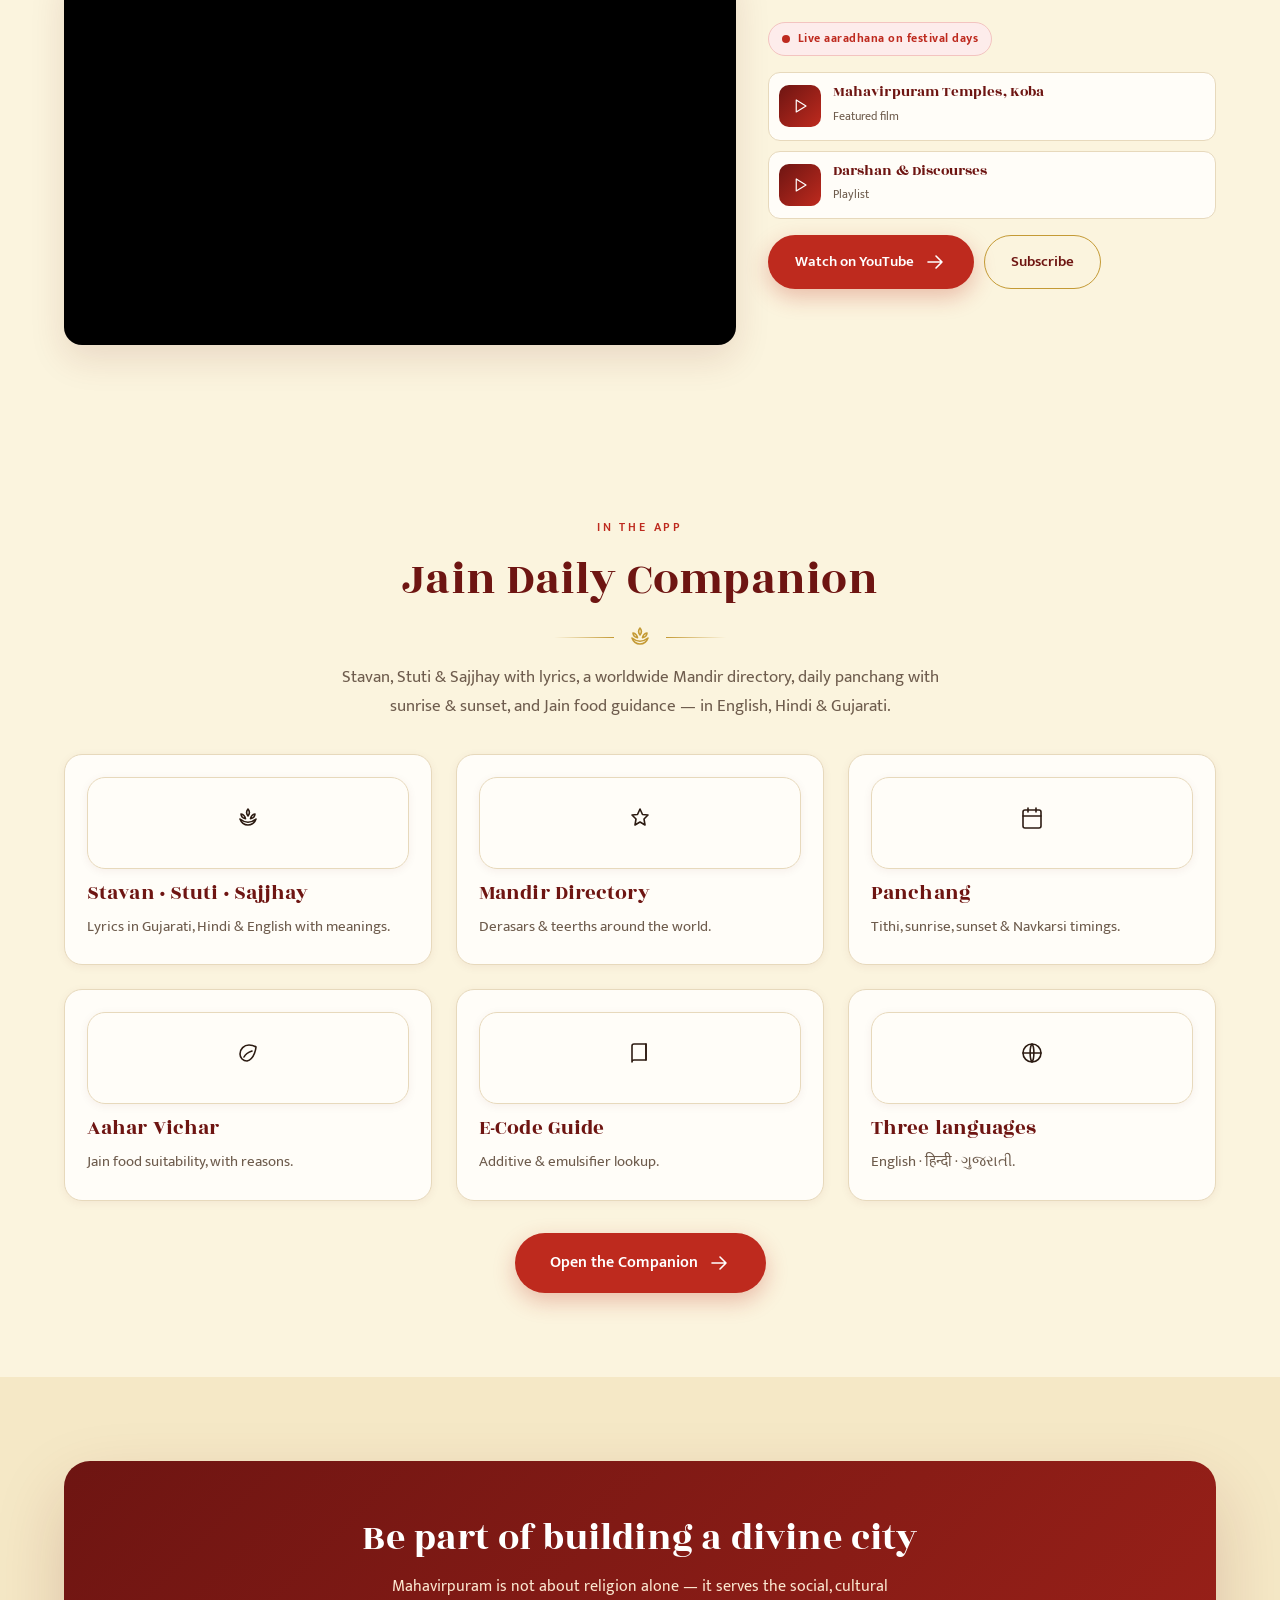
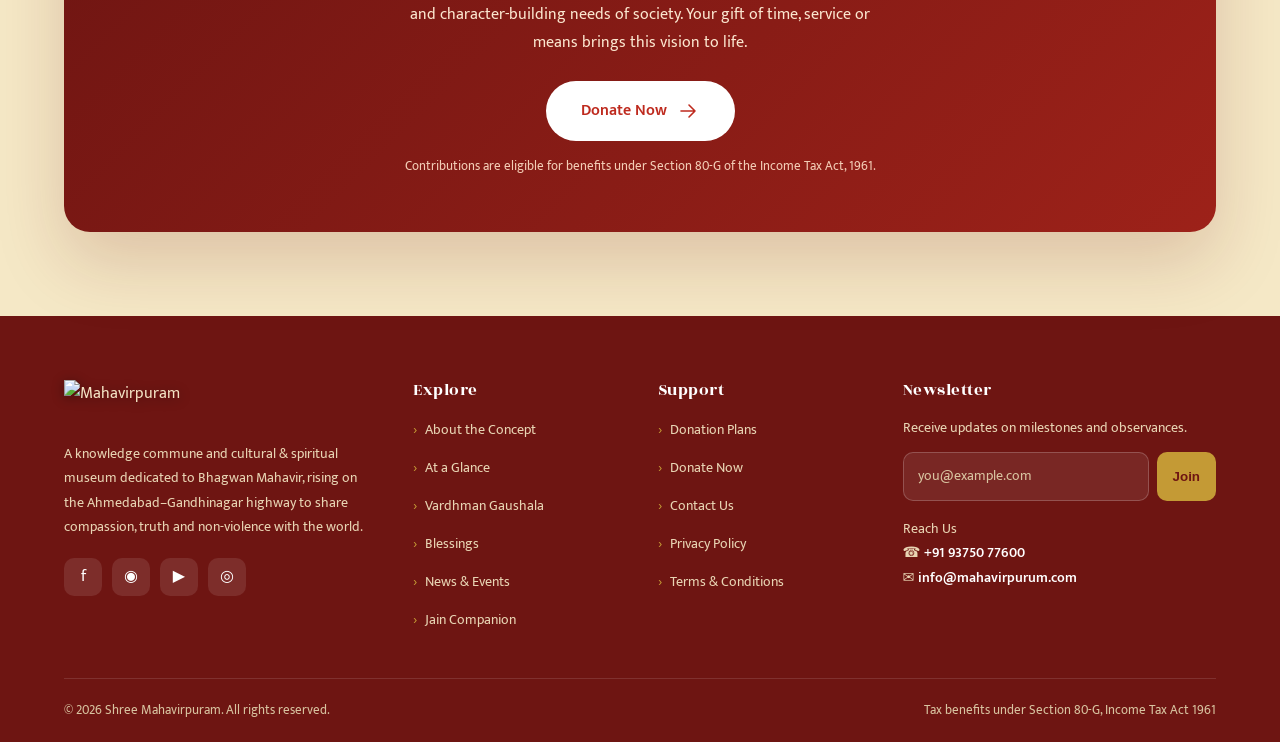
==== commit 9db2a4e5: "Add files via upload" ====
--- a/index.html
+++ b/index.html
@@ -71,6 +71,7 @@
           </div>
         </li>
         <li><a href="blessings.html" data-i18n="nav.blessings">Blessings</a></li>
+        <li><a href="jain-companion.html" data-i18n="nav.companion">Companion</a></li>
         <li><a href="donation-plan.html" data-i18n="nav.donations">Donations</a></li>
         <li><a href="news.html" data-i18n="nav.news">News</a></li>
         <li><a href="contact.html" data-i18n="nav.contact">Contact</a></li>
@@ -254,6 +255,25 @@
     </div>
   </section>
 
+  <!-- Jain Companion promo -->
+  <section class="section">
+    <div class="container center">
+      <span class="eyebrow" data-i18n="comp.eyebrow">In the App</span>
+      <h2 class="section-title" data-i18n="comp.title">Jain Daily Companion</h2>
+      <div class="divider"><span></span><svg width="24" height="24" viewBox="0 0 24 24" fill="none" stroke="currentColor" stroke-width="1.6" stroke-linecap="round" stroke-linejoin="round" aria-hidden="true"><path d="M12 3c1.6 2 1.6 5 0 7-1.6-2-1.6-5 0-7Z"/><path d="M5 8c2.4.4 4 2.3 4.5 4.6C7 12.4 5.2 10.7 5 8Zm14 0c-.2 2.7-2 4.4-4.5 4.6C15 10.3 16.6 8.4 19 8Z"/><path d="M4 13c5 4 11 4 16 0-1.4 4-4.4 6-8 6s-6.6-2-8-6Z"/></svg><span></span></div>
+      <p class="section-sub" data-i18n="comp.sub">Stavan, Stuti &amp; Sajjhay with lyrics, a worldwide Mandir directory, daily panchang with sunrise &amp; sunset, and Jain food guidance.</p>
+      <div class="grid grid-3 mt-32" style="text-align:left">
+        <a class="card reveal" href="jain-companion.html"><div class="card-body"><div class="value ico" style="margin:0 0 12px"><svg width="24" height="24" viewBox="0 0 24 24" fill="none" stroke="currentColor" stroke-width="1.6" stroke-linecap="round" stroke-linejoin="round" aria-hidden="true"><path d="M12 3c1.6 2 1.6 5 0 7-1.6-2-1.6-5 0-7Z"/><path d="M5 8c2.4.4 4 2.3 4.5 4.6C7 12.4 5.2 10.7 5 8Zm14 0c-.2 2.7-2 4.4-4.5 4.6C15 10.3 16.6 8.4 19 8Z"/><path d="M4 13c5 4 11 4 16 0-1.4 4-4.4 6-8 6s-6.6-2-8-6Z"/></svg></div><h3>Stavan · Stuti · Sajjhay</h3><p>Lyrics in Gujarati, Hindi &amp; English with meanings.</p></div></a>
+        <a class="card reveal" href="jain-companion.html"><div class="card-body"><div class="value ico" style="margin:0 0 12px"><svg width="24" height="24" viewBox="0 0 24 24" fill="none" stroke="currentColor" stroke-width="1.6" stroke-linecap="round" stroke-linejoin="round" aria-hidden="true"><path d="m12 3 2.5 5.5L20 9l-4 4 1 6-5-3-5 3 1-6-4-4 5.5-.5Z"/></svg></div><h3>Mandir Directory</h3><p>Derasars &amp; teerths around the world.</p></div></a>
+        <a class="card reveal" href="jain-companion.html"><div class="card-body"><div class="value ico" style="margin:0 0 12px"><svg width="24" height="24" viewBox="0 0 24 24" fill="none" stroke="currentColor" stroke-width="1.6" stroke-linecap="round" stroke-linejoin="round" aria-hidden="true"><rect x="3" y="4" width="18" height="18" rx="2"/><path d="M16 2v4M8 2v4M3 10h18"/></svg></div><h3>Panchang</h3><p>Tithi, sunrise, sunset &amp; Navkarsi timings.</p></div></a>
+        <a class="card reveal" href="jain-companion.html"><div class="card-body"><div class="value ico" style="margin:0 0 12px"><svg width="24" height="24" viewBox="0 0 24 24" fill="none" stroke="currentColor" stroke-width="1.6" stroke-linecap="round" stroke-linejoin="round" aria-hidden="true"><path d="M11 20A7 7 0 0 1 4 13c0-5 4-9 9-9 4 0 7 2 7 2s-1 12-9 14Z"/><path d="M8 16s2-4 8-6"/></svg></div><h3>Aahar Vichar</h3><p>Jain food suitability, with reasons.</p></div></a>
+        <a class="card reveal" href="jain-companion.html"><div class="card-body"><div class="value ico" style="margin:0 0 12px"><svg width="24" height="24" viewBox="0 0 24 24" fill="none" stroke="currentColor" stroke-width="1.6" stroke-linecap="round" stroke-linejoin="round" aria-hidden="true"><path d="M4 5a2 2 0 0 1 2-2h12v16H6a2 2 0 0 0-2 2Z"/><path d="M18 3v16"/></svg></div><h3>E-Code Guide</h3><p>Additive &amp; emulsifier lookup.</p></div></a>
+        <a class="card reveal" href="jain-companion.html"><div class="card-body"><div class="value ico" style="margin:0 0 12px"><svg width="24" height="24" viewBox="0 0 24 24" fill="none" stroke="currentColor" stroke-width="1.6" stroke-linecap="round" stroke-linejoin="round" aria-hidden="true"><circle cx="12" cy="12" r="9"/><path d="M3 12h18M12 3c2.5 2.5 2.5 15 0 18M12 3c-2.5 2.5-2.5 15 0 18"/></svg></div><h3>Three languages</h3><p>English · हिन्दी · ગુજરાતી.</p></div></a>
+      </div>
+      <a class="btn btn--primary btn--lg mt-32" href="jain-companion.html"><span data-i18n="comp.cta">Open the Companion</span> <svg width="24" height="24" viewBox="0 0 24 24" fill="none" stroke="currentColor" stroke-width="1.6" stroke-linecap="round" stroke-linejoin="round" aria-hidden="true"><path d="M5 12h14M13 6l6 6-6 6"/></svg></a>
+    </div>
+  </section>
+
   <!-- Donation CTA -->
   <section class="section bg-cream2">
     <div class="container">
@@ -288,6 +308,7 @@
             <li><a href="gaushala.html">Vardhman Gaushala</a></li>
             <li><a href="blessings.html">Blessings</a></li>
             <li><a href="news.html">News &amp; Events</a></li>
+            <li><a href="jain-companion.html">Jain Companion</a></li>
           </ul>
         </div>
         <div>
--- a/styles.css
+++ b/styles.css
@@ -208,8 +208,8 @@
 .event-list{list-style:none;display:grid;gap:12px}
 .event-list li{display:flex;gap:14px;align-items:flex-start;background:var(--paper);border:1px solid var(--line);border-radius:14px;padding:14px 16px;transition:.25s var(--ease)}
 .event-list li:hover{transform:translateX(4px);border-color:var(--gold-soft);box-shadow:var(--shadow-sm)}
-.event-list .ed{flex-shrink:0;width:54px;text-align:center;background:var(--cream-2);border-radius:10px;padding:6px 0;line-height:1.1}
-.event-list .ed b{display:block;font-family:var(--font-head);color:var(--red);font-size:1.2rem}
+.event-list .ed{flex-shrink:0;min-width:54px;text-align:center;background:var(--cream-2);border-radius:10px;padding:6px 10px;line-height:1.15}
+.event-list .ed b{display:block;font-family:var(--font-head);color:var(--red);font-size:1.02rem;white-space:nowrap}
 .event-list .ed span{font-size:.66rem;text-transform:uppercase;letter-spacing:.08em;color:var(--muted)}
 .event-list .et h4{font-size:1.04rem;color:var(--maroon);margin-bottom:2px}
 .event-list .et p{font-size:.86rem;color:var(--muted);margin:0}
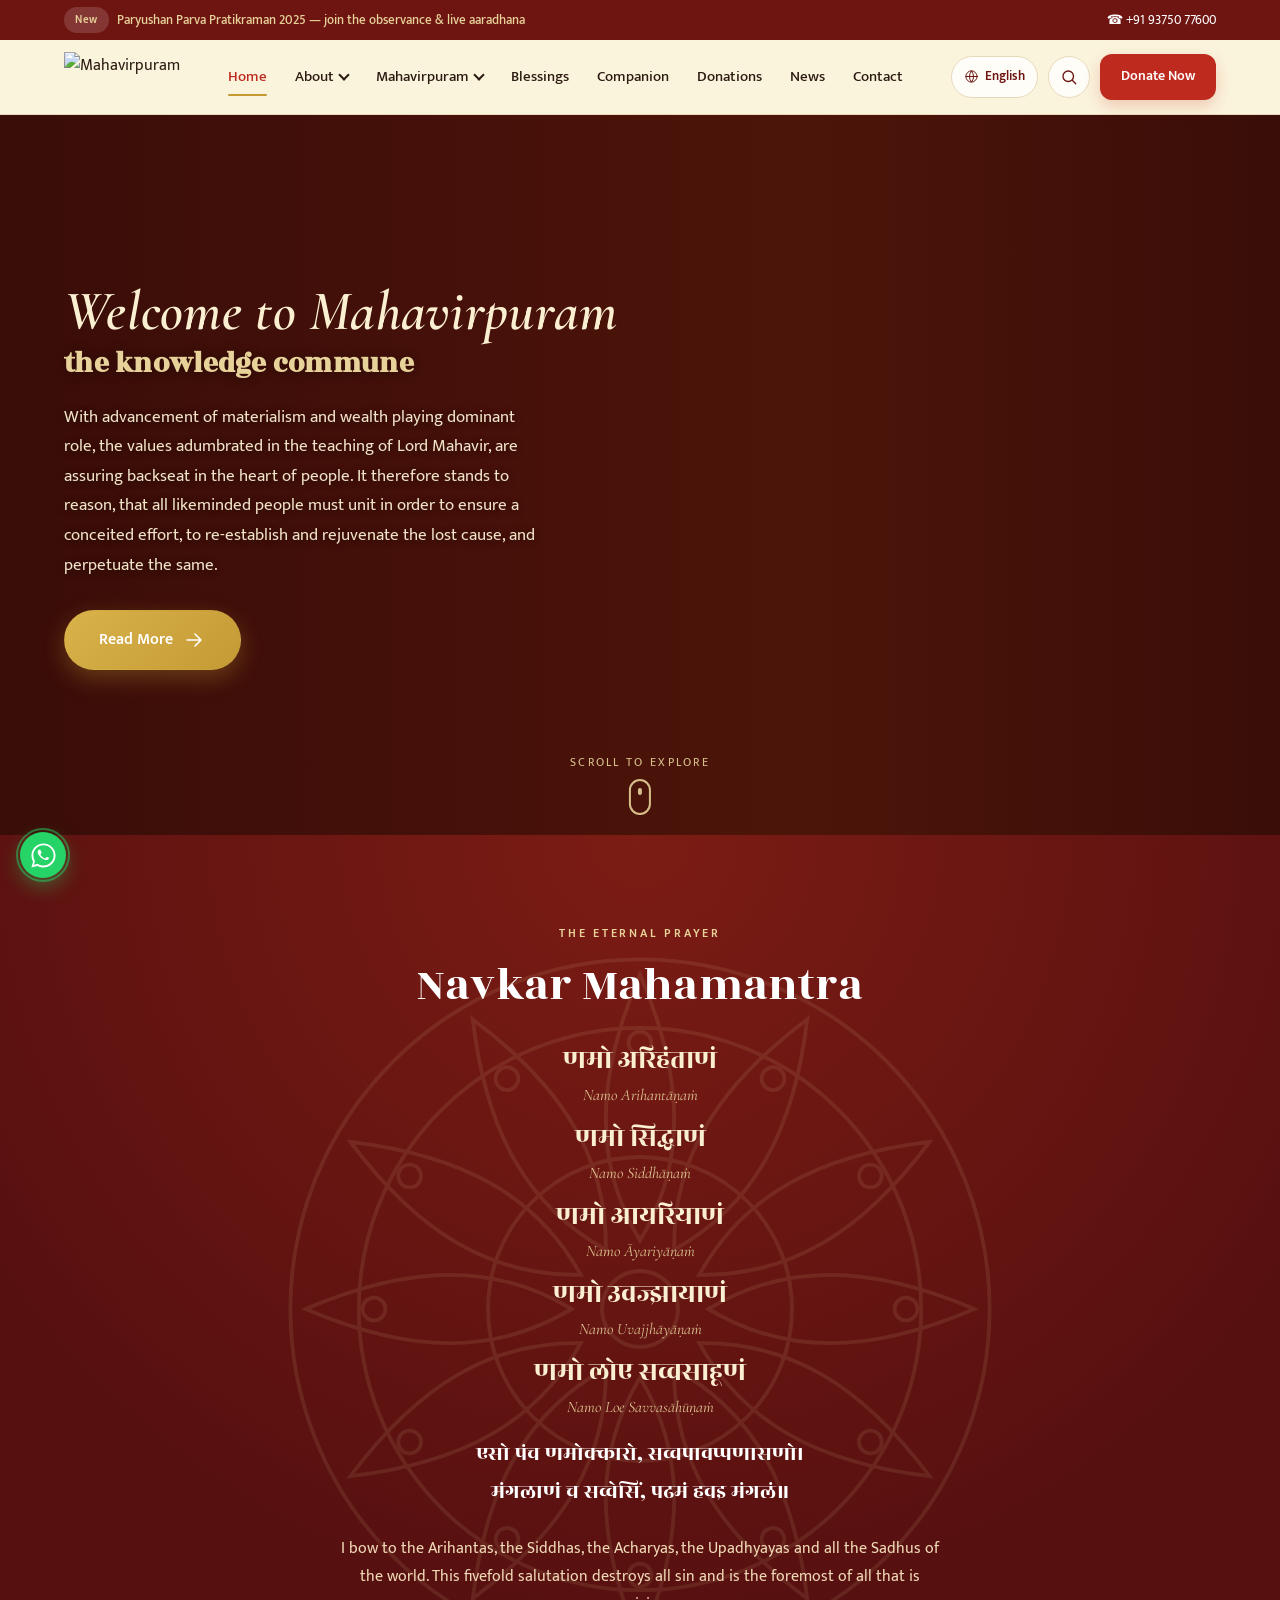
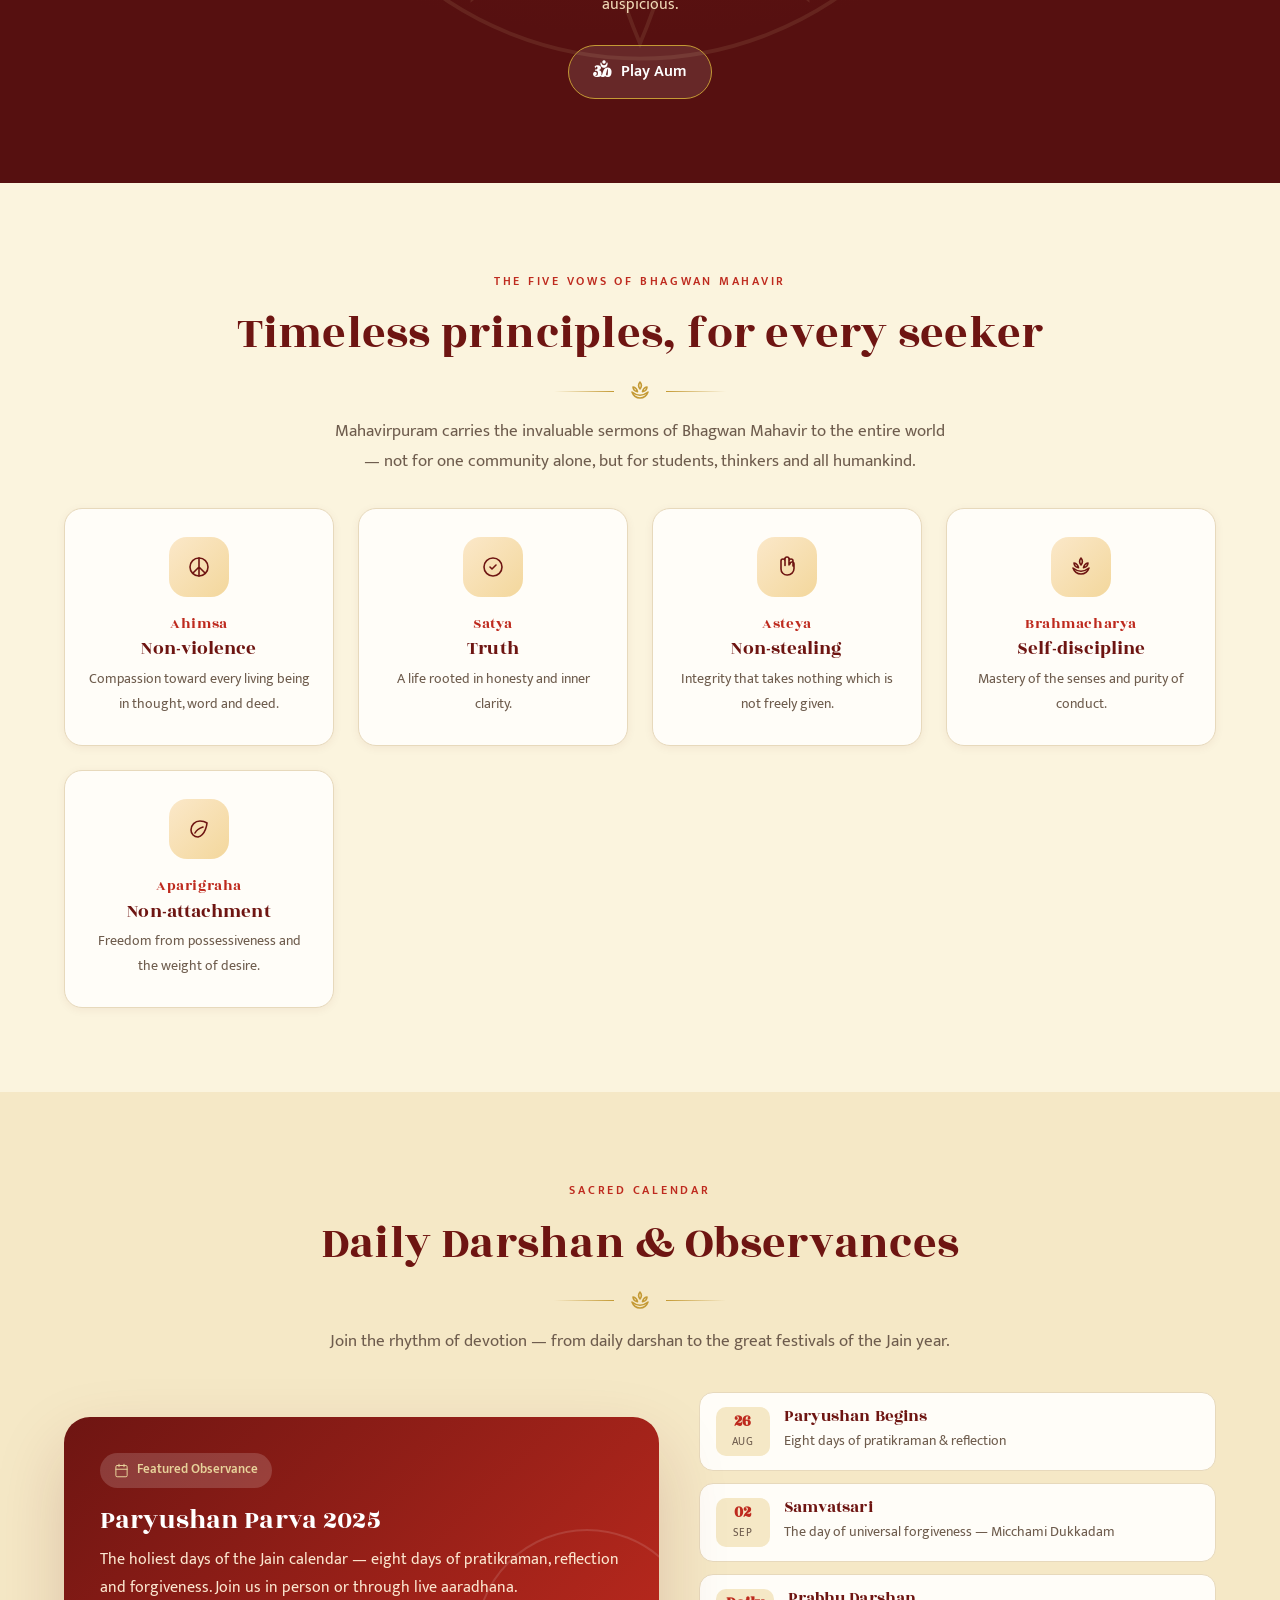
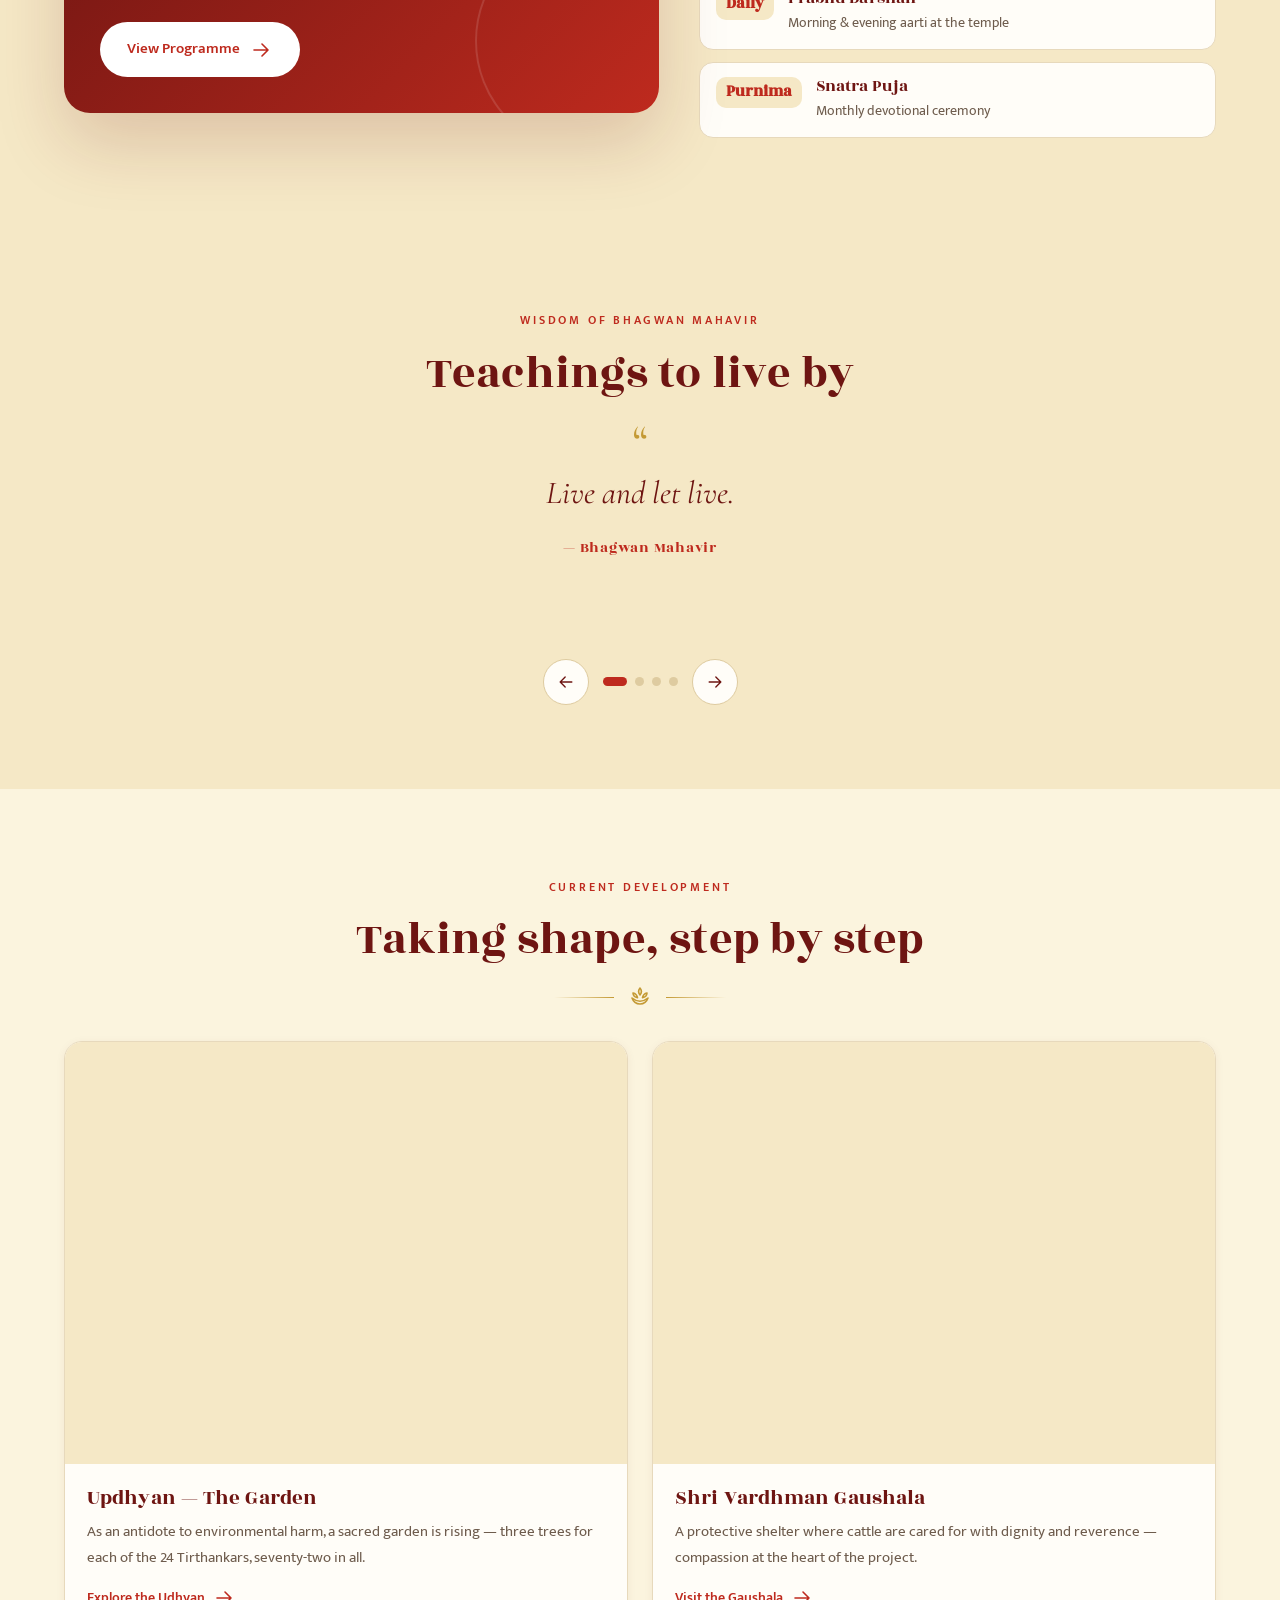
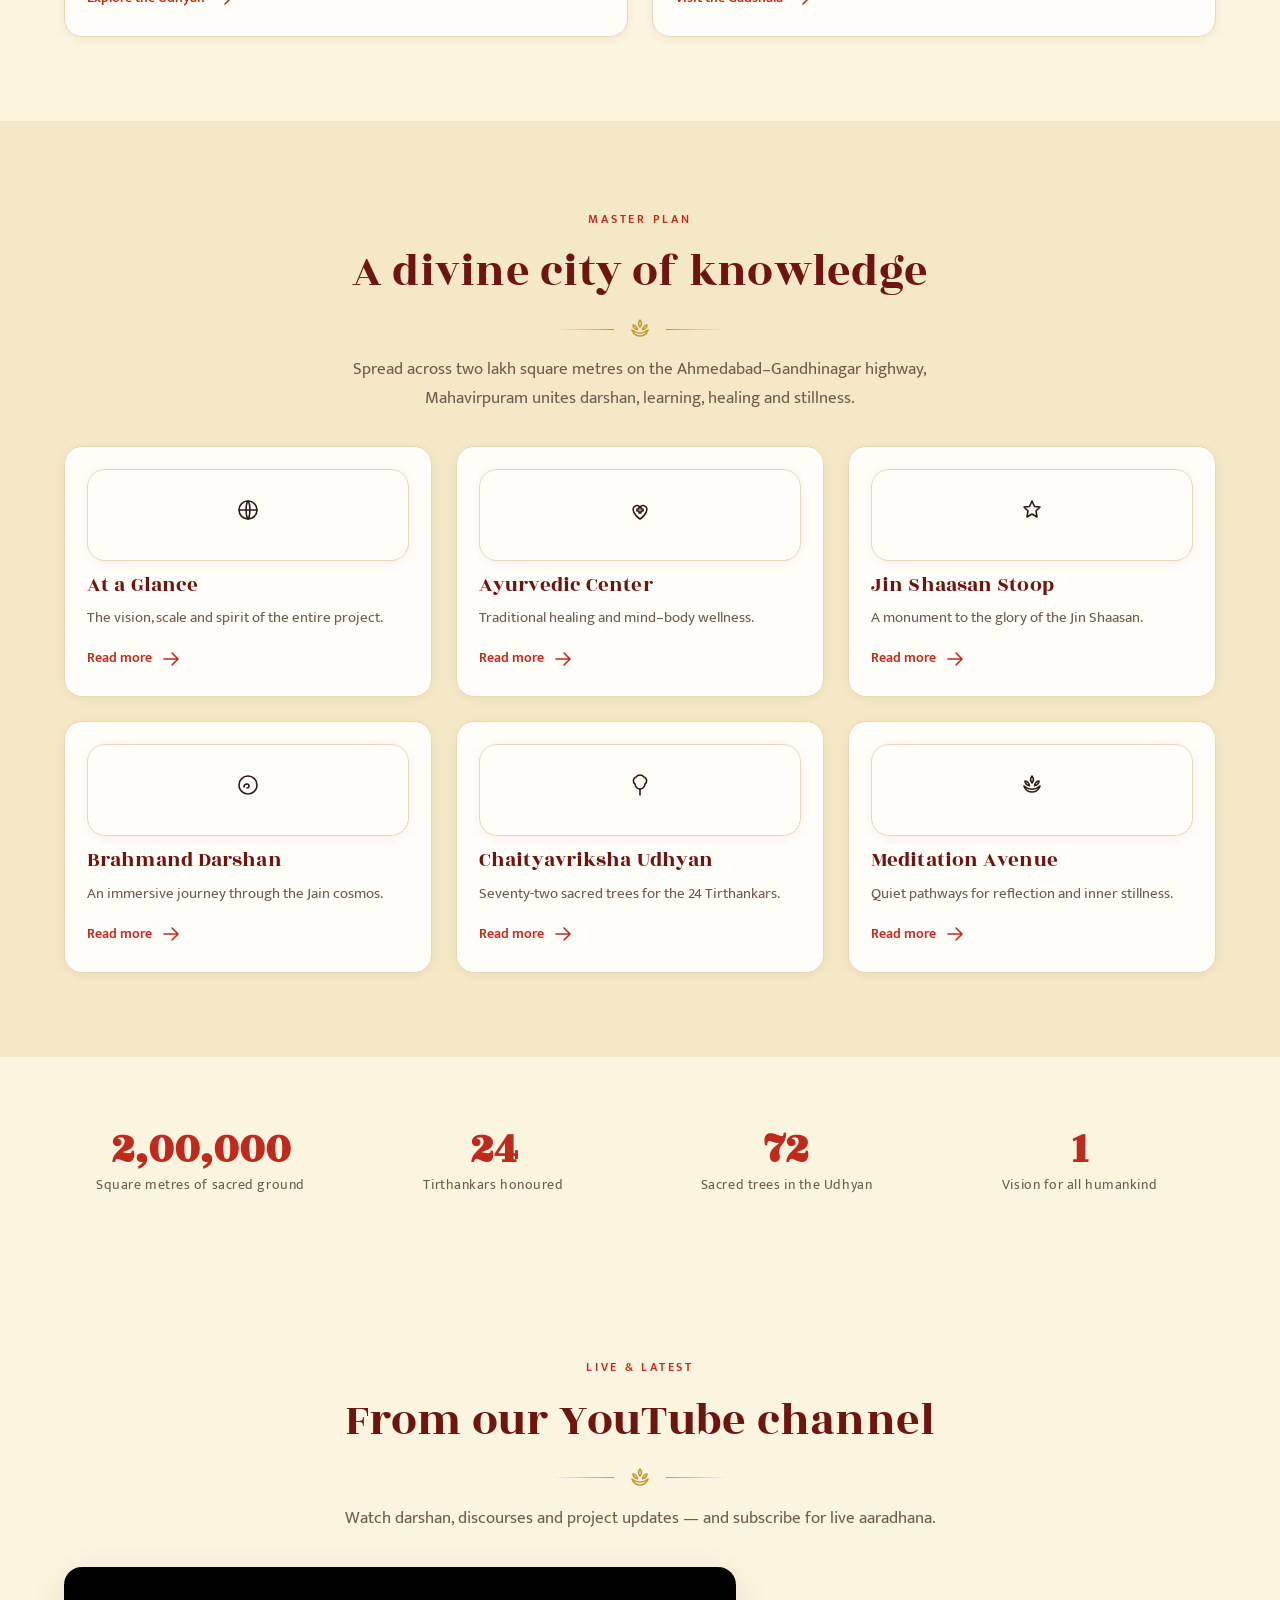
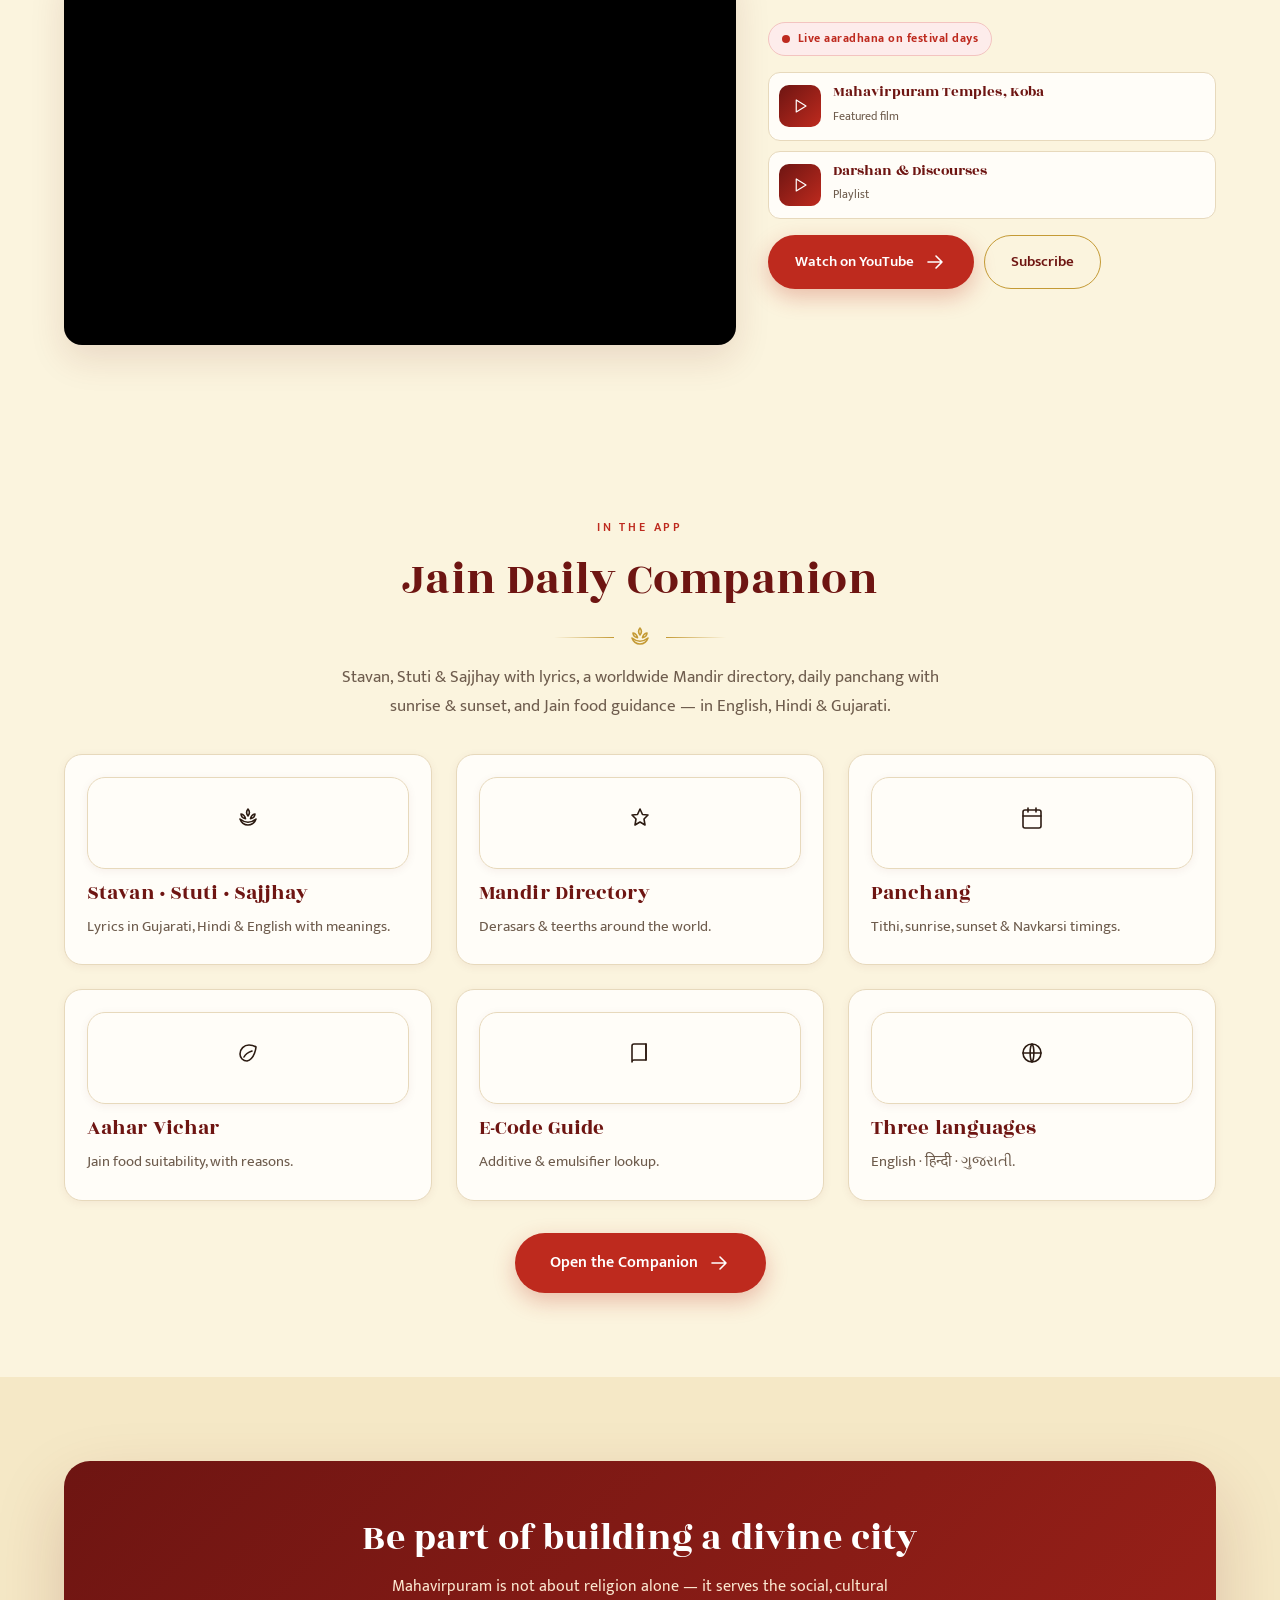
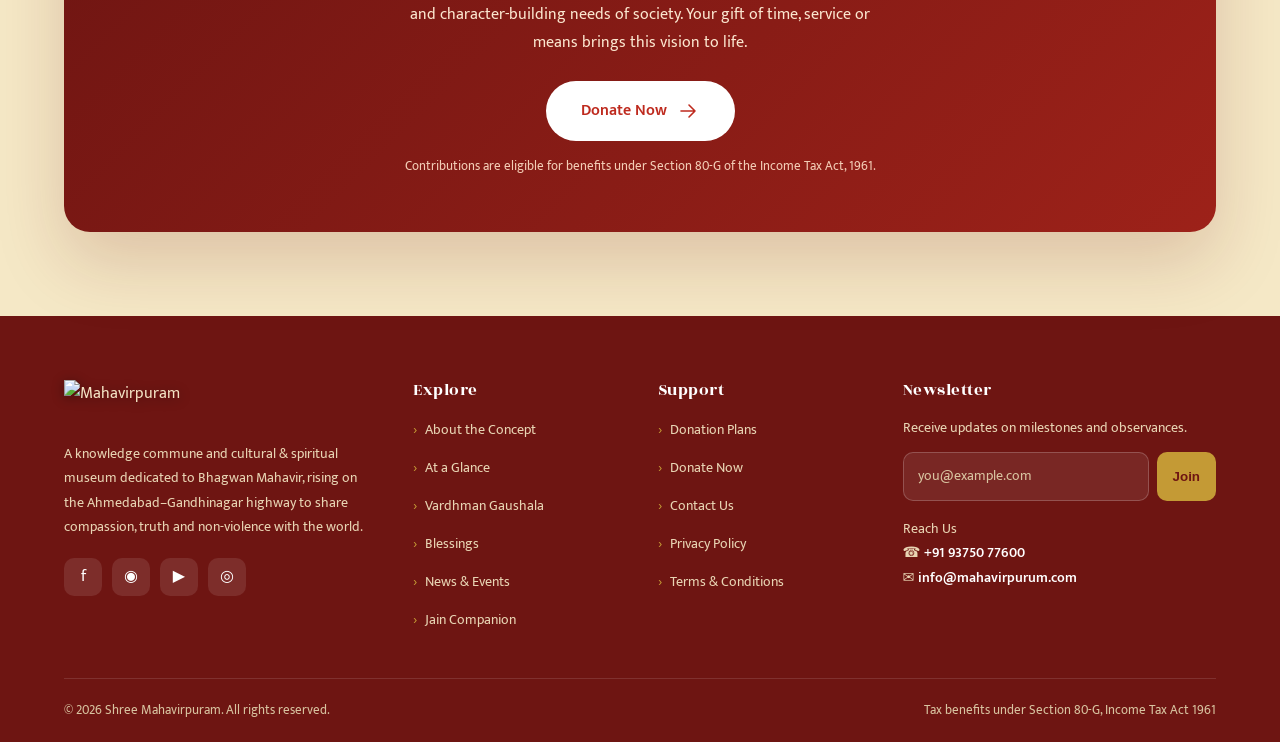
==== commit 835411eb: "Add files via upload" ====
--- a/index.html
+++ b/index.html
@@ -34,10 +34,7 @@
       <div class="marq"><span class="pill">New</span><span data-i18n="top.announce">Paryushan Parva Pratikraman 2025 — join the observance &amp; live aaradhana</span></div>
       <div class="topbar-right">
         <a href="tel:+919375077600">&#9742; +91 93750 77600</a>
-        <div class="lang">
-          <button class="lang-btn" id="langBtn" aria-haspopup="true" aria-expanded="false"><svg width="15" height="15" viewBox="0 0 24 24" fill="none" stroke="currentColor" stroke-width="1.6" stroke-linecap="round" stroke-linejoin="round" aria-hidden="true"><circle cx="12" cy="12" r="9"/><path d="M3 12h18"/><path d="M12 3a15 15 0 0 1 0 18a15 15 0 0 1 0-18"/></svg><span id="langCur">English</span></button>
-          <div class="lang-menu" id="langMenu" role="menu"></div>
-        </div>
+        
       </div>
     </div>
   </div>
@@ -77,6 +74,10 @@
         <li><a href="contact.html" data-i18n="nav.contact">Contact</a></li>
       </ul>
       <div class="nav-cta">
+        <div class="lang">
+          <button class="lang-btn" id="langBtn" aria-haspopup="true" aria-expanded="false"><svg width="15" height="15" viewBox="0 0 24 24" fill="none" stroke="currentColor" stroke-width="1.6" stroke-linecap="round" stroke-linejoin="round" aria-hidden="true"><circle cx="12" cy="12" r="9"/><path d="M3 12h18"/><path d="M12 3a15 15 0 0 1 0 18a15 15 0 0 1 0-18"/></svg><span id="langCur">English</span></button>
+          <div class="lang-menu" id="langMenu" role="menu"></div>
+        </div>
         <button class="search-btn" id="searchOpen" aria-label="Search"><svg viewBox="0 0 24 24" fill="none" stroke="currentColor" stroke-width="1.8" stroke-linecap="round"><circle cx="11" cy="11" r="7"/><path d="M21 21l-4.3-4.3"/></svg></button>
         <a class="btn btn--primary btn--donate-desktop" href="https://induscollect.indusind.com/pay/index.php/easyPay/SHREE_MAHAVIR_PURAM/makePayment?mid=VlVZMVBKUFRMdzRlYXRZS0JwOHIwZz09&role_id=&emp_id=&cmp=UjdkRHhoTDZ6VE9NcVNqbDVYYXJ3dz09" target="_blank" rel="noopener" data-i18n="cta.donate">Donate Now</a>
         <button class="hamburger" aria-label="Menu" aria-controls="navList"><span></span></button>
--- a/styles.css
+++ b/styles.css
@@ -83,9 +83,9 @@
 .topbar-right{display:flex;align-items:center;gap:16px}
 /* language switcher */
 .lang{position:relative}
-.lang-btn{display:inline-flex;align-items:center;gap:7px;background:rgba(255,255,255,.1);border:1px solid rgba(255,255,255,.18);color:#fff;border-radius:999px;padding:5px 12px;font:inherit;font-size:.8rem;cursor:pointer;transition:.2s}
-.lang-btn:hover{background:rgba(255,255,255,.2)}
-.lang-menu{position:absolute;right:0;top:calc(100% + 8px);background:var(--paper);border:1px solid var(--line);border-radius:12px;box-shadow:var(--shadow-md);padding:6px;min-width:170px;opacity:0;visibility:hidden;transform:translateY(8px);transition:.2s;z-index:60}
+.lang-btn{display:inline-flex;align-items:center;gap:6px;background:var(--paper);border:1px solid var(--line);color:var(--maroon);border-radius:999px;padding:8px 12px;font:inherit;font-size:.84rem;font-weight:600;cursor:pointer;transition:.2s}
+.lang-btn:hover{background:var(--cream-2);border-color:var(--gold)}
+.lang-menu{position:absolute;right:0;top:calc(100% + 8px);z-index:60;background:var(--paper);border:1px solid var(--line);border-radius:12px;box-shadow:var(--shadow-md);padding:6px;min-width:170px;opacity:0;visibility:hidden;transform:translateY(8px);transition:.2s;z-index:60}
 .lang-menu.open{opacity:1;visibility:visible;transform:none}
 .lang-menu button{display:flex;width:100%;align-items:center;justify-content:space-between;gap:10px;background:none;border:none;font:inherit;color:var(--ink);padding:9px 12px;border-radius:9px;cursor:pointer;text-align:left}
 .lang-menu button:hover{background:var(--cream-2)}
@@ -348,12 +348,12 @@
 
 /* ===== WhatsApp live-chat widget ===== */
 .wa-widget{position:fixed;left:20px;bottom:22px;z-index:115}
-.wa-fab{width:58px;height:58px;border-radius:50%;background:#25D366;color:#fff;border:none;display:grid;place-items:center;box-shadow:0 12px 28px rgba(37,211,102,.45);cursor:pointer;transition:.25s var(--ease);position:relative}
+.wa-fab{width:46px;height:46px;border-radius:50%;background:#25D366;color:#fff;border:none;display:grid;place-items:center;box-shadow:0 8px 20px rgba(37,211,102,.4);cursor:pointer;transition:.25s var(--ease);position:relative}
 .wa-fab:hover{transform:translateY(-2px) scale(1.05)}
-.wa-fab svg{width:32px;height:32px}
+.wa-fab svg{width:25px;height:25px}
 .wa-fab::after{content:"";position:absolute;inset:-4px;border-radius:50%;border:2px solid #25D366;opacity:.5;animation:waPulse 2.2s ease-out infinite}
 @keyframes waPulse{0%{transform:scale(1);opacity:.5}70%{transform:scale(1.5);opacity:0}100%{opacity:0}}
-.wa-card{position:absolute;bottom:74px;left:0;width:310px;max-width:82vw;background:var(--paper);border:1px solid var(--line);border-radius:18px;box-shadow:var(--shadow-lg);overflow:hidden;opacity:0;visibility:hidden;transform:translateY(12px) scale(.97);transform-origin:bottom left;transition:.25s var(--ease)}
+.wa-card{position:absolute;bottom:60px;left:0;width:310px;max-width:82vw;background:var(--paper);border:1px solid var(--line);border-radius:18px;box-shadow:var(--shadow-lg);overflow:hidden;opacity:0;visibility:hidden;transform:translateY(12px) scale(.97);transform-origin:bottom left;transition:.25s var(--ease)}
 .wa-widget.open .wa-card{opacity:1;visibility:visible;transform:none}
 .wa-hd{background:#075E54;color:#fff;padding:15px 16px;display:flex;align-items:center;gap:12px;position:relative}
 .wa-hd .av{width:44px;height:44px;border-radius:50%;background:#25D366;display:grid;place-items:center;flex-shrink:0}
